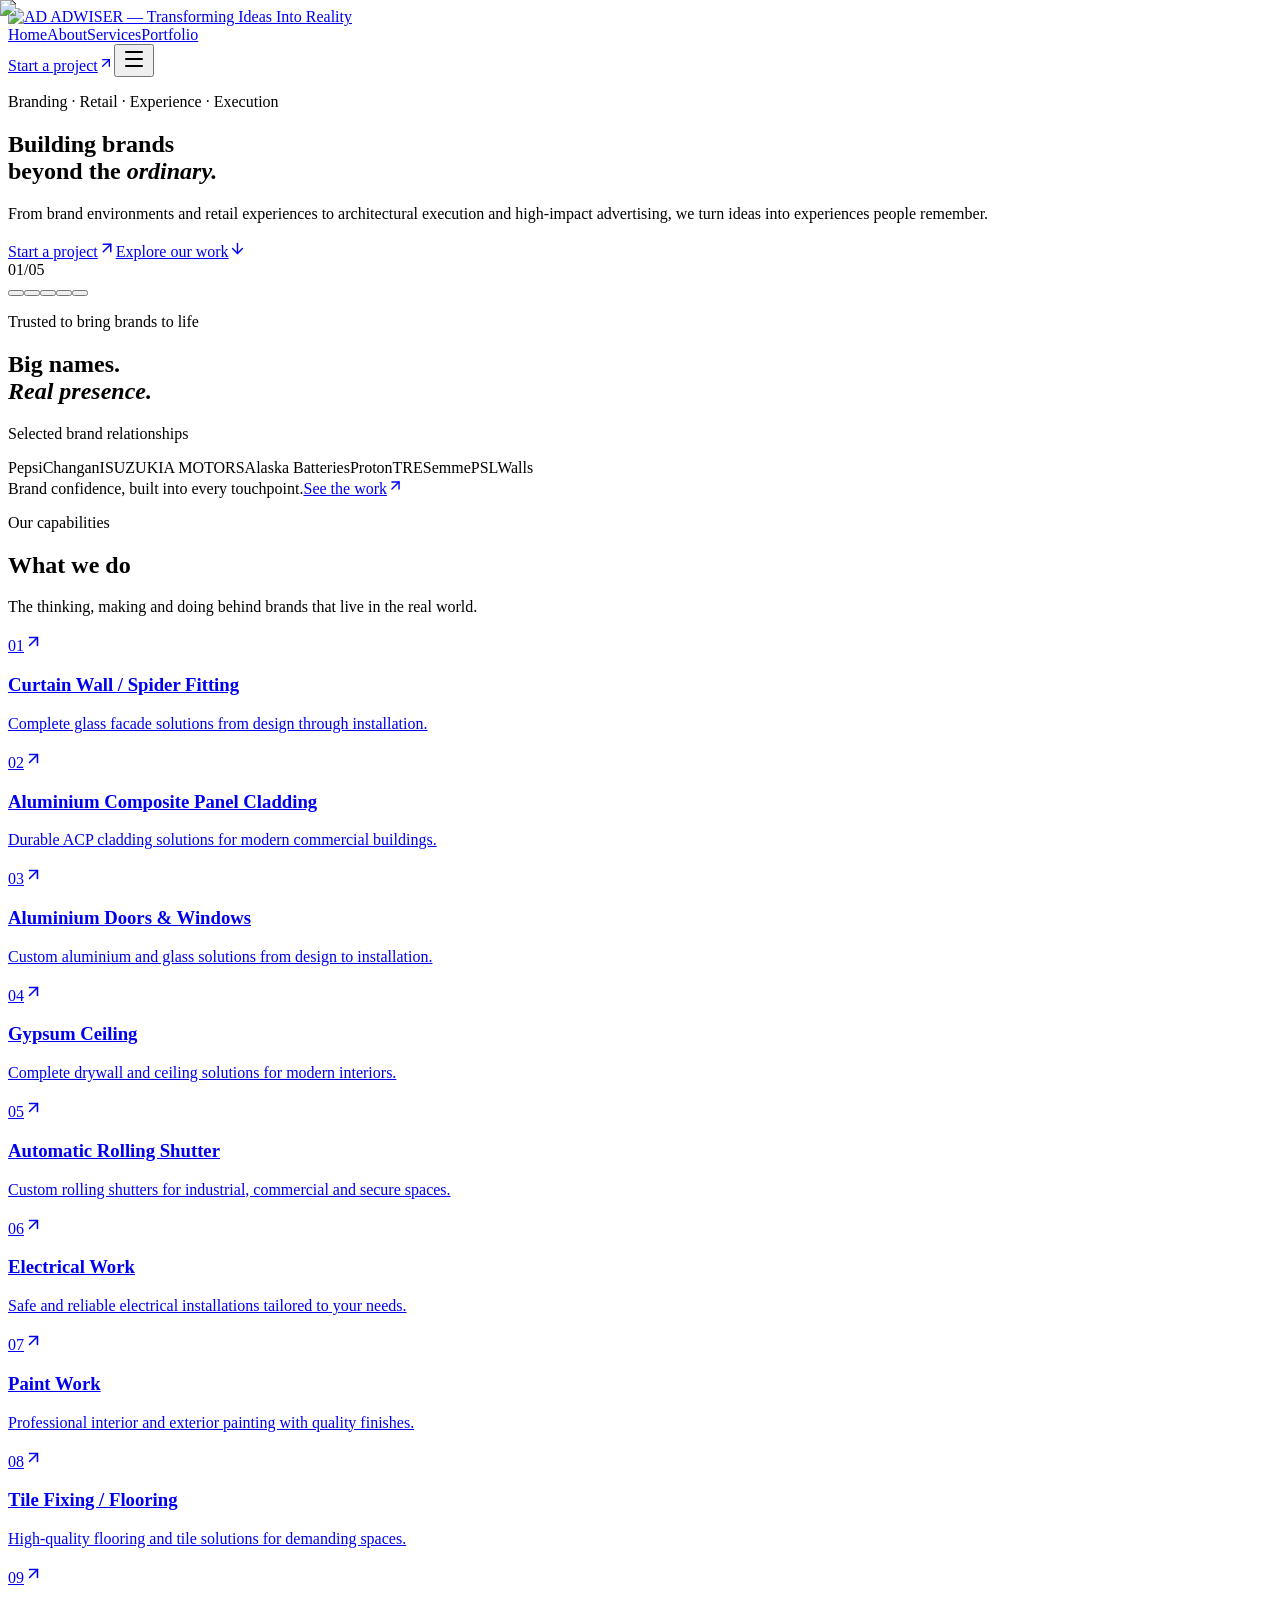
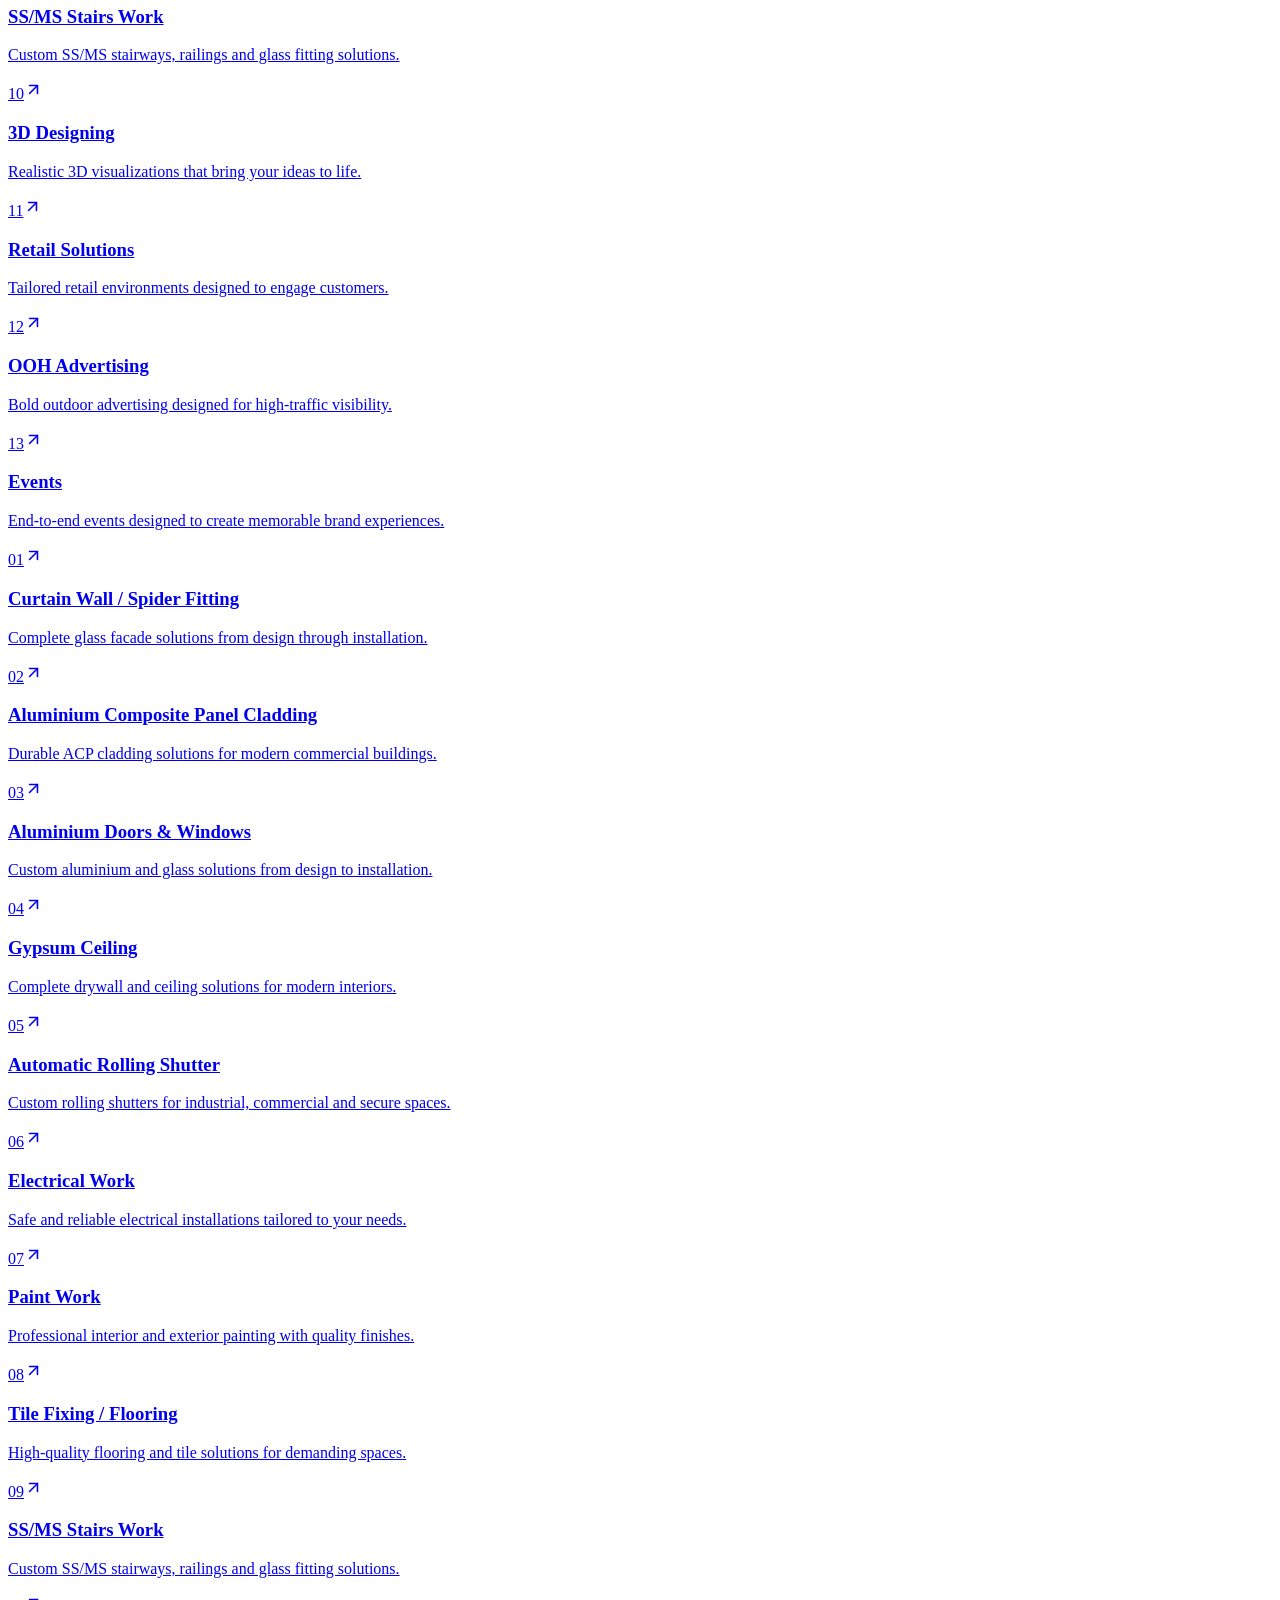
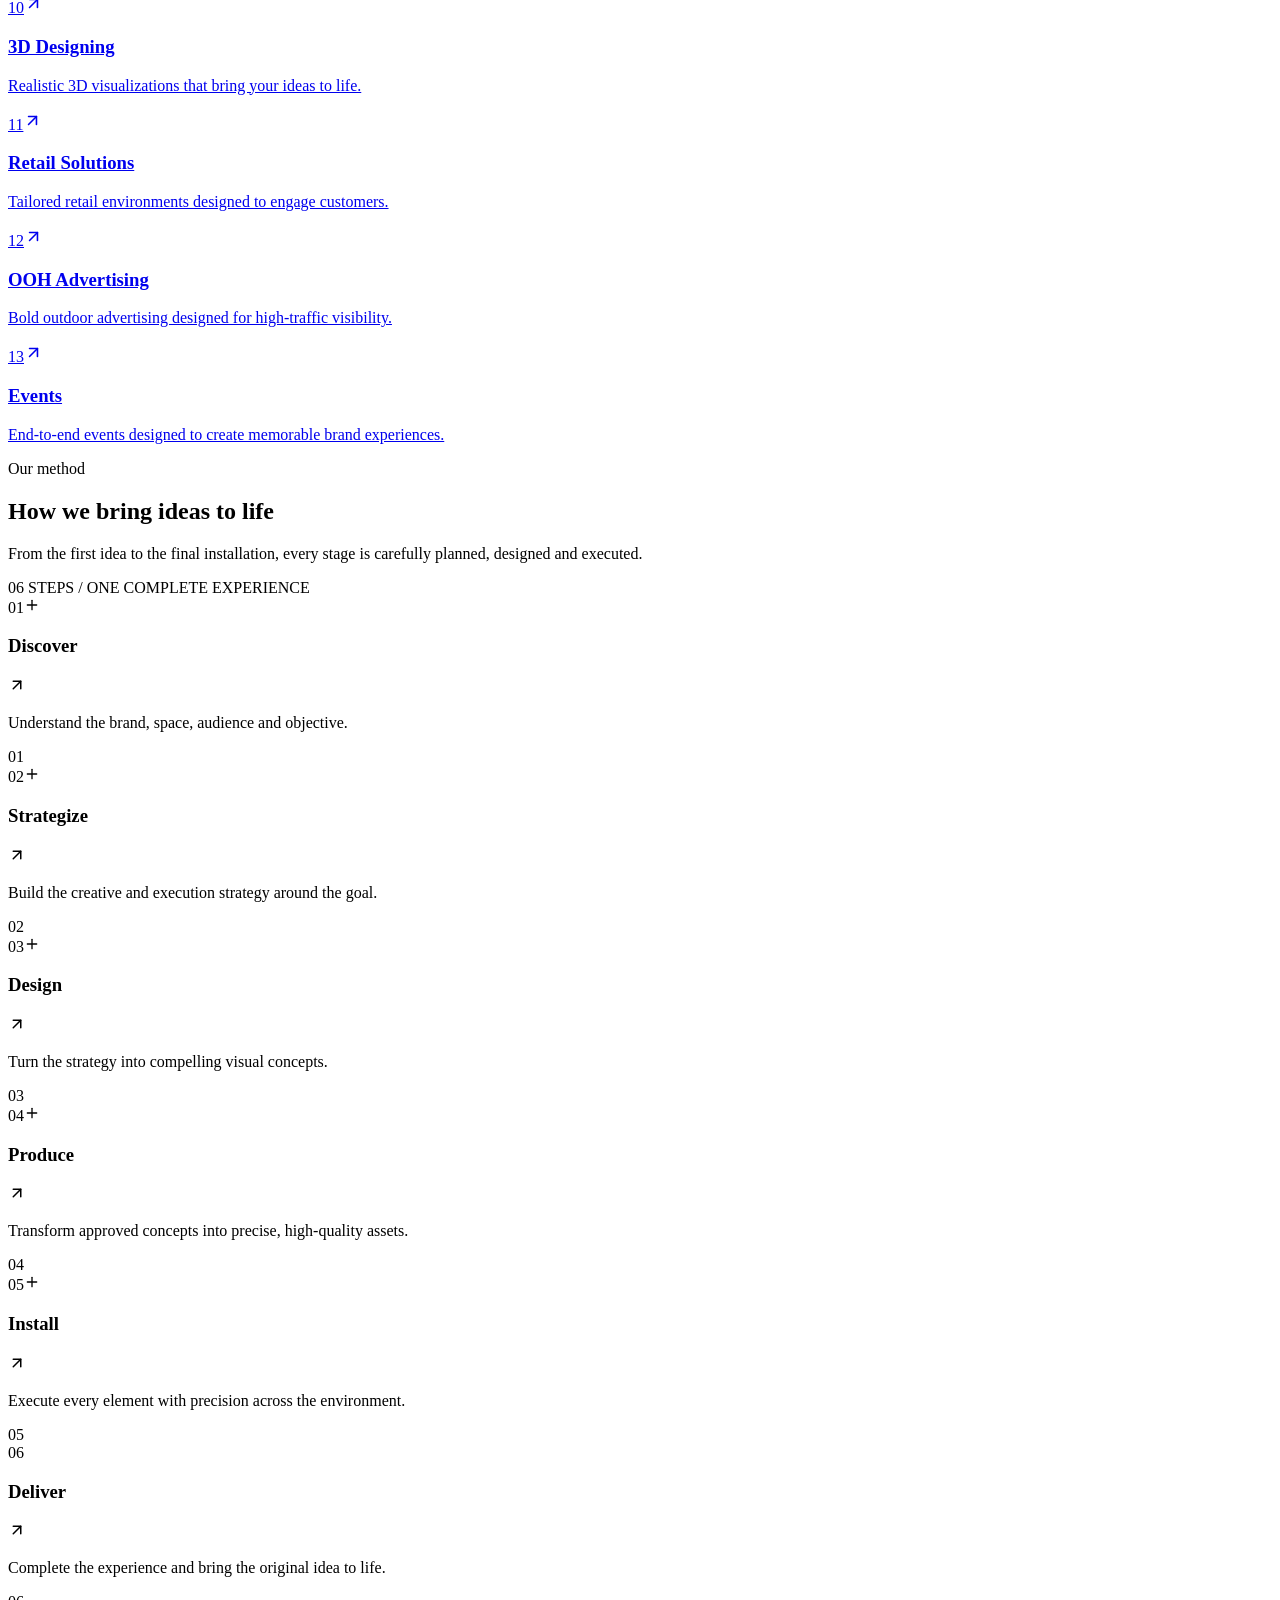
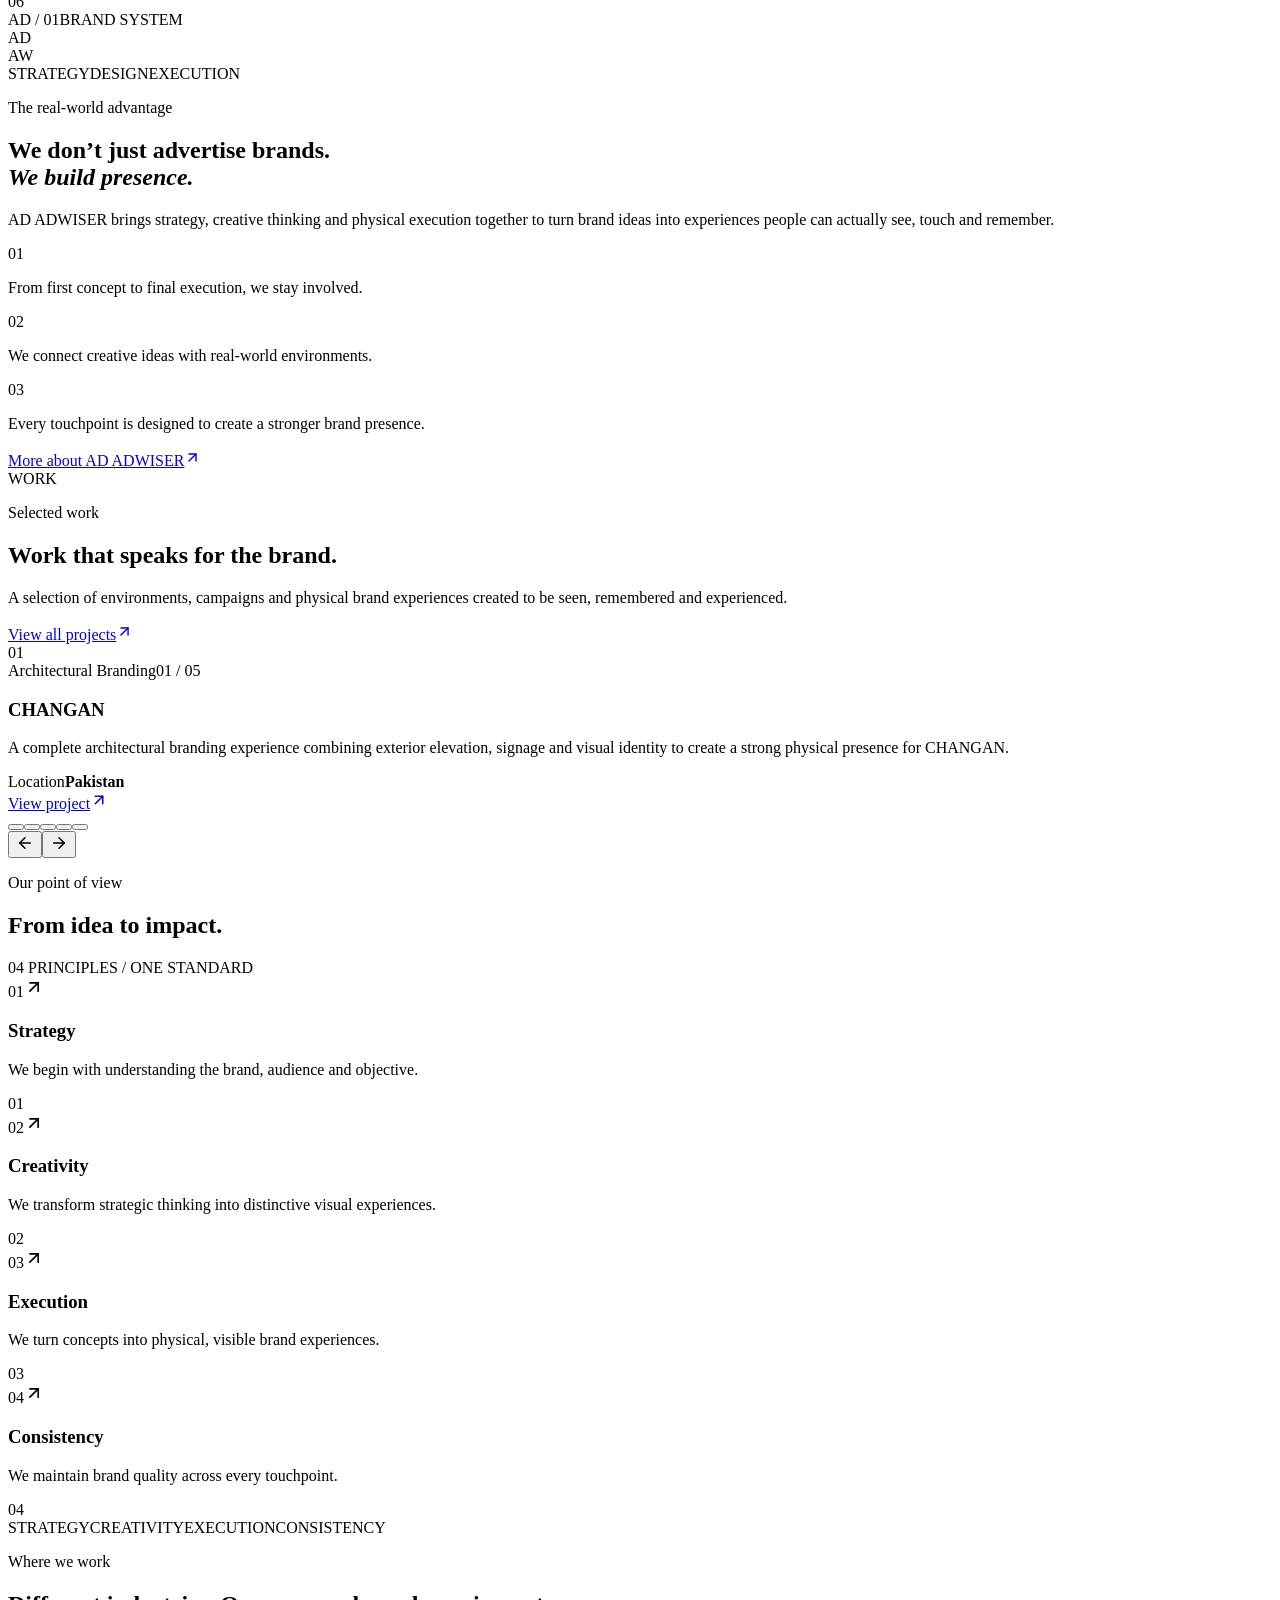
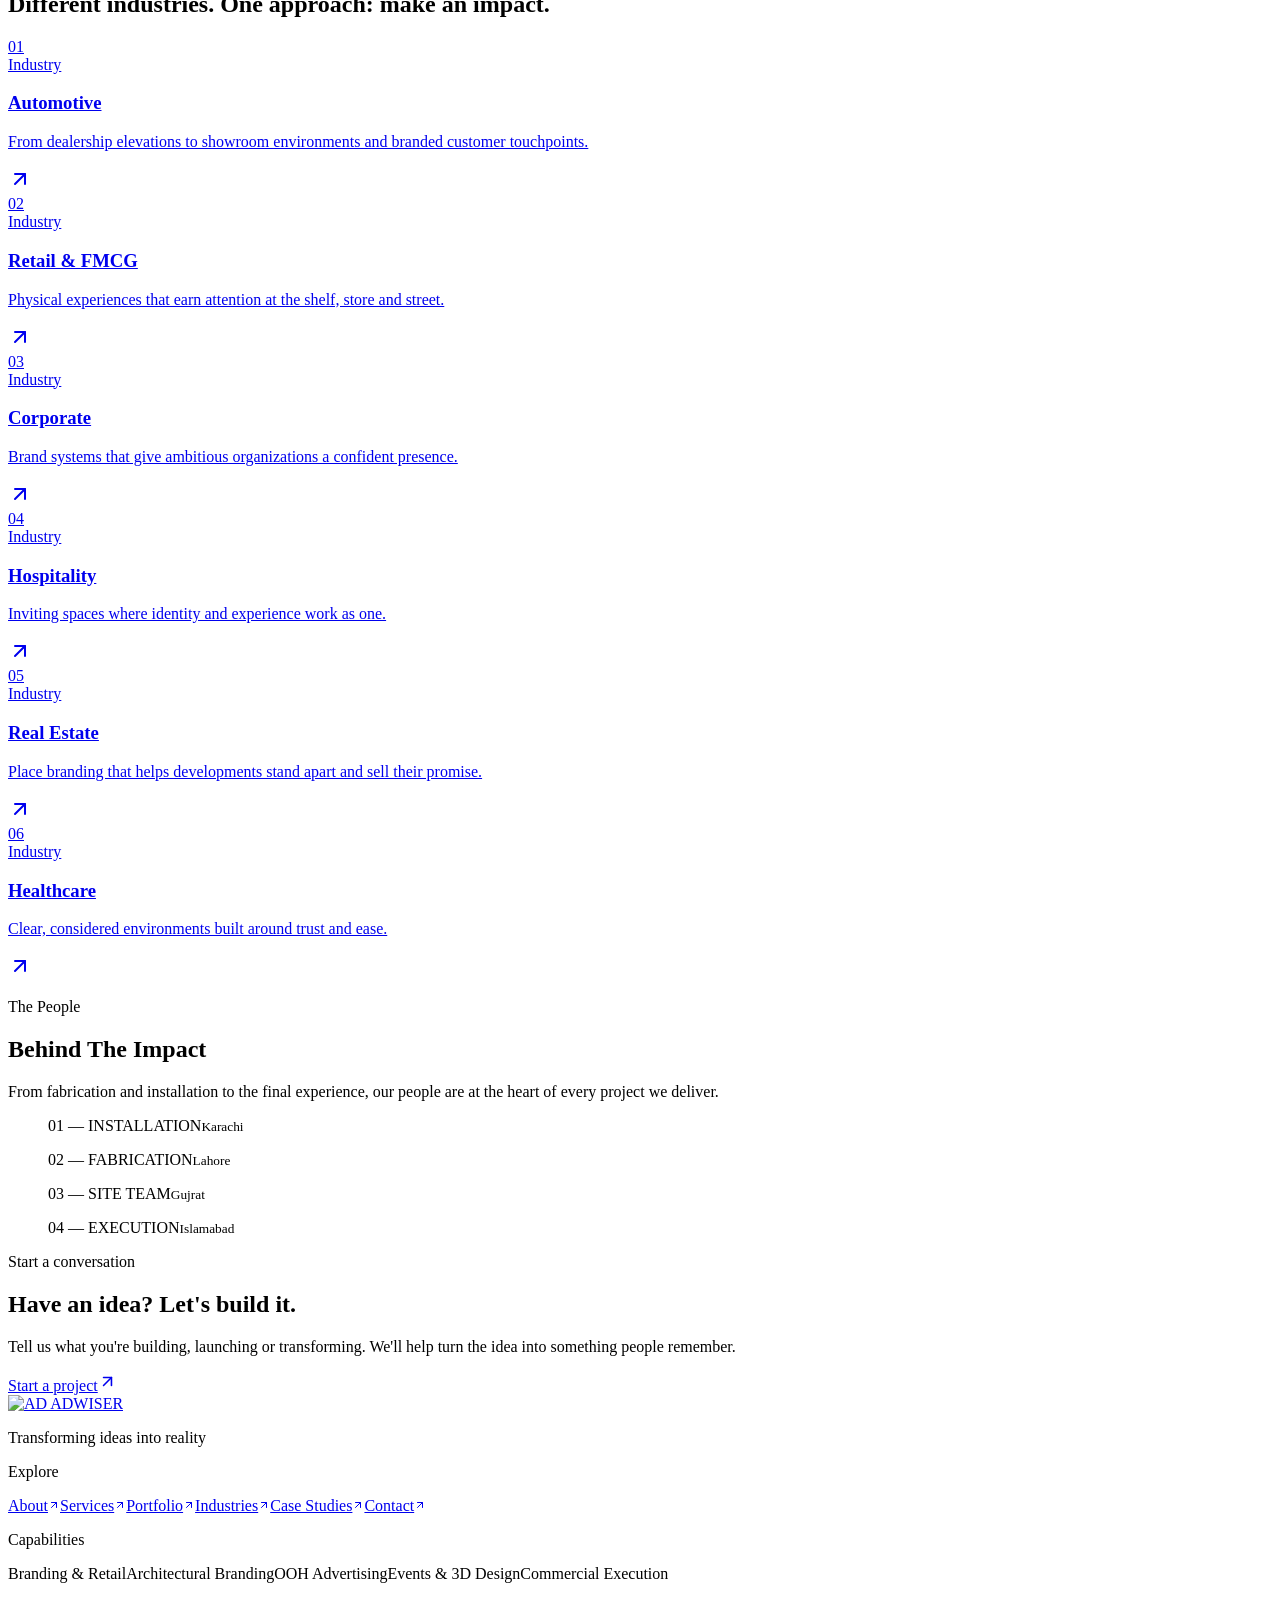
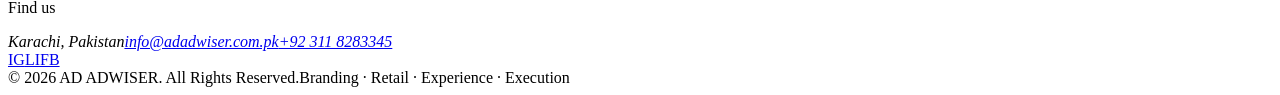
==== out/index.html @ 3381c03a "Real time images....!" ====
<!DOCTYPE html><html lang="en"><head><meta charSet="utf-8"/><meta name="viewport" content="width=device-width, initial-scale=1"/><link rel="preload" as="image" href="/logo.png"/><link rel="preload" href="/logo-dark.png" as="image"/><link rel="stylesheet" href="/_next/static/chunks/21a2x7goneg1a.css" data-precedence="next"/><link rel="preload" as="script" fetchPriority="low" href="/_next/static/chunks/3s6nzrbk-8mnv.js"/><script src="/_next/static/chunks/2eg0ks0feyohg.js" async=""></script><script src="/_next/static/chunks/1mkbuudhndal5.js" async=""></script><script src="/_next/static/chunks/1eh83f1trsv72.js" async=""></script><script src="/_next/static/chunks/turbopack-1fukme8vrc5hr.js" async=""></script><script src="/_next/static/chunks/2dqtjp3y9miu3.js" async="" crossorigin=""></script><script src="/_next/static/chunks/29d0750-fguhk.js" async="" crossorigin=""></script><meta name="theme-color" content="white" media="(prefers-color-scheme: light)"/><meta name="theme-color" content="black" media="(prefers-color-scheme: dark)"/><meta name="color-scheme" content="light dark"/><title>AD ADWISER | Branding, Retail &amp; Advertising Solutions</title><meta name="description" content="AD ADWISER transforms ideas into powerful brand experiences through branding, retail solutions, architectural execution, advertising, 3D visualization and events."/><meta name="keywords" content="branding agency Pakistan,retail experiences,architectural branding,OOH advertising,AD ADWISER"/><meta property="og:title" content="AD ADWISER | Transforming Ideas Into Reality"/><meta property="og:description" content="Premium branding, retail and built-environment execution."/><meta property="og:url" content="https://adadwiser.com.pk"/><meta property="og:site_name" content="AD ADWISER"/><meta property="og:type" content="website"/><meta name="twitter:card" content="summary"/><meta name="twitter:title" content="AD ADWISER | Transforming Ideas Into Reality"/><meta name="twitter:description" content="Premium branding, retail and built-environment execution."/><link rel="icon" href="/logo.png" media="(prefers-color-scheme: light)"/><link rel="icon" href="/logo2.png" media="(prefers-color-scheme: dark)"/><link rel="icon" href="/logo.png" type="image/svg+xml"/><link rel="apple-touch-icon" href="/.png"/><script src="/_next/static/chunks/0cz1d0mv5g_q7.js" noModule=""></script></head><body class="antialiased"><div hidden=""><!--$--><!--/$--></div><header class="site-header header-on-hero"><div class="container nav-inner"><a class="brand-lockup" aria-label="AD ADWISER home" href="/"><img src="/logo.png" alt="AD ADWISER — Transforming Ideas Into Reality"/></a><nav class="desktop-nav" aria-label="Primary navigation"><a class="active" href="/">Home</a><a class="" href="/about">About</a><a class="" href="/services">Services</a><a class="" href="/portfolio">Portfolio</a></nav><a class="button button-red nav-cta" href="/contact">Start a project<svg xmlns="http://www.w3.org/2000/svg" width="16" height="16" viewBox="0 0 24 24" fill="none" stroke="currentColor" stroke-width="2" stroke-linecap="round" stroke-linejoin="round" class="lucide lucide-arrow-up-right" aria-hidden="true"><path d="M7 7h10v10"></path><path d="M7 17 17 7"></path></svg></a><button class="mobile-menu-button" aria-label="Open menu" aria-expanded="false"><svg xmlns="http://www.w3.org/2000/svg" width="24" height="24" viewBox="0 0 24 24" fill="none" stroke="currentColor" stroke-width="2" stroke-linecap="round" stroke-linejoin="round" class="lucide lucide-menu" aria-hidden="true"><path d="M4 5h16"></path><path d="M4 12h16"></path><path d="M4 19h16"></path></svg></button></div></header><main><section class="hero"><div class="hero-slides"><div class="hero-slide is-active " style="background-image:url(https://images.unsplash.com/photo-1511818966892-d7d671e672a2?auto=format&amp;fit=crop&amp;w=2200&amp;q=90)" aria-hidden="false"></div><div class="hero-slide  " style="background-image:url(https://images.unsplash.com/photo-1561070791-2526d30994b5?auto=format&amp;fit=crop&amp;w=2200&amp;q=90)" aria-hidden="true"></div><div class="hero-slide  " style="background-image:url(https://images.unsplash.com/photo-1497366811353-6870744d04b2?auto=format&amp;fit=crop&amp;w=2200&amp;q=90)" aria-hidden="true"></div><div class="hero-slide  " style="background-image:url(https://images.unsplash.com/photo-1542744173-8e7e53415bb0?auto=format&amp;fit=crop&amp;w=2200&amp;q=90)" aria-hidden="true"></div><div class="hero-slide  " style="background-image:url(https://images.unsplash.com/photo-1556761175-b413da4baf72?auto=format&amp;fit=crop&amp;w=2200&amp;q=90)" aria-hidden="true"></div></div><div class="hero-overlay"></div><div class="blueprint-grid"></div><div class="container hero-content"><p class="eyebrow eyebrow-red">Branding · Retail · Experience · Execution</p><h1>Building brands<br/>beyond the <em>ordinary.</em></h1><p class="hero-copy">From brand environments and retail experiences to architectural execution and high-impact advertising, we turn ideas into experiences people remember.</p><div class="hero-actions"><a class="button button-red" href="/contact">Start a project<svg xmlns="http://www.w3.org/2000/svg" width="18" height="18" viewBox="0 0 24 24" fill="none" stroke="currentColor" stroke-width="2" stroke-linecap="round" stroke-linejoin="round" class="lucide lucide-arrow-up-right" aria-hidden="true"><path d="M7 7h10v10"></path><path d="M7 17 17 7"></path></svg></a><a class="text-link light-link" href="/portfolio">Explore our work<svg xmlns="http://www.w3.org/2000/svg" width="17" height="17" viewBox="0 0 24 24" fill="none" stroke="currentColor" stroke-width="2" stroke-linecap="round" stroke-linejoin="round" class="lucide lucide-arrow-down" aria-hidden="true"><path d="M12 5v14"></path><path d="m19 12-7 7-7-7"></path></svg></a></div></div><div class="hero-index">01<span>/</span>05</div><div class="hero-progress"><button type="button" class="hero - progress - item is-active " aria-label="Go to slide 1 " aria-current="true"><span></span></button><button type="button" class="hero - progress - item  " aria-label="Go to slide 2 "><span></span></button><button type="button" class="hero - progress - item  " aria-label="Go to slide 3 "><span></span></button><button type="button" class="hero - progress - item  " aria-label="Go to slide 4 "><span></span></button><button type="button" class="hero - progress - item  " aria-label="Go to slide 5 "><span></span></button></div></section><section class="client-strip"><div class="container trust-inner"><div class="trust-heading"><p class="eyebrow">Trusted to bring brands to life</p><h2>Big names.<br/><em>Real presence.</em></h2><span class="trust-rule"></span></div><div class="client-showcase"><p class="trust-note">Selected brand relationships</p><div class="client-row"><span class="client-chip chip-0"><i></i>Pepsi</span><span class="client-chip chip-1"><i></i>Changan</span><span class="client-chip chip-2"><i></i>ISUZU</span><span class="client-chip chip-3"><i></i>KIA MOTORS</span><span class="client-chip chip-0"><i></i>Alaska Batteries</span><span class="client-chip chip-1"><i></i>Proton</span><span class="client-chip chip-2"><i></i>TRESemme</span><span class="client-chip chip-3"><i></i>PSL</span><span class="client-chip chip-0"><i></i>Walls</span></div><div class="trust-bottom"><span>Brand confidence, built into every touchpoint.</span><a class="text-link" href="/portfolio">See the work<svg xmlns="http://www.w3.org/2000/svg" width="17" height="17" viewBox="0 0 24 24" fill="none" stroke="currentColor" stroke-width="2" stroke-linecap="round" stroke-linejoin="round" class="lucide lucide-arrow-up-right" aria-hidden="true"><path d="M7 7h10v10"></path><path d="M7 17 17 7"></path></svg></a></div></div></div></section><section class="section capabilities-section"><div class="container"><div class="section-heading "><p class="eyebrow">Our capabilities</p><h2>What we do</h2><p>The thinking, making and doing behind brands that live in the real world.</p></div><div class="services-marquee"><div class="services-marquee-window"><div class="services-marquee-track"><a class="service-slide" href="/services"><div class="service-slide-image"><img alt="Curtain Wall / Spider Fitting" loading="lazy" decoding="async" data-nimg="fill" style="position:absolute;height:100%;width:100%;left:0;top:0;right:0;bottom:0;color:transparent" src="/services/curtain-wall.jpg"/><div class="service-slide-overlay"></div></div><div class="service-slide-content"><div class="service-slide-top"><span>01</span><span class="service-slide-arrow"><svg xmlns="http://www.w3.org/2000/svg" width="19" height="19" viewBox="0 0 24 24" fill="none" stroke="currentColor" stroke-width="2" stroke-linecap="round" stroke-linejoin="round" class="lucide lucide-arrow-up-right" aria-hidden="true"><path d="M7 7h10v10"></path><path d="M7 17 17 7"></path></svg></span></div><div class="service-slide-bottom"><h3>Curtain Wall / Spider Fitting</h3><p>Complete glass facade solutions from design through installation.</p></div></div></a><a class="service-slide" href="/services"><div class="service-slide-image"><img alt="Aluminium Composite Panel Cladding" loading="lazy" decoding="async" data-nimg="fill" style="position:absolute;height:100%;width:100%;left:0;top:0;right:0;bottom:0;color:transparent" src="/services/aluminum-panel.jpg"/><div class="service-slide-overlay"></div></div><div class="service-slide-content"><div class="service-slide-top"><span>02</span><span class="service-slide-arrow"><svg xmlns="http://www.w3.org/2000/svg" width="19" height="19" viewBox="0 0 24 24" fill="none" stroke="currentColor" stroke-width="2" stroke-linecap="round" stroke-linejoin="round" class="lucide lucide-arrow-up-right" aria-hidden="true"><path d="M7 7h10v10"></path><path d="M7 17 17 7"></path></svg></span></div><div class="service-slide-bottom"><h3>Aluminium Composite Panel Cladding</h3><p>Durable ACP cladding solutions for modern commercial buildings.</p></div></div></a><a class="service-slide" href="/services"><div class="service-slide-image"><img alt="Aluminium Doors &amp; Windows" loading="lazy" decoding="async" data-nimg="fill" style="position:absolute;height:100%;width:100%;left:0;top:0;right:0;bottom:0;color:transparent" src="/services/aluminum-doors.jpg"/><div class="service-slide-overlay"></div></div><div class="service-slide-content"><div class="service-slide-top"><span>03</span><span class="service-slide-arrow"><svg xmlns="http://www.w3.org/2000/svg" width="19" height="19" viewBox="0 0 24 24" fill="none" stroke="currentColor" stroke-width="2" stroke-linecap="round" stroke-linejoin="round" class="lucide lucide-arrow-up-right" aria-hidden="true"><path d="M7 7h10v10"></path><path d="M7 17 17 7"></path></svg></span></div><div class="service-slide-bottom"><h3>Aluminium Doors &amp; Windows</h3><p>Custom aluminium and glass solutions from design to installation.</p></div></div></a><a class="service-slide" href="/services"><div class="service-slide-image"><img alt="Gypsum Ceiling" loading="lazy" decoding="async" data-nimg="fill" style="position:absolute;height:100%;width:100%;left:0;top:0;right:0;bottom:0;color:transparent" src="/services/gypsum-ceiling.jpg"/><div class="service-slide-overlay"></div></div><div class="service-slide-content"><div class="service-slide-top"><span>04</span><span class="service-slide-arrow"><svg xmlns="http://www.w3.org/2000/svg" width="19" height="19" viewBox="0 0 24 24" fill="none" stroke="currentColor" stroke-width="2" stroke-linecap="round" stroke-linejoin="round" class="lucide lucide-arrow-up-right" aria-hidden="true"><path d="M7 7h10v10"></path><path d="M7 17 17 7"></path></svg></span></div><div class="service-slide-bottom"><h3>Gypsum Ceiling</h3><p>Complete drywall and ceiling solutions for modern interiors.</p></div></div></a><a class="service-slide" href="/services"><div class="service-slide-image"><img alt="Automatic Rolling Shutter" loading="lazy" decoding="async" data-nimg="fill" style="position:absolute;height:100%;width:100%;left:0;top:0;right:0;bottom:0;color:transparent" src="/services/shutter.jpg"/><div class="service-slide-overlay"></div></div><div class="service-slide-content"><div class="service-slide-top"><span>05</span><span class="service-slide-arrow"><svg xmlns="http://www.w3.org/2000/svg" width="19" height="19" viewBox="0 0 24 24" fill="none" stroke="currentColor" stroke-width="2" stroke-linecap="round" stroke-linejoin="round" class="lucide lucide-arrow-up-right" aria-hidden="true"><path d="M7 7h10v10"></path><path d="M7 17 17 7"></path></svg></span></div><div class="service-slide-bottom"><h3>Automatic Rolling Shutter</h3><p>Custom rolling shutters for industrial, commercial and secure spaces.</p></div></div></a><a class="service-slide" href="/services"><div class="service-slide-image"><img alt="Electrical Work" loading="lazy" decoding="async" data-nimg="fill" style="position:absolute;height:100%;width:100%;left:0;top:0;right:0;bottom:0;color:transparent" src="/services/electrical-work.jpg"/><div class="service-slide-overlay"></div></div><div class="service-slide-content"><div class="service-slide-top"><span>06</span><span class="service-slide-arrow"><svg xmlns="http://www.w3.org/2000/svg" width="19" height="19" viewBox="0 0 24 24" fill="none" stroke="currentColor" stroke-width="2" stroke-linecap="round" stroke-linejoin="round" class="lucide lucide-arrow-up-right" aria-hidden="true"><path d="M7 7h10v10"></path><path d="M7 17 17 7"></path></svg></span></div><div class="service-slide-bottom"><h3>Electrical Work</h3><p>Safe and reliable electrical installations tailored to your needs.</p></div></div></a><a class="service-slide" href="/services"><div class="service-slide-image"><img alt="Paint Work" loading="lazy" decoding="async" data-nimg="fill" style="position:absolute;height:100%;width:100%;left:0;top:0;right:0;bottom:0;color:transparent" src="/services/paint-works.jpg"/><div class="service-slide-overlay"></div></div><div class="service-slide-content"><div class="service-slide-top"><span>07</span><span class="service-slide-arrow"><svg xmlns="http://www.w3.org/2000/svg" width="19" height="19" viewBox="0 0 24 24" fill="none" stroke="currentColor" stroke-width="2" stroke-linecap="round" stroke-linejoin="round" class="lucide lucide-arrow-up-right" aria-hidden="true"><path d="M7 7h10v10"></path><path d="M7 17 17 7"></path></svg></span></div><div class="service-slide-bottom"><h3>Paint Work</h3><p>Professional interior and exterior painting with quality finishes.</p></div></div></a><a class="service-slide" href="/services"><div class="service-slide-image"><img alt="Tile Fixing / Flooring" loading="lazy" decoding="async" data-nimg="fill" style="position:absolute;height:100%;width:100%;left:0;top:0;right:0;bottom:0;color:transparent" src="/services/tile-fixing.jpg"/><div class="service-slide-overlay"></div></div><div class="service-slide-content"><div class="service-slide-top"><span>08</span><span class="service-slide-arrow"><svg xmlns="http://www.w3.org/2000/svg" width="19" height="19" viewBox="0 0 24 24" fill="none" stroke="currentColor" stroke-width="2" stroke-linecap="round" stroke-linejoin="round" class="lucide lucide-arrow-up-right" aria-hidden="true"><path d="M7 7h10v10"></path><path d="M7 17 17 7"></path></svg></span></div><div class="service-slide-bottom"><h3>Tile Fixing / Flooring</h3><p>High-quality flooring and tile solutions for demanding spaces.</p></div></div></a><a class="service-slide" href="/services"><div class="service-slide-image"><img alt="SS/MS Stairs Work" loading="lazy" decoding="async" data-nimg="fill" style="position:absolute;height:100%;width:100%;left:0;top:0;right:0;bottom:0;color:transparent" src="/services/staircase.jpg"/><div class="service-slide-overlay"></div></div><div class="service-slide-content"><div class="service-slide-top"><span>09</span><span class="service-slide-arrow"><svg xmlns="http://www.w3.org/2000/svg" width="19" height="19" viewBox="0 0 24 24" fill="none" stroke="currentColor" stroke-width="2" stroke-linecap="round" stroke-linejoin="round" class="lucide lucide-arrow-up-right" aria-hidden="true"><path d="M7 7h10v10"></path><path d="M7 17 17 7"></path></svg></span></div><div class="service-slide-bottom"><h3>SS/MS Stairs Work</h3><p>Custom SS/MS stairways, railings and glass fitting solutions.</p></div></div></a><a class="service-slide" href="/services"><div class="service-slide-image"><img alt="3D Designing" loading="lazy" decoding="async" data-nimg="fill" style="position:absolute;height:100%;width:100%;left:0;top:0;right:0;bottom:0;color:transparent" src="https://images.unsplash.com/photo-1618221195710-dd6b41faaea6?auto=format&amp;fit=crop&amp;w=1200&amp;q=85"/><div class="service-slide-overlay"></div></div><div class="service-slide-content"><div class="service-slide-top"><span>10</span><span class="service-slide-arrow"><svg xmlns="http://www.w3.org/2000/svg" width="19" height="19" viewBox="0 0 24 24" fill="none" stroke="currentColor" stroke-width="2" stroke-linecap="round" stroke-linejoin="round" class="lucide lucide-arrow-up-right" aria-hidden="true"><path d="M7 7h10v10"></path><path d="M7 17 17 7"></path></svg></span></div><div class="service-slide-bottom"><h3>3D Designing</h3><p>Realistic 3D visualizations that bring your ideas to life.</p></div></div></a><a class="service-slide" href="/services"><div class="service-slide-image"><img alt="Retail Solutions" loading="lazy" decoding="async" data-nimg="fill" style="position:absolute;height:100%;width:100%;left:0;top:0;right:0;bottom:0;color:transparent" src="/services/retail.jpg"/><div class="service-slide-overlay"></div></div><div class="service-slide-content"><div class="service-slide-top"><span>11</span><span class="service-slide-arrow"><svg xmlns="http://www.w3.org/2000/svg" width="19" height="19" viewBox="0 0 24 24" fill="none" stroke="currentColor" stroke-width="2" stroke-linecap="round" stroke-linejoin="round" class="lucide lucide-arrow-up-right" aria-hidden="true"><path d="M7 7h10v10"></path><path d="M7 17 17 7"></path></svg></span></div><div class="service-slide-bottom"><h3>Retail Solutions</h3><p>Tailored retail environments designed to engage customers.</p></div></div></a><a class="service-slide" href="/services"><div class="service-slide-image"><img alt="OOH Advertising" loading="lazy" decoding="async" data-nimg="fill" style="position:absolute;height:100%;width:100%;left:0;top:0;right:0;bottom:0;color:transparent" src="/services/ooh.jpg"/><div class="service-slide-overlay"></div></div><div class="service-slide-content"><div class="service-slide-top"><span>12</span><span class="service-slide-arrow"><svg xmlns="http://www.w3.org/2000/svg" width="19" height="19" viewBox="0 0 24 24" fill="none" stroke="currentColor" stroke-width="2" stroke-linecap="round" stroke-linejoin="round" class="lucide lucide-arrow-up-right" aria-hidden="true"><path d="M7 7h10v10"></path><path d="M7 17 17 7"></path></svg></span></div><div class="service-slide-bottom"><h3>OOH Advertising</h3><p>Bold outdoor advertising designed for high-traffic visibility.</p></div></div></a><a class="service-slide" href="/services"><div class="service-slide-image"><img alt="Events" loading="lazy" decoding="async" data-nimg="fill" style="position:absolute;height:100%;width:100%;left:0;top:0;right:0;bottom:0;color:transparent" src="https://images.unsplash.com/photo-1492684223066-81342ee5ff30?auto=format&amp;fit=crop&amp;w=1200&amp;q=85"/><div class="service-slide-overlay"></div></div><div class="service-slide-content"><div class="service-slide-top"><span>13</span><span class="service-slide-arrow"><svg xmlns="http://www.w3.org/2000/svg" width="19" height="19" viewBox="0 0 24 24" fill="none" stroke="currentColor" stroke-width="2" stroke-linecap="round" stroke-linejoin="round" class="lucide lucide-arrow-up-right" aria-hidden="true"><path d="M7 7h10v10"></path><path d="M7 17 17 7"></path></svg></span></div><div class="service-slide-bottom"><h3>Events</h3><p>End-to-end events designed to create memorable brand experiences.</p></div></div></a><a class="service-slide" href="/services"><div class="service-slide-image"><img alt="Curtain Wall / Spider Fitting" loading="lazy" decoding="async" data-nimg="fill" style="position:absolute;height:100%;width:100%;left:0;top:0;right:0;bottom:0;color:transparent" src="/services/curtain-wall.jpg"/><div class="service-slide-overlay"></div></div><div class="service-slide-content"><div class="service-slide-top"><span>01</span><span class="service-slide-arrow"><svg xmlns="http://www.w3.org/2000/svg" width="19" height="19" viewBox="0 0 24 24" fill="none" stroke="currentColor" stroke-width="2" stroke-linecap="round" stroke-linejoin="round" class="lucide lucide-arrow-up-right" aria-hidden="true"><path d="M7 7h10v10"></path><path d="M7 17 17 7"></path></svg></span></div><div class="service-slide-bottom"><h3>Curtain Wall / Spider Fitting</h3><p>Complete glass facade solutions from design through installation.</p></div></div></a><a class="service-slide" href="/services"><div class="service-slide-image"><img alt="Aluminium Composite Panel Cladding" loading="lazy" decoding="async" data-nimg="fill" style="position:absolute;height:100%;width:100%;left:0;top:0;right:0;bottom:0;color:transparent" src="/services/aluminum-panel.jpg"/><div class="service-slide-overlay"></div></div><div class="service-slide-content"><div class="service-slide-top"><span>02</span><span class="service-slide-arrow"><svg xmlns="http://www.w3.org/2000/svg" width="19" height="19" viewBox="0 0 24 24" fill="none" stroke="currentColor" stroke-width="2" stroke-linecap="round" stroke-linejoin="round" class="lucide lucide-arrow-up-right" aria-hidden="true"><path d="M7 7h10v10"></path><path d="M7 17 17 7"></path></svg></span></div><div class="service-slide-bottom"><h3>Aluminium Composite Panel Cladding</h3><p>Durable ACP cladding solutions for modern commercial buildings.</p></div></div></a><a class="service-slide" href="/services"><div class="service-slide-image"><img alt="Aluminium Doors &amp; Windows" loading="lazy" decoding="async" data-nimg="fill" style="position:absolute;height:100%;width:100%;left:0;top:0;right:0;bottom:0;color:transparent" src="/services/aluminum-doors.jpg"/><div class="service-slide-overlay"></div></div><div class="service-slide-content"><div class="service-slide-top"><span>03</span><span class="service-slide-arrow"><svg xmlns="http://www.w3.org/2000/svg" width="19" height="19" viewBox="0 0 24 24" fill="none" stroke="currentColor" stroke-width="2" stroke-linecap="round" stroke-linejoin="round" class="lucide lucide-arrow-up-right" aria-hidden="true"><path d="M7 7h10v10"></path><path d="M7 17 17 7"></path></svg></span></div><div class="service-slide-bottom"><h3>Aluminium Doors &amp; Windows</h3><p>Custom aluminium and glass solutions from design to installation.</p></div></div></a><a class="service-slide" href="/services"><div class="service-slide-image"><img alt="Gypsum Ceiling" loading="lazy" decoding="async" data-nimg="fill" style="position:absolute;height:100%;width:100%;left:0;top:0;right:0;bottom:0;color:transparent" src="/services/gypsum-ceiling.jpg"/><div class="service-slide-overlay"></div></div><div class="service-slide-content"><div class="service-slide-top"><span>04</span><span class="service-slide-arrow"><svg xmlns="http://www.w3.org/2000/svg" width="19" height="19" viewBox="0 0 24 24" fill="none" stroke="currentColor" stroke-width="2" stroke-linecap="round" stroke-linejoin="round" class="lucide lucide-arrow-up-right" aria-hidden="true"><path d="M7 7h10v10"></path><path d="M7 17 17 7"></path></svg></span></div><div class="service-slide-bottom"><h3>Gypsum Ceiling</h3><p>Complete drywall and ceiling solutions for modern interiors.</p></div></div></a><a class="service-slide" href="/services"><div class="service-slide-image"><img alt="Automatic Rolling Shutter" loading="lazy" decoding="async" data-nimg="fill" style="position:absolute;height:100%;width:100%;left:0;top:0;right:0;bottom:0;color:transparent" src="/services/shutter.jpg"/><div class="service-slide-overlay"></div></div><div class="service-slide-content"><div class="service-slide-top"><span>05</span><span class="service-slide-arrow"><svg xmlns="http://www.w3.org/2000/svg" width="19" height="19" viewBox="0 0 24 24" fill="none" stroke="currentColor" stroke-width="2" stroke-linecap="round" stroke-linejoin="round" class="lucide lucide-arrow-up-right" aria-hidden="true"><path d="M7 7h10v10"></path><path d="M7 17 17 7"></path></svg></span></div><div class="service-slide-bottom"><h3>Automatic Rolling Shutter</h3><p>Custom rolling shutters for industrial, commercial and secure spaces.</p></div></div></a><a class="service-slide" href="/services"><div class="service-slide-image"><img alt="Electrical Work" loading="lazy" decoding="async" data-nimg="fill" style="position:absolute;height:100%;width:100%;left:0;top:0;right:0;bottom:0;color:transparent" src="/services/electrical-work.jpg"/><div class="service-slide-overlay"></div></div><div class="service-slide-content"><div class="service-slide-top"><span>06</span><span class="service-slide-arrow"><svg xmlns="http://www.w3.org/2000/svg" width="19" height="19" viewBox="0 0 24 24" fill="none" stroke="currentColor" stroke-width="2" stroke-linecap="round" stroke-linejoin="round" class="lucide lucide-arrow-up-right" aria-hidden="true"><path d="M7 7h10v10"></path><path d="M7 17 17 7"></path></svg></span></div><div class="service-slide-bottom"><h3>Electrical Work</h3><p>Safe and reliable electrical installations tailored to your needs.</p></div></div></a><a class="service-slide" href="/services"><div class="service-slide-image"><img alt="Paint Work" loading="lazy" decoding="async" data-nimg="fill" style="position:absolute;height:100%;width:100%;left:0;top:0;right:0;bottom:0;color:transparent" src="/services/paint-works.jpg"/><div class="service-slide-overlay"></div></div><div class="service-slide-content"><div class="service-slide-top"><span>07</span><span class="service-slide-arrow"><svg xmlns="http://www.w3.org/2000/svg" width="19" height="19" viewBox="0 0 24 24" fill="none" stroke="currentColor" stroke-width="2" stroke-linecap="round" stroke-linejoin="round" class="lucide lucide-arrow-up-right" aria-hidden="true"><path d="M7 7h10v10"></path><path d="M7 17 17 7"></path></svg></span></div><div class="service-slide-bottom"><h3>Paint Work</h3><p>Professional interior and exterior painting with quality finishes.</p></div></div></a><a class="service-slide" href="/services"><div class="service-slide-image"><img alt="Tile Fixing / Flooring" loading="lazy" decoding="async" data-nimg="fill" style="position:absolute;height:100%;width:100%;left:0;top:0;right:0;bottom:0;color:transparent" src="/services/tile-fixing.jpg"/><div class="service-slide-overlay"></div></div><div class="service-slide-content"><div class="service-slide-top"><span>08</span><span class="service-slide-arrow"><svg xmlns="http://www.w3.org/2000/svg" width="19" height="19" viewBox="0 0 24 24" fill="none" stroke="currentColor" stroke-width="2" stroke-linecap="round" stroke-linejoin="round" class="lucide lucide-arrow-up-right" aria-hidden="true"><path d="M7 7h10v10"></path><path d="M7 17 17 7"></path></svg></span></div><div class="service-slide-bottom"><h3>Tile Fixing / Flooring</h3><p>High-quality flooring and tile solutions for demanding spaces.</p></div></div></a><a class="service-slide" href="/services"><div class="service-slide-image"><img alt="SS/MS Stairs Work" loading="lazy" decoding="async" data-nimg="fill" style="position:absolute;height:100%;width:100%;left:0;top:0;right:0;bottom:0;color:transparent" src="/services/staircase.jpg"/><div class="service-slide-overlay"></div></div><div class="service-slide-content"><div class="service-slide-top"><span>09</span><span class="service-slide-arrow"><svg xmlns="http://www.w3.org/2000/svg" width="19" height="19" viewBox="0 0 24 24" fill="none" stroke="currentColor" stroke-width="2" stroke-linecap="round" stroke-linejoin="round" class="lucide lucide-arrow-up-right" aria-hidden="true"><path d="M7 7h10v10"></path><path d="M7 17 17 7"></path></svg></span></div><div class="service-slide-bottom"><h3>SS/MS Stairs Work</h3><p>Custom SS/MS stairways, railings and glass fitting solutions.</p></div></div></a><a class="service-slide" href="/services"><div class="service-slide-image"><img alt="3D Designing" loading="lazy" decoding="async" data-nimg="fill" style="position:absolute;height:100%;width:100%;left:0;top:0;right:0;bottom:0;color:transparent" src="https://images.unsplash.com/photo-1618221195710-dd6b41faaea6?auto=format&amp;fit=crop&amp;w=1200&amp;q=85"/><div class="service-slide-overlay"></div></div><div class="service-slide-content"><div class="service-slide-top"><span>10</span><span class="service-slide-arrow"><svg xmlns="http://www.w3.org/2000/svg" width="19" height="19" viewBox="0 0 24 24" fill="none" stroke="currentColor" stroke-width="2" stroke-linecap="round" stroke-linejoin="round" class="lucide lucide-arrow-up-right" aria-hidden="true"><path d="M7 7h10v10"></path><path d="M7 17 17 7"></path></svg></span></div><div class="service-slide-bottom"><h3>3D Designing</h3><p>Realistic 3D visualizations that bring your ideas to life.</p></div></div></a><a class="service-slide" href="/services"><div class="service-slide-image"><img alt="Retail Solutions" loading="lazy" decoding="async" data-nimg="fill" style="position:absolute;height:100%;width:100%;left:0;top:0;right:0;bottom:0;color:transparent" src="/services/retail.jpg"/><div class="service-slide-overlay"></div></div><div class="service-slide-content"><div class="service-slide-top"><span>11</span><span class="service-slide-arrow"><svg xmlns="http://www.w3.org/2000/svg" width="19" height="19" viewBox="0 0 24 24" fill="none" stroke="currentColor" stroke-width="2" stroke-linecap="round" stroke-linejoin="round" class="lucide lucide-arrow-up-right" aria-hidden="true"><path d="M7 7h10v10"></path><path d="M7 17 17 7"></path></svg></span></div><div class="service-slide-bottom"><h3>Retail Solutions</h3><p>Tailored retail environments designed to engage customers.</p></div></div></a><a class="service-slide" href="/services"><div class="service-slide-image"><img alt="OOH Advertising" loading="lazy" decoding="async" data-nimg="fill" style="position:absolute;height:100%;width:100%;left:0;top:0;right:0;bottom:0;color:transparent" src="/services/ooh.jpg"/><div class="service-slide-overlay"></div></div><div class="service-slide-content"><div class="service-slide-top"><span>12</span><span class="service-slide-arrow"><svg xmlns="http://www.w3.org/2000/svg" width="19" height="19" viewBox="0 0 24 24" fill="none" stroke="currentColor" stroke-width="2" stroke-linecap="round" stroke-linejoin="round" class="lucide lucide-arrow-up-right" aria-hidden="true"><path d="M7 7h10v10"></path><path d="M7 17 17 7"></path></svg></span></div><div class="service-slide-bottom"><h3>OOH Advertising</h3><p>Bold outdoor advertising designed for high-traffic visibility.</p></div></div></a><a class="service-slide" href="/services"><div class="service-slide-image"><img alt="Events" loading="lazy" decoding="async" data-nimg="fill" style="position:absolute;height:100%;width:100%;left:0;top:0;right:0;bottom:0;color:transparent" src="https://images.unsplash.com/photo-1492684223066-81342ee5ff30?auto=format&amp;fit=crop&amp;w=1200&amp;q=85"/><div class="service-slide-overlay"></div></div><div class="service-slide-content"><div class="service-slide-top"><span>13</span><span class="service-slide-arrow"><svg xmlns="http://www.w3.org/2000/svg" width="19" height="19" viewBox="0 0 24 24" fill="none" stroke="currentColor" stroke-width="2" stroke-linecap="round" stroke-linejoin="round" class="lucide lucide-arrow-up-right" aria-hidden="true"><path d="M7 7h10v10"></path><path d="M7 17 17 7"></path></svg></span></div><div class="service-slide-bottom"><h3>Events</h3><p>End-to-end events designed to create memorable brand experiences.</p></div></div></a></div></div></div></div></section><section class="section process-section"><div class="container"><div class="section-heading "><p class="eyebrow">Our method</p><h2>How we bring ideas to life</h2></div><div class="process-intro"><p>From the first idea to the final installation, every stage is carefully planned, designed and executed.</p><span class="process-intro-label">06 STEPS / ONE COMPLETE EXPERIENCE</span></div><div class="process-timeline"><div class="process-line"><span class="process-line-progress"></span></div><div class="process-step" style="--step-index:0"><div class="process-step-top"><span class="process-number">01</span><svg xmlns="http://www.w3.org/2000/svg" width="16" height="16" viewBox="0 0 24 24" fill="none" stroke="currentColor" stroke-width="2" stroke-linecap="round" stroke-linejoin="round" class="lucide lucide-plus process-plus" aria-hidden="true"><path d="M5 12h14"></path><path d="M12 5v14"></path></svg></div><div class="process-marker"><span></span></div><div class="process-content"><div class="process-title-row"><h3>Discover</h3><svg xmlns="http://www.w3.org/2000/svg" width="18" height="18" viewBox="0 0 24 24" fill="none" stroke="currentColor" stroke-width="2" stroke-linecap="round" stroke-linejoin="round" class="lucide lucide-arrow-up-right process-arrow" aria-hidden="true"><path d="M7 7h10v10"></path><path d="M7 17 17 7"></path></svg></div><p>Understand the brand, space, audience and objective.</p></div><span class="process-watermark">01</span></div><div class="process-step" style="--step-index:1"><div class="process-step-top"><span class="process-number">02</span><svg xmlns="http://www.w3.org/2000/svg" width="16" height="16" viewBox="0 0 24 24" fill="none" stroke="currentColor" stroke-width="2" stroke-linecap="round" stroke-linejoin="round" class="lucide lucide-plus process-plus" aria-hidden="true"><path d="M5 12h14"></path><path d="M12 5v14"></path></svg></div><div class="process-marker"><span></span></div><div class="process-content"><div class="process-title-row"><h3>Strategize</h3><svg xmlns="http://www.w3.org/2000/svg" width="18" height="18" viewBox="0 0 24 24" fill="none" stroke="currentColor" stroke-width="2" stroke-linecap="round" stroke-linejoin="round" class="lucide lucide-arrow-up-right process-arrow" aria-hidden="true"><path d="M7 7h10v10"></path><path d="M7 17 17 7"></path></svg></div><p>Build the creative and execution strategy around the goal.</p></div><span class="process-watermark">02</span></div><div class="process-step" style="--step-index:2"><div class="process-step-top"><span class="process-number">03</span><svg xmlns="http://www.w3.org/2000/svg" width="16" height="16" viewBox="0 0 24 24" fill="none" stroke="currentColor" stroke-width="2" stroke-linecap="round" stroke-linejoin="round" class="lucide lucide-plus process-plus" aria-hidden="true"><path d="M5 12h14"></path><path d="M12 5v14"></path></svg></div><div class="process-marker"><span></span></div><div class="process-content"><div class="process-title-row"><h3>Design</h3><svg xmlns="http://www.w3.org/2000/svg" width="18" height="18" viewBox="0 0 24 24" fill="none" stroke="currentColor" stroke-width="2" stroke-linecap="round" stroke-linejoin="round" class="lucide lucide-arrow-up-right process-arrow" aria-hidden="true"><path d="M7 7h10v10"></path><path d="M7 17 17 7"></path></svg></div><p>Turn the strategy into compelling visual concepts.</p></div><span class="process-watermark">03</span></div><div class="process-step" style="--step-index:3"><div class="process-step-top"><span class="process-number">04</span><svg xmlns="http://www.w3.org/2000/svg" width="16" height="16" viewBox="0 0 24 24" fill="none" stroke="currentColor" stroke-width="2" stroke-linecap="round" stroke-linejoin="round" class="lucide lucide-plus process-plus" aria-hidden="true"><path d="M5 12h14"></path><path d="M12 5v14"></path></svg></div><div class="process-marker"><span></span></div><div class="process-content"><div class="process-title-row"><h3>Produce</h3><svg xmlns="http://www.w3.org/2000/svg" width="18" height="18" viewBox="0 0 24 24" fill="none" stroke="currentColor" stroke-width="2" stroke-linecap="round" stroke-linejoin="round" class="lucide lucide-arrow-up-right process-arrow" aria-hidden="true"><path d="M7 7h10v10"></path><path d="M7 17 17 7"></path></svg></div><p>Transform approved concepts into precise, high-quality assets.</p></div><span class="process-watermark">04</span></div><div class="process-step" style="--step-index:4"><div class="process-step-top"><span class="process-number">05</span><svg xmlns="http://www.w3.org/2000/svg" width="16" height="16" viewBox="0 0 24 24" fill="none" stroke="currentColor" stroke-width="2" stroke-linecap="round" stroke-linejoin="round" class="lucide lucide-plus process-plus" aria-hidden="true"><path d="M5 12h14"></path><path d="M12 5v14"></path></svg></div><div class="process-marker"><span></span></div><div class="process-content"><div class="process-title-row"><h3>Install</h3><svg xmlns="http://www.w3.org/2000/svg" width="18" height="18" viewBox="0 0 24 24" fill="none" stroke="currentColor" stroke-width="2" stroke-linecap="round" stroke-linejoin="round" class="lucide lucide-arrow-up-right process-arrow" aria-hidden="true"><path d="M7 7h10v10"></path><path d="M7 17 17 7"></path></svg></div><p>Execute every element with precision across the environment.</p></div><span class="process-watermark">05</span></div><div class="process-step" style="--step-index:5"><div class="process-step-top"><span class="process-number">06</span></div><div class="process-marker"><span></span></div><div class="process-content"><div class="process-title-row"><h3>Deliver</h3><svg xmlns="http://www.w3.org/2000/svg" width="18" height="18" viewBox="0 0 24 24" fill="none" stroke="currentColor" stroke-width="2" stroke-linecap="round" stroke-linejoin="round" class="lucide lucide-arrow-up-right process-arrow" aria-hidden="true"><path d="M7 7h10v10"></path><path d="M7 17 17 7"></path></svg></div><p>Complete the experience and bring the original idea to life.</p></div><span class="process-watermark">06</span></div></div></div></section><section class="section intro-section"><div class="intro-grid container"><div class="intro-art"><div class="intro-art-top"><span>AD / 01</span><span>BRAND SYSTEM</span></div><div class="art-grid"></div><div class="art-circle art-circle-large"></div><div class="art-circle art-circle-small"></div><div class="art-line art-line-one"></div><div class="art-line art-line-two"></div><div class="intro-monogram">AD<br/><span>AW</span></div><div class="intro-art-bottom"><span>STRATEGY</span><span>DESIGN</span><span>EXECUTION</span></div></div><div class="intro-content"><p class="eyebrow intro-eyebrow">The real-world advantage</p><h2>We don’t just advertise brands.<br/><em>We build presence.</em></h2><p class="lead">AD ADWISER brings strategy, creative thinking and physical execution together to turn brand ideas into experiences people can actually see, touch and remember.</p><div class="intro-points"><div><span>01</span><p>From first concept to final execution, we stay involved.</p></div><div><span>02</span><p>We connect creative ideas with real-world environments.</p></div><div><span>03</span><p>Every touchpoint is designed to create a stronger brand presence.</p></div></div><a class="text-link intro-link" href="/about">More about AD ADWISER<svg xmlns="http://www.w3.org/2000/svg" width="17" height="17" viewBox="0 0 24 24" fill="none" stroke="currentColor" stroke-width="2" stroke-linecap="round" stroke-linejoin="round" class="lucide lucide-arrow-up-right" aria-hidden="true"><path d="M7 7h10v10"></path><path d="M7 17 17 7"></path></svg></a></div></div></section><section class="section work-section"><div class="work-background-word">WORK</div><div class="work-blueprint work-blueprint-one"></div><div class="container"><div class="section-heading-row work-heading"><div class="section-heading "><p class="eyebrow">Selected work</p><h2>Work that speaks for the brand.</h2><p>A selection of environments, campaigns and physical brand experiences created to be seen, remembered and experienced.</p></div><a class="text-link" href="/portfolio">View all projects<svg xmlns="http://www.w3.org/2000/svg" width="17" height="17" viewBox="0 0 24 24" fill="none" stroke="currentColor" stroke-width="2" stroke-linecap="round" stroke-linejoin="round" class="lucide lucide-arrow-up-right" aria-hidden="true"><path d="M7 7h10v10"></path><path d="M7 17 17 7"></path></svg></a></div><div class="project-showcase"><div class="project-showcase-stage"><div class="project-showcase-grid"></div><div class="project-showcase-glow"></div><div class="project-showcase-visual"><div class="project-image-stack"><div class="project-stack-image image-1"><img alt="CHANGAN project image" loading="lazy" decoding="async" data-nimg="fill" style="position:absolute;height:100%;width:100%;left:0;top:0;right:0;bottom:0;color:transparent" src="https://images.unsplash.com/photo-1562519819-016930ada31b?auto=format&amp;fit=crop&amp;w=1400&amp;q=85"/></div><div class="project-stack-image image-2"><img alt="CHANGAN project image" loading="lazy" decoding="async" data-nimg="fill" style="position:absolute;height:100%;width:100%;left:0;top:0;right:0;bottom:0;color:transparent" src="https://images.unsplash.com/photo-1486406146926-c627a92ad1ab?auto=format&amp;fit=crop&amp;w=1200&amp;q=85"/></div><div class="project-stack-image image-3"><img alt="CHANGAN project image" loading="lazy" decoding="async" data-nimg="fill" style="position:absolute;height:100%;width:100%;left:0;top:0;right:0;bottom:0;color:transparent" src="https://images.unsplash.com/photo-1497366811353-6870744d04b2?auto=format&amp;fit=crop&amp;w=1200&amp;q=85"/></div><div class="project-stack-image image-4"><img alt="CHANGAN project image" loading="lazy" decoding="async" data-nimg="fill" style="position:absolute;height:100%;width:100%;left:0;top:0;right:0;bottom:0;color:transparent" src="https://images.unsplash.com/photo-1497366754035-f200968a6e72?auto=format&amp;fit=crop&amp;w=1200&amp;q=85"/></div><div class="project-image-shadow"></div></div><div class="project-visual-number">01</div></div><div class="project-showcase-content"><div class="project-content-top"><span class="project-category">Architectural Branding</span><span class="project-index">01<!-- --> / <!-- -->05</span></div><h3>CHANGAN</h3><div class="project-content-line"></div><p>A complete architectural branding experience combining exterior elevation, signage and visual identity to create a strong physical presence for CHANGAN.</p><div class="project-location"><span>Location</span><strong>Pakistan</strong></div><a class="project-view-button" href="/portfolio"><span class="project-view-label">View project</span><span class="project-view-icon"><svg xmlns="http://www.w3.org/2000/svg" width="18" height="18" viewBox="0 0 24 24" fill="none" stroke="currentColor" stroke-width="2" stroke-linecap="round" stroke-linejoin="round" class="lucide lucide-arrow-up-right" aria-hidden="true"><path d="M7 7h10v10"></path><path d="M7 17 17 7"></path></svg></span></a></div></div><div class="project-showcase-controls"><div class="project-showcase-progress"><button type="button" class="is-active" aria-label="Show project 1"></button><button type="button" class="" aria-label="Show project 2"></button><button type="button" class="" aria-label="Show project 3"></button><button type="button" class="" aria-label="Show project 4"></button><button type="button" class="" aria-label="Show project 5"></button></div><div class="project-showcase-arrows"><button type="button" aria-label="Previous project"><svg xmlns="http://www.w3.org/2000/svg" width="18" height="18" viewBox="0 0 24 24" fill="none" stroke="currentColor" stroke-width="2" stroke-linecap="round" stroke-linejoin="round" class="lucide lucide-arrow-left" aria-hidden="true"><path d="m12 19-7-7 7-7"></path><path d="M19 12H5"></path></svg></button><button type="button" aria-label="Next project"><svg xmlns="http://www.w3.org/2000/svg" width="18" height="18" viewBox="0 0 24 24" fill="none" stroke="currentColor" stroke-width="2" stroke-linecap="round" stroke-linejoin="round" class="lucide lucide-arrow-right" aria-hidden="true"><path d="M5 12h14"></path><path d="m12 5 7 7-7 7"></path></svg></button></div></div></div></div></section><section class="dark-section principles-section"><div class="principles-bg"></div><div class="container principles-container"><div class="principles-heading"><div class="section-heading light"><p class="eyebrow">Our point of view</p><h2>From idea to impact.</h2></div><span class="principles-label">04 PRINCIPLES / ONE STANDARD</span></div><div class="principles-grid"><article class="principle"><div class="principle-top"><span class="principle-number">01</span><svg xmlns="http://www.w3.org/2000/svg" width="20" height="20" viewBox="0 0 24 24" fill="none" stroke="currentColor" stroke-width="2" stroke-linecap="round" stroke-linejoin="round" class="lucide lucide-arrow-up-right principle-arrow" aria-hidden="true"><path d="M7 7h10v10"></path><path d="M7 17 17 7"></path></svg></div><div class="principle-content"><h3>Strategy</h3><p>We begin with understanding the brand, audience and objective.</p></div><span class="principle-watermark">01</span><span class="principle-line"></span></article><article class="principle"><div class="principle-top"><span class="principle-number">02</span><svg xmlns="http://www.w3.org/2000/svg" width="20" height="20" viewBox="0 0 24 24" fill="none" stroke="currentColor" stroke-width="2" stroke-linecap="round" stroke-linejoin="round" class="lucide lucide-arrow-up-right principle-arrow" aria-hidden="true"><path d="M7 7h10v10"></path><path d="M7 17 17 7"></path></svg></div><div class="principle-content"><h3>Creativity</h3><p>We transform strategic thinking into distinctive visual experiences.</p></div><span class="principle-watermark">02</span><span class="principle-line"></span></article><article class="principle"><div class="principle-top"><span class="principle-number">03</span><svg xmlns="http://www.w3.org/2000/svg" width="20" height="20" viewBox="0 0 24 24" fill="none" stroke="currentColor" stroke-width="2" stroke-linecap="round" stroke-linejoin="round" class="lucide lucide-arrow-up-right principle-arrow" aria-hidden="true"><path d="M7 7h10v10"></path><path d="M7 17 17 7"></path></svg></div><div class="principle-content"><h3>Execution</h3><p>We turn concepts into physical, visible brand experiences.</p></div><span class="principle-watermark">03</span><span class="principle-line"></span></article><article class="principle"><div class="principle-top"><span class="principle-number">04</span><svg xmlns="http://www.w3.org/2000/svg" width="20" height="20" viewBox="0 0 24 24" fill="none" stroke="currentColor" stroke-width="2" stroke-linecap="round" stroke-linejoin="round" class="lucide lucide-arrow-up-right principle-arrow" aria-hidden="true"><path d="M7 7h10v10"></path><path d="M7 17 17 7"></path></svg></div><div class="principle-content"><h3>Consistency</h3><p>We maintain brand quality across every touchpoint.</p></div><span class="principle-watermark">04</span><span class="principle-line"></span></article></div><div class="principles-footer"><span>STRATEGY</span><i></i><span>CREATIVITY</span><i></i><span>EXECUTION</span><i></i><span>CONSISTENCY</span></div></div></section><section class="section industry-section"><div class="container"><div class="section-heading "><p class="eyebrow">Where we work</p><h2>Different industries. One approach: make an impact.</h2></div><div class="industry-list"><a class="industry-row" href="/industries"><div class="industry-number">01</div><div class="industry-info"><span>Industry</span><h3>Automotive</h3><p>From dealership elevations to showroom environments and branded customer touchpoints.</p></div><div class="industry-image"><img alt="Automotive brand environment" loading="lazy" decoding="async" data-nimg="fill" style="position:absolute;height:100%;width:100%;left:0;top:0;right:0;bottom:0;color:transparent" src="https://images.unsplash.com/photo-1560958089-b8a1929cea89?auto=format&amp;fit=crop&amp;w=1200&amp;q=85"/></div><div class="industry-arrow"><svg xmlns="http://www.w3.org/2000/svg" width="24" height="24" viewBox="0 0 24 24" fill="none" stroke="currentColor" stroke-width="2" stroke-linecap="round" stroke-linejoin="round" class="lucide lucide-arrow-up-right" aria-hidden="true"><path d="M7 7h10v10"></path><path d="M7 17 17 7"></path></svg></div></a><a class="industry-row" href="/industries"><div class="industry-number">02</div><div class="industry-info"><span>Industry</span><h3>Retail &amp; FMCG</h3><p>Physical experiences that earn attention at the shelf, store and street.</p></div><div class="industry-image"><img alt="Retail &amp; FMCG brand environment" loading="lazy" decoding="async" data-nimg="fill" style="position:absolute;height:100%;width:100%;left:0;top:0;right:0;bottom:0;color:transparent" src="https://images.unsplash.com/photo-1556740714-a8395b3bf30f?auto=format&amp;fit=crop&amp;w=1200&amp;q=85"/></div><div class="industry-arrow"><svg xmlns="http://www.w3.org/2000/svg" width="24" height="24" viewBox="0 0 24 24" fill="none" stroke="currentColor" stroke-width="2" stroke-linecap="round" stroke-linejoin="round" class="lucide lucide-arrow-up-right" aria-hidden="true"><path d="M7 7h10v10"></path><path d="M7 17 17 7"></path></svg></div></a><a class="industry-row" href="/industries"><div class="industry-number">03</div><div class="industry-info"><span>Industry</span><h3>Corporate</h3><p>Brand systems that give ambitious organizations a confident presence.</p></div><div class="industry-image"><img alt="Corporate brand environment" loading="lazy" decoding="async" data-nimg="fill" style="position:absolute;height:100%;width:100%;left:0;top:0;right:0;bottom:0;color:transparent" src="https://images.unsplash.com/photo-1497366216548-37526070297c?auto=format&amp;fit=crop&amp;w=1200&amp;q=85"/></div><div class="industry-arrow"><svg xmlns="http://www.w3.org/2000/svg" width="24" height="24" viewBox="0 0 24 24" fill="none" stroke="currentColor" stroke-width="2" stroke-linecap="round" stroke-linejoin="round" class="lucide lucide-arrow-up-right" aria-hidden="true"><path d="M7 7h10v10"></path><path d="M7 17 17 7"></path></svg></div></a><a class="industry-row" href="/industries"><div class="industry-number">04</div><div class="industry-info"><span>Industry</span><h3>Hospitality</h3><p>Inviting spaces where identity and experience work as one.</p></div><div class="industry-image"><img alt="Hospitality brand environment" loading="lazy" decoding="async" data-nimg="fill" style="position:absolute;height:100%;width:100%;left:0;top:0;right:0;bottom:0;color:transparent" src="https://images.unsplash.com/photo-1600607688969-a5bfcd646154?auto=format&amp;fit=crop&amp;w=1200&amp;q=85"/></div><div class="industry-arrow"><svg xmlns="http://www.w3.org/2000/svg" width="24" height="24" viewBox="0 0 24 24" fill="none" stroke="currentColor" stroke-width="2" stroke-linecap="round" stroke-linejoin="round" class="lucide lucide-arrow-up-right" aria-hidden="true"><path d="M7 7h10v10"></path><path d="M7 17 17 7"></path></svg></div></a><a class="industry-row" href="/industries"><div class="industry-number">05</div><div class="industry-info"><span>Industry</span><h3>Real Estate</h3><p>Place branding that helps developments stand apart and sell their promise.</p></div><div class="industry-image"><img alt="Real Estate brand environment" loading="lazy" decoding="async" data-nimg="fill" style="position:absolute;height:100%;width:100%;left:0;top:0;right:0;bottom:0;color:transparent" src="https://images.unsplash.com/photo-1545324418-cc1a3fa10c00?auto=format&amp;fit=crop&amp;w=1200&amp;q=85"/></div><div class="industry-arrow"><svg xmlns="http://www.w3.org/2000/svg" width="24" height="24" viewBox="0 0 24 24" fill="none" stroke="currentColor" stroke-width="2" stroke-linecap="round" stroke-linejoin="round" class="lucide lucide-arrow-up-right" aria-hidden="true"><path d="M7 7h10v10"></path><path d="M7 17 17 7"></path></svg></div></a><a class="industry-row" href="/industries"><div class="industry-number">06</div><div class="industry-info"><span>Industry</span><h3>Healthcare</h3><p>Clear, considered environments built around trust and ease.</p></div><div class="industry-image"><img alt="Healthcare brand environment" loading="lazy" decoding="async" data-nimg="fill" style="position:absolute;height:100%;width:100%;left:0;top:0;right:0;bottom:0;color:transparent" src="https://images.unsplash.com/photo-1586773860418-d37222d8fce3?auto=format&amp;fit=crop&amp;w=1200&amp;q=85"/></div><div class="industry-arrow"><svg xmlns="http://www.w3.org/2000/svg" width="24" height="24" viewBox="0 0 24 24" fill="none" stroke="currentColor" stroke-width="2" stroke-linecap="round" stroke-linejoin="round" class="lucide lucide-arrow-up-right" aria-hidden="true"><path d="M7 7h10v10"></path><path d="M7 17 17 7"></path></svg></div></a></div></div></section><section class="work-gallery-section"><div class="container"><div class="work-gallery-heading"><div><p class="eyebrow eyebrow-light work-gallery-h-people">The People</p><h2>Behind The Impact</h2></div><p class="work-gallery-intro">From fabrication and installation to the final experience, our people are at the heart of every project we deliver.</p></div><div class="work-gallery"><figure class="work-gallery-item gallery-image-large"><div class="work-gallery-photo"><img alt="01 — INSTALLATION" loading="lazy" decoding="async" data-nimg="fill" style="position:absolute;height:100%;width:100%;left:0;top:0;right:0;bottom:0;color:transparent" src="/about/story-installation.jpg"/></div><figcaption><span>01 — INSTALLATION</span><small>Karachi</small></figcaption></figure><figure class="work-gallery-item gallery-image-small"><div class="work-gallery-photo"><img alt="02 — FABRICATION" loading="lazy" decoding="async" data-nimg="fill" style="position:absolute;height:100%;width:100%;left:0;top:0;right:0;bottom:0;color:transparent" src="/about/story-detail.jpg"/></div><figcaption><span>02 — FABRICATION</span><small>Lahore</small></figcaption></figure><figure class="work-gallery-item gallery-image-wide"><div class="work-gallery-photo"><img alt="03 — SITE TEAM" loading="lazy" decoding="async" data-nimg="fill" style="position:absolute;height:100%;width:100%;left:0;top:0;right:0;bottom:0;color:transparent" src="/about/team-main.jpg"/></div><figcaption><span>03 — SITE TEAM</span><small>Gujrat</small></figcaption></figure><figure class="work-gallery-item gallery-image-small"><div class="work-gallery-photo"><img alt="04 — EXECUTION" loading="lazy" decoding="async" data-nimg="fill" style="position:absolute;height:100%;width:100%;left:0;top:0;right:0;bottom:0;color:transparent" src="/about/journey-main.jpg"/></div><figcaption><span>04 — EXECUTION</span><small>Islamabad</small></figcaption></figure></div></div></section><section class="cta-band"><div class="cta-orbit orbit-blue"></div><div class="cta-orbit orbit-yellow"></div><div class="cta-orbit orbit-red"></div><div class="cta-orbit orbit-green"></div><div class="cta-orbit orbit-purple"></div><div class="cta-orbit orbit-navy"></div><div class="cta-dot dot-blue"></div><div class="cta-dot dot-yellow"></div><div class="cta-dot dot-red"></div><div class="cta-dot dot-green"></div><div class="cta-dot dot-purple"></div><div class="container cta-inner"><div class="cta-content"><p class="eyebrow">Start a conversation</p><h2>Have an idea? Let&#x27;s build it.</h2><p class="cta-description">Tell us what you&#x27;re building, launching or transforming. We&#x27;ll help turn the idea into something people remember.</p><a class="cta-button" href="/contact"><span>Start a project</span><svg xmlns="http://www.w3.org/2000/svg" width="19" height="19" viewBox="0 0 24 24" fill="none" stroke="currentColor" stroke-width="2" stroke-linecap="round" stroke-linejoin="round" class="lucide lucide-arrow-up-right" aria-hidden="true"><path d="M7 7h10v10"></path><path d="M7 17 17 7"></path></svg></a></div></div></section></main><!--$--><!--/$--><footer class="site-footer"><div class="container"><div class="footer-main"><div class="footer-brand"><a class="footer-logo" href="/"><img src="/logo-dark.png" alt="AD ADWISER"/></a><p>Transforming ideas into reality</p></div><div class="footer-column"><p class="footer-label">Explore</p><nav class="footer-links"><a href="/about">About<svg xmlns="http://www.w3.org/2000/svg" width="12" height="12" viewBox="0 0 24 24" fill="none" stroke="currentColor" stroke-width="2" stroke-linecap="round" stroke-linejoin="round" class="lucide lucide-arrow-up-right" aria-hidden="true"><path d="M7 7h10v10"></path><path d="M7 17 17 7"></path></svg></a><a href="/services">Services<svg xmlns="http://www.w3.org/2000/svg" width="12" height="12" viewBox="0 0 24 24" fill="none" stroke="currentColor" stroke-width="2" stroke-linecap="round" stroke-linejoin="round" class="lucide lucide-arrow-up-right" aria-hidden="true"><path d="M7 7h10v10"></path><path d="M7 17 17 7"></path></svg></a><a href="/portfolio">Portfolio<svg xmlns="http://www.w3.org/2000/svg" width="12" height="12" viewBox="0 0 24 24" fill="none" stroke="currentColor" stroke-width="2" stroke-linecap="round" stroke-linejoin="round" class="lucide lucide-arrow-up-right" aria-hidden="true"><path d="M7 7h10v10"></path><path d="M7 17 17 7"></path></svg></a><a href="/industries">Industries<svg xmlns="http://www.w3.org/2000/svg" width="12" height="12" viewBox="0 0 24 24" fill="none" stroke="currentColor" stroke-width="2" stroke-linecap="round" stroke-linejoin="round" class="lucide lucide-arrow-up-right" aria-hidden="true"><path d="M7 7h10v10"></path><path d="M7 17 17 7"></path></svg></a><a href="/case-studies">Case Studies<svg xmlns="http://www.w3.org/2000/svg" width="12" height="12" viewBox="0 0 24 24" fill="none" stroke="currentColor" stroke-width="2" stroke-linecap="round" stroke-linejoin="round" class="lucide lucide-arrow-up-right" aria-hidden="true"><path d="M7 7h10v10"></path><path d="M7 17 17 7"></path></svg></a><a href="/contact">Contact<svg xmlns="http://www.w3.org/2000/svg" width="12" height="12" viewBox="0 0 24 24" fill="none" stroke="currentColor" stroke-width="2" stroke-linecap="round" stroke-linejoin="round" class="lucide lucide-arrow-up-right" aria-hidden="true"><path d="M7 7h10v10"></path><path d="M7 17 17 7"></path></svg></a></nav></div><div class="footer-column"><p class="footer-label">Capabilities</p><div class="footer-links footer-services"><span>Branding &amp; Retail</span><span>Architectural Branding</span><span>OOH Advertising</span><span>Events &amp; 3D Design</span><span>Commercial Execution</span></div></div><div class="footer-column"><p class="footer-label">Find us</p><address class="footer-contact">Karachi, Pakistan<a href="mailto:info@adadwiser.com.pk">info@adadwiser.com.pk</a><a href="tel:+923118283345">+92 311 8283345</a></address><div class="socials"><a href="#" aria-label="Instagram">IG</a><a href="#" aria-label="LinkedIn">LI</a><a href="#" aria-label="Facebook">FB</a></div></div></div><div class="footer-color-line"><span></span><span></span><span></span><span></span><span></span><span></span></div><div class="footer-bottom"><span>© 2026 AD ADWISER. All Rights Reserved.</span><span>Branding · Retail · Experience · Execution</span></div></div></footer><!--$!--><template data-dgst="BAILOUT_TO_CLIENT_SIDE_RENDERING"></template><!--/$--><script src="/_next/static/chunks/3s6nzrbk-8mnv.js" id="_R_" async=""></script><script>(self.__next_f=self.__next_f||[]).push([0])</script><script>self.__next_f.push([1,"1:\"$Sreact.fragment\"\n2:I[70119,[\"/_next/static/chunks/2dqtjp3y9miu3.js\"],\"Header\"]\n3:I[39756,[\"/_next/static/chunks/2dqtjp3y9miu3.js\"],\"default\"]\n4:I[37457,[\"/_next/static/chunks/2dqtjp3y9miu3.js\"],\"default\"]\n5:I[22016,[\"/_next/static/chunks/2dqtjp3y9miu3.js\",\"/_next/static/chunks/29d0750-fguhk.js\"],\"\"]\n6:I[5014,[\"/_next/static/chunks/2dqtjp3y9miu3.js\",\"/_next/static/chunks/29d0750-fguhk.js\"],\"default\"]\n7:I[2355,[\"/_next/static/chunks/2dqtjp3y9miu3.js\"],\"Analytics\"]\n15:I[68027,[\"/_next/static/chunks/2dqtjp3y9miu3.js\"],\"default\",1]\n:HL[\"/_next/static/chunks/21a2x7goneg1a.css\",\"style\"]\n:HL[\"/logo-dark.png\",\"image\"]\n0:{\"P\":null,\"c\":[\"\",\"\"],\"q\":\"\",\"i\":false,\"f\":[[[\"\",{\"children\":[\"__PAGE__\",{},\"$undefined\",\"$undefined\",4608]},\"$undefined\",\"$undefined\",4624],[[\"$\",\"$1\",\"c\",{\"children\":[[[\"$\",\"link\",\"0\",{\"rel\":\"stylesheet\",\"href\":\"/_next/static/chunks/21a2x7goneg1a.css\",\"precedence\":\"next\",\"crossOrigin\":\"$undefined\",\"nonce\":\"$undefined\"}],[\"$\",\"script\",\"script-0\",{\"src\":\"/_next/static/chunks/2dqtjp3y9miu3.js\",\"async\":true,\"nonce\":\"$undefined\"}]],[\"$\",\"html\",null,{\"lang\":\"en\",\"children\":[\"$\",\"body\",null,{\"className\":\"antialiased\",\"children\":[[\"$\",\"$L2\",null,{}],[\"$\",\"$L3\",null,{\"parallelRouterKey\":\"children\",\"error\":\"$undefined\",\"errorStyles\":\"$undefined\",\"errorScripts\":\"$undefined\",\"template\":[\"$\",\"$L4\",null,{}],\"templateStyles\":\"$undefined\",\"templateScripts\":\"$undefined\",\"notFound\":[[[\"$\",\"title\",null,{\"children\":\"404: This page could not be found.\"}],[\"$\",\"div\",null,{\"style\":{\"fontFamily\":\"system-ui,\\\"Segoe UI\\\",Roboto,Helvetica,Arial,sans-serif,\\\"Apple Color Emoji\\\",\\\"Segoe UI Emoji\\\"\",\"height\":\"100vh\",\"textAlign\":\"center\",\"display\":\"flex\",\"flexDirection\":\"column\",\"alignItems\":\"center\",\"justifyContent\":\"center\"},\"children\":[\"$\",\"div\",null,{\"children\":[[\"$\",\"style\",null,{\"dangerouslySetInnerHTML\":{\"__html\":\"body{color:#000;background:#fff;margin:0}.next-error-h1{border-right:1px solid rgba(0,0,0,.3)}@media (prefers-color-scheme:dark){body{color:#fff;background:#000}.next-error-h1{border-right:1px solid rgba(255,255,255,.3)}}\"}}],[\"$\",\"h1\",null,{\"className\":\"next-error-h1\",\"style\":{\"display\":\"inline-block\",\"margin\":\"0 20px 0 0\",\"padding\":\"0 23px 0 0\",\"fontSize\":24,\"fontWeight\":500,\"verticalAlign\":\"top\",\"lineHeight\":\"49px\"},\"children\":404}],[\"$\",\"div\",null,{\"style\":{\"display\":\"inline-block\"},\"children\":[\"$\",\"h2\",null,{\"style\":{\"fontSize\":14,\"fontWeight\":400,\"lineHeight\":\"49px\",\"margin\":0},\"children\":\"This page could not be found.\"}]}]]}]}]],[]],\"forbidden\":\"$undefined\",\"unauthorized\":\"$undefined\"}],[\"$\",\"footer\",null,{\"className\":\"site-footer\",\"children\":[\"$\",\"div\",null,{\"className\":\"container\",\"children\":[[\"$\",\"div\",null,{\"className\":\"footer-main\",\"children\":[[\"$\",\"div\",null,{\"className\":\"footer-brand\",\"children\":[[\"$\",\"$L5\",null,{\"href\":\"/\",\"className\":\"footer-logo\",\"children\":[\"$\",\"img\",null,{\"src\":\"/logo-dark.png\",\"alt\":\"AD ADWISER\"}]}],[\"$\",\"p\",null,{\"children\":\"Transforming ideas into reality\"}]]}],[\"$\",\"div\",null,{\"className\":\"footer-column\",\"children\":[[\"$\",\"p\",null,{\"className\":\"footer-label\",\"children\":\"Explore\"}],[\"$\",\"nav\",null,{\"className\":\"footer-links\",\"children\":[[\"$\",\"$L5\",\"About\",{\"href\":\"/about\",\"children\":[\"About\",[\"$\",\"$L6\",null,{\"ref\":\"$undefined\",\"icon\":{\"name\":\"arrow-up-right\",\"size\":24,\"node\":[[\"path\",{\"d\":\"M7 7h10v10\",\"key\":\"1tivn9\"}],[\"path\",{\"d\":\"M7 17 17 7\",\"key\":\"1vkiza\"}]]},\"className\":\"$undefined\",\"size\":12}]]}],[\"$\",\"$L5\",\"Services\",{\"href\":\"/services\",\"children\":[\"Services\",[\"$\",\"$L6\",null,{\"ref\":\"$undefined\",\"icon\":\"$0:f:0:1:0:props:children:1:props:children:props:children:2:props:children:props:children:0:props:children:1:props:children:1:props:children:0:props:children:1:props:icon\",\"className\":\"$undefined\",\"size\":12}]]}],[\"$\",\"$L5\",\"Portfolio\",{\"href\":\"/portfolio\",\"children\":[\"Portfolio\",[\"$\",\"$L6\",null,{\"ref\":\"$undefined\",\"icon\":\"$0:f:0:1:0:props:children:1:props:children:props:children:2:props:children:props:children:0:props:children:1:props:children:1:props:children:0:props:children:1:props:icon\",\"className\":\"$undefined\",\"size\":12}]]}],[\"$\",\"$L5\",\"Industries\",{\"href\":\"/industries\",\"children\":[\"Industries\",[\"$\",\"$L6\",null,{\"ref\":\"$undefined\",\"icon\":\"$0:f:0:1:0:props:children:1:props:children:props:children:2:props:children:props:children:0:props:children:1:props:children:1:props:children:0:props:children:1:props:icon\",\"className\":\"$undefined\",\"size\":12}]]}],[\"$\",\"$L5\",\"Case Studies\",{\"href\":\"/case-studies\",\"children\":[\"Case Studies\",[\"$\",\"$L6\",null,{\"ref\":\"$undefined\",\"icon\":\"$0:f:0:1:0:props:children:1:props:children:props:children:2:props:children:props:children:0:props:children:1:props:children:1:props:children:0:props:children:1:props:icon\",\"className\":\"$undefined\",\"size\":12}]]}],[\"$\",\"$L5\",\"Contact\",{\"href\":\"/contact\",\"children\":[\"Contact\",[\"$\",\"$L6\",null,{\"ref\":\"$undefined\",\"icon\":\"$0:f:0:1:0:props:children:1:props:children:props:children:2:props:children:props:children:0:props:children:1:props:children:1:props:children:0:props:children:1:props:icon\",\"className\":\"$undefined\",\"size\":12}]]}]]}]]}],[\"$\",\"div\",null,{\"className\":\"footer-column\",\"children\":[[\"$\",\"p\",null,{\"className\":\"footer-label\",\"children\":\"Capabilities\"}],[\"$\",\"div\",null,{\"className\":\"footer-links footer-services\",\"children\":[[\"$\",\"span\",\"Branding \u0026 Retail\",{\"children\":\"Branding \u0026 Retail\"}],[\"$\",\"span\",\"Architectural Branding\",{\"children\":\"Architectural Branding\"}],[\"$\",\"span\",\"OOH Advertising\",{\"children\":\"OOH Advertising\"}],[\"$\",\"span\",\"Events \u0026 3D Design\",{\"children\":\"Events \u0026 3D Design\"}],[\"$\",\"span\",\"Commercial Execution\",{\"children\":\"Commercial Execution\"}]]}]]}],[\"$\",\"div\",null,{\"className\":\"footer-column\",\"children\":[[\"$\",\"p\",null,{\"className\":\"footer-label\",\"children\":\"Find us\"}],[\"$\",\"address\",null,{\"className\":\"footer-contact\",\"children\":[\"Karachi, Pakistan\",[\"$\",\"a\",null,{\"href\":\"mailto:info@adadwiser.com.pk\",\"children\":\"info@adadwiser.com.pk\"}],[\"$\",\"a\",null,{\"href\":\"tel:+923118283345\",\"children\":\"+92 311 8283345\"}]]}],[\"$\",\"div\",null,{\"className\":\"socials\",\"children\":[[\"$\",\"a\",null,{\"href\":\"#\",\"aria-label\":\"Instagram\",\"children\":\"IG\"}],[\"$\",\"a\",null,{\"href\":\"#\",\"aria-label\":\"LinkedIn\",\"children\":\"LI\"}],[\"$\",\"a\",null,{\"href\":\"#\",\"aria-label\":\"Facebook\",\"children\":\"FB\"}]]}]]}]]}],[\"$\",\"div\",null,{\"className\":\"footer-color-line\",\"children\":[[\"$\",\"span\",null,{}],[\"$\",\"span\",null,{}],[\"$\",\"span\",null,{}],[\"$\",\"span\",null,{}],[\"$\",\"span\",null,{}],[\"$\",\"span\",null,{}]]}],[\"$\",\"div\",null,{\"className\":\"footer-bottom\",\"children\":[[\"$\",\"span\",null,{\"children\":\"© 2026 AD ADWISER. All Rights Reserved.\"}],[\"$\",\"span\",null,{\"children\":\"Branding · Retail · Experience · Execution\"}]]}]]}]}],[\"$\",\"$L7\",null,{}]]}]}]]}],{\"children\":[[\"$\",\"$1\",\"c\",{\"children\":[[\"$\",\"main\",null,{\"children\":[\"$L8\",\"$L9\",\"$La\",\"$Lb\",\"$Lc\",\"$Ld\",\"$Le\",\"$Lf\",\"$L10\",\"$L11\"]}],[\"$L12\"],\"$L13\"]}],{},null,false,null]},null,false,null],\"$L14\",false]],\"m\":\"$undefined\",\"G\":[\"$15\",[\"$L16\"]],\"S\":true,\"h\":null,\"r\":\"$undefined\",\"s\":\"$undefined\",\"a\":\"$undefined\",\"l\":\"$undefined\",\"p\":\"$undefined\",\"d\":\"$undefined\",\"b\":\"g8MbODUdCgDInXY5Hxs7E\"}\n17:I[46179,[\"/_next/static/chunks/2dqtjp3y9miu3.js\",\"/_next/static/chunks/29d0750-fguhk.js\"],\"Hero\"]\n18:I[14763,[\"/_next/static/chunks/2dqtjp3y9miu3.js\",\"/_next/static/chunks/29d0750-fguhk.js\"],\"ServiceList\"]\n1c:I[1971,[\"/_next/static/chunks/2dqtjp3y9miu3.js\",\"/_next/static/chunks/29d0750-fguhk.js\"],\"ProjectGrid\"]\n1d:I[5500,[\"/_next/static/chunks/2dqtjp3y9miu3.js\",\"/_next/static/chunks/29d0750-fguhk.js\"],\"Image\"]\n20:I[97367,[\"/_next/static/chunks/2dqtjp3y9miu3.js\"],\"OutletBoundary\"]\n21:\"$Sreact.suspense\"\n23:I[97367,[\"/_next/static/chunks/2dqtjp3y9miu3.js\"],\"ViewportBoundary\"]\n25:I[97367,[\"/_next/static/chunks/2dqtjp3y9miu3.js\"],\"MetadataBoundary\"]\n8:[\"$\",\"$L17\",null,{}]\n9:[\"$\",\"section\",null,{\"className\":\"client-strip\",\"children\":[\"$\",\"div\",null,{\"className\":\"container trust-inner\",\"children\":[[\"$\",\"div\",null,{\"className\":\"trust-heading\",\"children\":[[\"$\",\"p\",null,{\"className\":\"eyebrow\",\"children\":\"Trusted to bring brands to life\"}],[\"$\",\"h2\",null,{\"children\":[\"Big names.\",[\"$\",\"br\",null,{}],[\"$\",\"em\",null,{\"children\":\"Real presence.\"}]]}],[\"$\",\"span\",null,{\"className\":\"trust-rule\"}]]}],[\"$\",\"div\",null,{\"className\":\"client-showcase\",\"children\":[[\"$\",\"p\",null,{\"className\":\"trust-note\",\"children\":\"Selected brand relationships\"}],[\"$\",\"div\",null,{\"className\":\"client-row\",\"children\":[[\"$\",\"span\",\"Pepsi\",{\"className\":\"client-chip chip-0\",\"children\":[[\"$\",\"i\",null,{}],\"Pepsi\"]}],[\"$\",\"span\",\"Changan\",{\"className\":\"client-chip chip-1\",\"children\":[[\"$\",\"i\",null,{}],\"Changan\"]}],[\"$\",\"span\",\"ISUZU\",{\"className\":\"client-chip chip-2\",\"children\":[[\"$\",\"i\",null,{}],\"ISUZU\"]}],[\"$\",\"span\",\"KIA MOTORS\",{\"className\":\"client-chip chip-3\",\"children\":[[\"$\",\"i\",null,{}],\"KIA MOTORS\"]}],[\"$\",\"span\",\"Alaska Batteries\",{\"className\":\"client-chip chip-0\",\"children\":[[\"$\",\"i\",null,{}],\"Alaska Batteries\"]}],[\"$\",\"span\",\"Proton\",{\"className\":\"client-chip chip-1\",\"children\":[[\"$\",\"i\",null,{}],\"Proton\"]}],[\"$\",\"span\",\"TRESemme\",{\"className\":\"client-chip chip-2\",\"children\":[[\"$\",\"i\",null,{}],\"TRESemme\"]}],[\"$\",\"span\",\"PSL\",{\"className\":\"client-chip chip-3\",\"children\":[[\"$\",\"i\",null,{}],\"PSL\"]}],[\"$\",\"span\",\"Walls\",{\"className\":\"client-chip chip-0\",\"children\":[[\"$\",\"i\",null,{}],\"Walls\"]}]]}],[\"$\",\"div\",null,{\"className\":\"trust-bottom\",\"children\":[[\"$\",\"span\",null,{\"children\":\"Brand confidence, built into every touchpoint.\"}],[\"$\",\"$L5\",null,{\"href\":\"/portfolio\",\"className\":\"text-link\",\"children\":[\"See the work\",[\"$\",\"$L6\",null,{\"ref\":\"$undefined\",\"icon\":\"$0:f:0:1:0:props:children:1:props:children:props:children:2:props:children:props:children:0:props:children:1:props:children:1:props:children:0:props:children:1:props:icon\",\"className\":\"$undefined\",\"size\":17}]]}]]}]]}]]}]}]\na:[\"$\",\"section\",null,{\"className\":\"section capabilities-section\",\"children\":[\"$\",\"div\",null,{\"className\":\"container\",\"children\":[[\"$\",\"div\",null,{\"className\":\"section-heading \",\"children\":[[\"$\",\"p\",null,{\"className\":\"eyebrow\",\"children\":\"Our capabilities\"}],[\"$\",\"h2\",null,{\"children\":\"What we do\"}],[\"$\",\"p\",null,{\"children\":\"The thinking, making and doing behind brands that live in the real world.\"}]]}],[\"$\",\"$L18\",null,{}]]}]}]\nb:[\"$\",\"section\",null,{\"className\":\"section process-section\",\"children\":[\"$\",\"div\",null,{\"className\":\"container\",\"children\":[[\"$\",\"div\",null,{\"className\":\"section-heading \",\"children\":[[\"$\",\"p\",null,{\"className\":\"eyebrow\",\"children\":\"Our method\"}],[\"$\",\"h2\",null,{\"children\":\"How we bring ideas to life\"}],\"$undefined\"]}],[\"$\",\"div\",null,{\"className\":\"process-intro\",\"children\":[[\"$\",\"p\",null,{\"children\":\"From the first idea to the final installation, every stage is carefully planned, designed and executed.\"}],[\"$\",\"span\",null,{\"className\":\"process-intro-label\",\"children\":\"06 STEPS / ONE COMPLETE EXPERIENCE\"}]]}],[\"$\",\"div\",null,{\"className\":\"process-timeline\",\"children\":[[\"$\",\"div\",null,{\"className\":\"process-line\",\"children\":[\"$\",\"span\",null,{\"className\":\"process-line-progress\"}]}],[[\"$\",\"div\",\"01\",{\"className\":\"process-step\",\"style\":{\"--step-index\":0},\"children\":[[\"$\",\"div\",null,{\"className\":\"process-step-top\",\"children\":[[\"$\",\"span\",null,{\"className\":\"process-number\",\"children\":\"01\"}],[\"$\",\"$L6\",null,{\"ref\":\"$undefined\",\"icon\":{\"name\":\"plus\",\"size\":24,\"node\":[[\"path\",{\"d\":\"M5 12h14\",\"key\":\"1ays0h\"}],[\"path\",{\"d\":\"M12 5v14\",\"key\":\"s699le\"}]]},\"className\":\"process-plus\",\"size\":16}]]}],[\"$\",\"div\",null,{\"className\":\"process-marker\",\"children\":[\"$\",\"span\",null,{}]}],[\"$\",\"div\",null,{\"className\":\"process-content\",\"children\":[[\"$\",\"div\",null,{\"className\":\"process-title-row\",\"children\":[[\"$\",\"h3\",null,{\"children\":\"Discover\"}],[\"$\",\"$L6\",null,{\"ref\":\"$undefined\",\"icon\":\"$0:f:0:1:0:props:children:1:props:children:props:children:2:props:children:props:children:0:props:children:1:props:children:1:props:children:0:props:children:1:props:icon\",\"className\":\"process-arrow\",\"size\":18}]]}],[\"$\",\"p\",null,{\"children\":\"Understand the brand, space, audience and objective.\"}]]}],[\"$\",\"span\",null,{\"className\":\"process-watermark\",\"children\":\"01\"}]]}],[\"$\",\"div\",\"02\",{\"className\":\"process-step\",\"style\":{\"--step-index\":1},\"children\":[[\"$\",\"div\",null,{\"className\":\"process-step-top\",\"children\":[[\"$\",\"span\",null,{\"className\":\"process-number\",\"children\":\"02\"}],[\"$\",\"$L6\",null,{\"ref\":\"$undefined\",\"icon\":\"$b:props:children:props:children:2:props:children:1:0:props:children:0:props:children:1:props:icon\",\"className\":\"process-plus\",\"size\":16}]]}],[\"$\",\"div\",null,{\"className\":\"process-marker\",\"children\":[\"$\",\"span\",null,{}]}],[\"$\",\"div\",null,{\"className\":\"process-content\",\"children\":[[\"$\",\"div\",null,{\"className\":\"process-title-row\",\"children\":[[\"$\",\"h3\",null,{\"children\":\"Strategize\"}],[\"$\",\"$L6\",null,{\"ref\":\"$undefined\",\"icon\":\"$0:f:0:1:0:props:children:1:props:children:props:children:2:props:children:props:children:0:props:children:1:props:children:1:props:children:0:props:children:1:props:icon\",\"className\":\"process-arrow\",\"size\":18}]]}],[\"$\",\"p\",null,{\"children\":\"Build the creative and execution strategy around the goal.\"}]]}],[\"$\",\"span\",null,{\"className\":\"process-watermark\",\"children\":\"02\"}]]}],[\"$\",\"div\",\"03\",{\"className\":\"process-step\",\"style\":{\"--step-index\":2},\"children\":[[\"$\",\"div\",null,{\"className\":\"process-step-top\",\"children\":[[\"$\",\"span\",null,{\"className\":\"process-number\",\"children\":\"03\"}],[\"$\",\"$L6\",null,{\"ref\":\"$undefined\",\"icon\":\"$b:props:children:props:children:2:props:children:1:0:props:children:0:props:children:1:props:icon\",\"className\":\"process-plus\",\"size\":16}]]}],[\"$\",\"div\",null,{\"className\":\"process-marker\",\"children\":[\"$\",\"span\",null,{}]}],[\"$\",\"div\",null,{\"className\":\"process-content\",\"children\":[[\"$\",\"div\",null,{\"className\":\"process-title-row\",\"children\":[[\"$\",\"h3\",null,{\"children\":\"Design\"}],[\"$\",\"$L6\",null,{\"ref\":\"$undefined\",\"icon\":\"$0:f:0:1:0:props:children:1:props:children:props:children:2:props:children:props:children:0:props:children:1:props:children:1:props:children:0:props:children:1:props:icon\",\"className\":\"process-arrow\",\"size\":18}]]}],[\"$\",\"p\",null,{\"children\":\"Turn the strategy into compelling visual concepts.\"}]]}],[\"$\",\"span\",null,{\"className\":\"process-watermark\",\"children\":\"03\"}]]}],[\"$\",\"div\",\"04\",{\"className\":\"process-step\",\"style\":{\"--step-index\":3},\"children\":[[\"$\",\"div\",null,{\"className\":\"process-step-top\",\"children\":[[\"$\",\"span\",null,{\"className\":\"process-number\",\"children\":\"04\"}],[\"$\",\"$L6\",null,{\"ref\":\"$undefined\",\"icon\":\"$b:props:children:props:children:2:props:children:1:0:props:children:0:props:children:1:props:icon\",\"className\":\"process-plus\",\"size\":16}]]}],[\"$\",\"div\",null,{\"className\":\"process-marker\",\"children\":[\"$\",\"span\",null,{}]}],[\"$\",\"div\",null,{\"className\":\"process-content\",\"children\":[[\"$\",\"div\",null,{\"className\":\"process-title-row\",\"children\":[[\"$\",\"h3\",null,{\"children\":\"Produce\"}],[\"$\",\"$L6\",null,{\"ref\":\"$undefined\",\"icon\":\"$0:f:0:1:0:props:children:1:props:children:props:children:2:props:children:props:children:0:props:children:1:props:children:1:props:children:0:props:children:1:props:icon\",\"className\":\"process-arrow\",\"size\":18}]]}],[\"$\",\"p\",null,{\"children\":\"Transform approved concepts into precise, high-quality assets.\"}]]}],[\"$\",\"span\",null,{\"className\":\"process-watermark\",\"children\":\"04\"}]]}],[\"$\",\"div\",\"05\",{\"className\":\"process-step\",\"style\":{\"--step-index\":4},\"children\":[[\"$\",\"div\",null,{\"className\":\"process-step-top\",\"children\":[[\"$\",\"span\",null,{\"className\":\"process-number\",\"children\":\"05\"}],[\"$\",\"$L6\",null,{\"ref\":\"$undefined\",\"icon\":\"$b:props:children:props:children:2:props:children:1:0:props:children:0:props:children:1:props:icon\",\"className\":\"process-plus\",\"size\":16}]]}],[\"$\",\"div\",null,{\"className\":\"process-marker\",\"children\":[\"$\",\"span\",null,{}]}],[\"$\",\"div\",null,{\"className\":\"process-content\",\"children\":[[\"$\",\"div\",null,{\"className\":\"process-title-row\",\"children\":[[\"$\",\"h3\",null,{\"children\":\"Install\"}],[\"$\",\"$L6\",null,{\"ref\":\"$undefined\",\"icon\":\"$0:f:0:1:0:props:children:1:props:children:props:children:2:props:children:props:children:0:props:children:1:props:children:1:props:children:0:props:children:1:props:icon\",\"className\":\"process-arrow\",\"size\":18}]]}],[\"$\",\"p\",null,{\"children\":\"Execute every element with precision across the environment.\"}]]}],[\"$\",\"span\",null,{\"className\":\"process-watermark\",\"children\":\"05\"}]]}],[\"$\",\"div\",\"06\",{\"className\":\"process-step\",\"style\":{\"--step-index\":5},\"children\":[[\"$\",\"div\",null,{\"className\":\"process-step-top\",\"children\":[[\"$\",\"span\",null,{\"className\":\"process-number\",\"children\":\"06\"}],false]}],[\"$\",\"div\",null,{\"className\":\"process-marker\",\"children\":\"$L19\"}],\"$L1a\",\"$L1b\"]}]]]}]]}]}]\nc:[\"$\",\"section\",null,{\"className\":\"section intro-section\",\"children\":[\"$\",\"div\",null,{\"className\":\"intro-grid container\",\"children\":[[\"$\",\"div\",null,{\"className\":\"intro-art\",\"children\":[[\"$\",\"div\",null,{\"className\":\"intro-art-top\",\"children\":[[\"$\",\"span\",null,{\"children\":\"AD / 01\"}],[\"$\",\"span\",null,{\"children\":\"BRAND SYSTEM\"}]]}],[\"$\",\"div\",null,{\"className\":\"art-grid\"}],[\"$\",\"div\",null,{\"className\":\"art-circle art-circle-large\"}],[\"$\",\"div\",null,{\"className\":\"art-circle art-circle-small\"}],[\"$\",\"div\",null,{\"className\":\"art-line art-line-one\"}],[\"$\",\"div\",null,{\"className\":\"art-line art-line-two\"}],[\"$\",\"div\",null,{\"className\":\"intro-monogram\",\"children\":[\"AD\",[\"$\",\"br\",null,{}],[\"$\",\"span\",null,{\"children\":\"AW\"}]]}],[\"$\",\"div\",null,{\"className\":\"intro-art-bottom\",\"children\":[[\"$\",\"span\",null,{\"children\":\"STRATEGY\"}],[\"$\",\"span\",null,{\"children\":\"DESIGN\"}],[\"$\",\"span\",null,{\"children\":\"EXECUTION\"}]]}]]}],[\"$\",\"div\",null,{\"className\":\"intro-content\",\"children\":[[\"$\",\"p\",null,{\"className\":\"eyebrow intro-eyebrow\",\"children\":\"The real-world advantage\"}],[\"$\",\"h2\",null,{\"children\":[\"We don’t just advertise brands.\",[\"$\",\"br\",null,{}],[\"$\",\"em\",null,{\"children\":\"We build presence.\"}]]}],[\"$\",\"p\",null,{\"className\":\"lead\",\"children\":\"AD ADWISER brings strategy, creative thinking and physical execution together to turn brand ideas into experiences people can actually see, touch and remember.\"}],[\"$\",\"div\",null,{\"className\":\"intro-points\",\"children\":[[\"$\",\"div\",null,{\"children\":[[\"$\",\"span\",null,{\"children\":\"01\"}],[\"$\",\"p\",null,{\"children\":\"From first concept to final execution, we stay involved.\"}]]}],[\"$\",\"div\",null,{\"children\":[[\"$\",\"span\",null,{\"children\":\"02\"}],[\"$\",\"p\",null,{\"children\":\"We connect creative ideas with real-world environments.\"}]]}],[\"$\",\"div\",null,{\"children\":[[\"$\",\"span\",null,{\"children\":\"03\"}],[\"$\",\"p\",null,{\"children\":\"Every touchpoint is designed to create a stronger brand presence.\"}]]}]]}],[\"$\",\"$L5\",null,{\"href\":\"/about\",\"className\":\"text-link intro-link\",\"children\":[\"More about AD ADWISER\",[\"$\",\"$L6\",null,{\"ref\":\"$undefined\",\"icon\":\"$0:f:0:1:0:props:children:1:props:children:props:children:2:props:children:props:children:0:props:children:1:props:children:1:props:children:0:props:children:1:props:icon\",\"className\":\"$undefined\",\"size\":17}]]}]]}]]}]}]\n"])</script><script>self.__next_f.push([1,"d:[\"$\",\"section\",null,{\"className\":\"section work-section\",\"children\":[[\"$\",\"div\",null,{\"className\":\"work-background-word\",\"children\":\"WORK\"}],[\"$\",\"div\",null,{\"className\":\"work-blueprint work-blueprint-one\"}],[\"$\",\"div\",null,{\"className\":\"container\",\"children\":[[\"$\",\"div\",null,{\"className\":\"section-heading-row work-heading\",\"children\":[[\"$\",\"div\",null,{\"className\":\"section-heading \",\"children\":[[\"$\",\"p\",null,{\"className\":\"eyebrow\",\"children\":\"Selected work\"}],[\"$\",\"h2\",null,{\"children\":\"Work that speaks for the brand.\"}],[\"$\",\"p\",null,{\"children\":\"A selection of environments, campaigns and physical brand experiences created to be seen, remembered and experienced.\"}]]}],[\"$\",\"$L5\",null,{\"href\":\"/portfolio\",\"className\":\"text-link\",\"children\":[\"View all projects\",[\"$\",\"$L6\",null,{\"ref\":\"$undefined\",\"icon\":\"$0:f:0:1:0:props:children:1:props:children:props:children:2:props:children:props:children:0:props:children:1:props:children:1:props:children:0:props:children:1:props:icon\",\"className\":\"$undefined\",\"size\":17}]]}]]}],[\"$\",\"$L1c\",null,{\"limit\":5}]]}]]}]\ne:[\"$\",\"section\",null,{\"className\":\"dark-section principles-section\",\"children\":[[\"$\",\"div\",null,{\"className\":\"principles-bg\"}],[\"$\",\"div\",null,{\"className\":\"container principles-container\",\"children\":[[\"$\",\"div\",null,{\"className\":\"principles-heading\",\"children\":[[\"$\",\"div\",null,{\"className\":\"section-heading light\",\"children\":[[\"$\",\"p\",null,{\"className\":\"eyebrow\",\"children\":\"Our point of view\"}],[\"$\",\"h2\",null,{\"children\":\"From idea to impact.\"}],\"$undefined\"]}],[\"$\",\"span\",null,{\"className\":\"principles-label\",\"children\":\"04 PRINCIPLES / ONE STANDARD\"}]]}],[\"$\",\"div\",null,{\"className\":\"principles-grid\",\"children\":[[\"$\",\"article\",\"01\",{\"className\":\"principle\",\"children\":[[\"$\",\"div\",null,{\"className\":\"principle-top\",\"children\":[[\"$\",\"span\",null,{\"className\":\"principle-number\",\"children\":\"01\"}],[\"$\",\"$L6\",null,{\"ref\":\"$undefined\",\"icon\":\"$0:f:0:1:0:props:children:1:props:children:props:children:2:props:children:props:children:0:props:children:1:props:children:1:props:children:0:props:children:1:props:icon\",\"className\":\"principle-arrow\",\"size\":20}]]}],[\"$\",\"div\",null,{\"className\":\"principle-content\",\"children\":[[\"$\",\"h3\",null,{\"children\":\"Strategy\"}],[\"$\",\"p\",null,{\"children\":\"We begin with understanding the brand, audience and objective.\"}]]}],[\"$\",\"span\",null,{\"className\":\"principle-watermark\",\"children\":\"01\"}],[\"$\",\"span\",null,{\"className\":\"principle-line\"}]]}],[\"$\",\"article\",\"02\",{\"className\":\"principle\",\"children\":[[\"$\",\"div\",null,{\"className\":\"principle-top\",\"children\":[[\"$\",\"span\",null,{\"className\":\"principle-number\",\"children\":\"02\"}],[\"$\",\"$L6\",null,{\"ref\":\"$undefined\",\"icon\":\"$0:f:0:1:0:props:children:1:props:children:props:children:2:props:children:props:children:0:props:children:1:props:children:1:props:children:0:props:children:1:props:icon\",\"className\":\"principle-arrow\",\"size\":20}]]}],[\"$\",\"div\",null,{\"className\":\"principle-content\",\"children\":[[\"$\",\"h3\",null,{\"children\":\"Creativity\"}],[\"$\",\"p\",null,{\"children\":\"We transform strategic thinking into distinctive visual experiences.\"}]]}],[\"$\",\"span\",null,{\"className\":\"principle-watermark\",\"children\":\"02\"}],[\"$\",\"span\",null,{\"className\":\"principle-line\"}]]}],[\"$\",\"article\",\"03\",{\"className\":\"principle\",\"children\":[[\"$\",\"div\",null,{\"className\":\"principle-top\",\"children\":[[\"$\",\"span\",null,{\"className\":\"principle-number\",\"children\":\"03\"}],[\"$\",\"$L6\",null,{\"ref\":\"$undefined\",\"icon\":\"$0:f:0:1:0:props:children:1:props:children:props:children:2:props:children:props:children:0:props:children:1:props:children:1:props:children:0:props:children:1:props:icon\",\"className\":\"principle-arrow\",\"size\":20}]]}],[\"$\",\"div\",null,{\"className\":\"principle-content\",\"children\":[[\"$\",\"h3\",null,{\"children\":\"Execution\"}],[\"$\",\"p\",null,{\"children\":\"We turn concepts into physical, visible brand experiences.\"}]]}],[\"$\",\"span\",null,{\"className\":\"principle-watermark\",\"children\":\"03\"}],[\"$\",\"span\",null,{\"className\":\"principle-line\"}]]}],[\"$\",\"article\",\"04\",{\"className\":\"principle\",\"children\":[[\"$\",\"div\",null,{\"className\":\"principle-top\",\"children\":[[\"$\",\"span\",null,{\"className\":\"principle-number\",\"children\":\"04\"}],[\"$\",\"$L6\",null,{\"ref\":\"$undefined\",\"icon\":\"$0:f:0:1:0:props:children:1:props:children:props:children:2:props:children:props:children:0:props:children:1:props:children:1:props:children:0:props:children:1:props:icon\",\"className\":\"principle-arrow\",\"size\":20}]]}],[\"$\",\"div\",null,{\"className\":\"principle-content\",\"children\":[[\"$\",\"h3\",null,{\"children\":\"Consistency\"}],[\"$\",\"p\",null,{\"children\":\"We maintain brand quality across every touchpoint.\"}]]}],[\"$\",\"span\",null,{\"className\":\"principle-watermark\",\"children\":\"04\"}],[\"$\",\"span\",null,{\"className\":\"principle-line\"}]]}]]}],[\"$\",\"div\",null,{\"className\":\"principles-footer\",\"children\":[[\"$\",\"span\",null,{\"children\":\"STRATEGY\"}],[\"$\",\"i\",null,{}],[\"$\",\"span\",null,{\"children\":\"CREATIVITY\"}],[\"$\",\"i\",null,{}],[\"$\",\"span\",null,{\"children\":\"EXECUTION\"}],[\"$\",\"i\",null,{}],[\"$\",\"span\",null,{\"children\":\"CONSISTENCY\"}]]}]]}]]}]\nf:[\"$\",\"section\",null,{\"className\":\"section industry-section\",\"children\":[\"$\",\"div\",null,{\"className\":\"container\",\"children\":[[\"$\",\"div\",null,{\"className\":\"section-heading \",\"children\":[[\"$\",\"p\",null,{\"className\":\"eyebrow\",\"children\":\"Where we work\"}],[\"$\",\"h2\",null,{\"children\":\"Different industries. One approach: make an impact.\"}],\"$undefined\"]}],[\"$\",\"div\",null,{\"className\":\"industry-list\",\"children\":[[\"$\",\"$L5\",\"Automotive\",{\"href\":\"/industries\",\"className\":\"industry-row\",\"children\":[[\"$\",\"div\",null,{\"className\":\"industry-number\",\"children\":\"01\"}],[\"$\",\"div\",null,{\"className\":\"industry-info\",\"children\":[[\"$\",\"span\",null,{\"children\":\"Industry\"}],[\"$\",\"h3\",null,{\"children\":\"Automotive\"}],[\"$\",\"p\",null,{\"children\":\"From dealership elevations to showroom environments and branded customer touchpoints.\"}]]}],[\"$\",\"div\",null,{\"className\":\"industry-image\",\"children\":[\"$\",\"$L1d\",null,{\"src\":\"https://images.unsplash.com/photo-1560958089-b8a1929cea89?auto=format\u0026fit=crop\u0026w=1200\u0026q=85\",\"alt\":\"Automotive brand environment\",\"fill\":true,\"sizes\":\"(max-width: 900px) 40vw, 280px\"}]}],[\"$\",\"div\",null,{\"className\":\"industry-arrow\",\"children\":[\"$\",\"$L6\",null,{\"ref\":\"$undefined\",\"icon\":\"$0:f:0:1:0:props:children:1:props:children:props:children:2:props:children:props:children:0:props:children:1:props:children:1:props:children:0:props:children:1:props:icon\",\"className\":\"$undefined\",\"size\":24}]}]]}],[\"$\",\"$L5\",\"Retail \u0026 FMCG\",{\"href\":\"/industries\",\"className\":\"industry-row\",\"children\":[[\"$\",\"div\",null,{\"className\":\"industry-number\",\"children\":\"02\"}],[\"$\",\"div\",null,{\"className\":\"industry-info\",\"children\":[[\"$\",\"span\",null,{\"children\":\"Industry\"}],[\"$\",\"h3\",null,{\"children\":\"Retail \u0026 FMCG\"}],[\"$\",\"p\",null,{\"children\":\"Physical experiences that earn attention at the shelf, store and street.\"}]]}],[\"$\",\"div\",null,{\"className\":\"industry-image\",\"children\":[\"$\",\"$L1d\",null,{\"src\":\"https://images.unsplash.com/photo-1556740714-a8395b3bf30f?auto=format\u0026fit=crop\u0026w=1200\u0026q=85\",\"alt\":\"Retail \u0026 FMCG brand environment\",\"fill\":true,\"sizes\":\"(max-width: 900px) 40vw, 280px\"}]}],[\"$\",\"div\",null,{\"className\":\"industry-arrow\",\"children\":[\"$\",\"$L6\",null,{\"ref\":\"$undefined\",\"icon\":\"$0:f:0:1:0:props:children:1:props:children:props:children:2:props:children:props:children:0:props:children:1:props:children:1:props:children:0:props:children:1:props:icon\",\"className\":\"$undefined\",\"size\":24}]}]]}],[\"$\",\"$L5\",\"Corporate\",{\"href\":\"/industries\",\"className\":\"industry-row\",\"children\":[[\"$\",\"div\",null,{\"className\":\"industry-number\",\"children\":\"03\"}],[\"$\",\"div\",null,{\"className\":\"industry-info\",\"children\":[[\"$\",\"span\",null,{\"children\":\"Industry\"}],[\"$\",\"h3\",null,{\"children\":\"Corporate\"}],[\"$\",\"p\",null,{\"children\":\"Brand systems that give ambitious organizations a confident presence.\"}]]}],[\"$\",\"div\",null,{\"className\":\"industry-image\",\"children\":[\"$\",\"$L1d\",null,{\"src\":\"https://images.unsplash.com/photo-1497366216548-37526070297c?auto=format\u0026fit=crop\u0026w=1200\u0026q=85\",\"alt\":\"Corporate brand environment\",\"fill\":true,\"sizes\":\"(max-width: 900px) 40vw, 280px\"}]}],[\"$\",\"div\",null,{\"className\":\"industry-arrow\",\"children\":[\"$\",\"$L6\",null,{\"ref\":\"$undefined\",\"icon\":\"$0:f:0:1:0:props:children:1:props:children:props:children:2:props:children:props:children:0:props:children:1:props:children:1:props:children:0:props:children:1:props:icon\",\"className\":\"$undefined\",\"size\":24}]}]]}],[\"$\",\"$L5\",\"Hospitality\",{\"href\":\"/industries\",\"className\":\"industry-row\",\"children\":[[\"$\",\"div\",null,{\"className\":\"industry-number\",\"children\":\"04\"}],[\"$\",\"div\",null,{\"className\":\"industry-info\",\"children\":[[\"$\",\"span\",null,{\"children\":\"Industry\"}],[\"$\",\"h3\",null,{\"children\":\"Hospitality\"}],[\"$\",\"p\",null,{\"children\":\"Inviting spaces where identity and experience work as one.\"}]]}],[\"$\",\"div\",null,{\"className\":\"industry-image\",\"children\":[\"$\",\"$L1d\",null,{\"src\":\"https://images.unsplash.com/photo-1600607688969-a5bfcd646154?auto=format\u0026fit=crop\u0026w=1200\u0026q=85\",\"alt\":\"Hospitality brand environment\",\"fill\":true,\"sizes\":\"(max-width: 900px) 40vw, 280px\"}]}],[\"$\",\"div\",null,{\"className\":\"industry-arrow\",\"children\":[\"$\",\"$L6\",null,{\"ref\":\"$undefined\",\"icon\":\"$0:f:0:1:0:props:children:1:props:children:props:children:2:props:children:props:children:0:props:children:1:props:children:1:props:children:0:props:children:1:props:icon\",\"className\":\"$undefined\",\"size\":24}]}]]}],[\"$\",\"$L5\",\"Real Estate\",{\"href\":\"/industries\",\"className\":\"industry-row\",\"children\":[[\"$\",\"div\",null,{\"className\":\"industry-number\",\"children\":\"05\"}],[\"$\",\"div\",null,{\"className\":\"industry-info\",\"children\":[[\"$\",\"span\",null,{\"children\":\"Industry\"}],[\"$\",\"h3\",null,{\"children\":\"Real Estate\"}],[\"$\",\"p\",null,{\"children\":\"Place branding that helps developments stand apart and sell their promise.\"}]]}],[\"$\",\"div\",null,{\"className\":\"industry-image\",\"children\":[\"$\",\"$L1d\",null,{\"src\":\"https://images.unsplash.com/photo-1545324418-cc1a3fa10c00?auto=format\u0026fit=crop\u0026w=1200\u0026q=85\",\"alt\":\"Real Estate brand environment\",\"fill\":true,\"sizes\":\"(max-width: 900px) 40vw, 280px\"}]}],[\"$\",\"div\",null,{\"className\":\"industry-arrow\",\"children\":[\"$\",\"$L6\",null,{\"ref\":\"$undefined\",\"icon\":\"$0:f:0:1:0:props:children:1:props:children:props:children:2:props:children:props:children:0:props:children:1:props:children:1:props:children:0:props:children:1:props:icon\",\"className\":\"$undefined\",\"size\":24}]}]]}],[\"$\",\"$L5\",\"Healthcare\",{\"href\":\"/industries\",\"className\":\"industry-row\",\"children\":[[\"$\",\"div\",null,{\"className\":\"industry-number\",\"children\":\"06\"}],[\"$\",\"div\",null,{\"className\":\"industry-info\",\"children\":[[\"$\",\"span\",null,{\"children\":\"Industry\"}],[\"$\",\"h3\",null,{\"children\":\"Healthcare\"}],[\"$\",\"p\",null,{\"children\":\"Clear, considered environments built around trust and ease.\"}]]}],\"$L1e\",\"$L1f\"]}]]}]]}]}]\n27:I[27201,[\"/_next/static/chunks/2dqtjp3y9miu3.js\"],\"IconMark\"]\n10:[\"$\",\"section\",null,{\"className\":\"work-gallery-section\",\"children\":[\"$\",\"div\",null,{\"className\":\"container\",\"children\":[[\"$\",\"div\",null,{\"className\":\"work-gallery-heading\",\"children\":[[\"$\",\"div\",null,{\"children\":[[\"$\",\"p\",null,{\"className\":\"eyebrow eyebrow-light work-gallery-h-people\",\"children\":\"The People\"}],[\"$\",\"h2\",null,{\"children\":\"Behind The Impact\"}]]}],[\"$\",\"p\",null,{\"className\":\"work-gallery-intro\",\"children\":\"From fabrication and installation to the final experience, our people are at the heart of every project we deliver.\"}]]}],[\"$\",\"div\",null,{\"className\":\"work-gallery\",\"children\":[[\"$\",\"figure\",\"/about/story-installation.jpg\",{\"className\":\"work-gallery-item gallery-image-large\",\"children\":[[\"$\",\"div\",null,{\"className\":\"work-gallery-photo\",\"children\":[\"$\",\"$L1d\",null,{\"src\":\"/about/story-installation.jpg\",\"alt\":\"01 — INSTALLATION\",\"fill\":true,\"sizes\":\"(max-width: 768px) 100vw, 50vw\"}]}],[\"$\",\"figcaption\",null,{\"children\":[[\"$\",\"span\",null,{\"children\":\"01 — INSTALLATION\"}],[\"$\",\"small\",null,{\"children\":\"Karachi\"}]]}]]}],[\"$\",\"figure\",\"/about/story-detail.jpg\",{\"className\":\"work-gallery-item gallery-image-small\",\"children\":[[\"$\",\"div\",null,{\"className\":\"work-gallery-photo\",\"children\":[\"$\",\"$L1d\",null,{\"src\":\"/about/story-detail.jpg\",\"alt\":\"02 — FABRICATION\",\"fill\":true,\"sizes\":\"(max-width: 768px) 100vw, 50vw\"}]}],[\"$\",\"figcaption\",null,{\"children\":[[\"$\",\"span\",null,{\"children\":\"02 — FABRICATION\"}],[\"$\",\"small\",null,{\"children\":\"Lahore\"}]]}]]}],[\"$\",\"figure\",\"/about/team-main.jpg\",{\"className\":\"work-gallery-item gallery-image-wide\",\"children\":[[\"$\",\"div\",null,{\"className\":\"work-gallery-photo\",\"children\":[\"$\",\"$L1d\",null,{\"src\":\"/about/team-main.jpg\",\"alt\":\"03 — SITE TEAM\",\"fill\":true,\"sizes\":\"(max-width: 768px) 100vw, 50vw\"}]}],[\"$\",\"figcaption\",null,{\"children\":[[\"$\",\"span\",null,{\"children\":\"03 — SITE TEAM\"}],[\"$\",\"small\",null,{\"children\":\"Gujrat\"}]]}]]}],[\"$\",\"figure\",\"/about/journey-main.jpg\",{\"className\":\"work-gallery-item gallery-image-small\",\"children\":[[\"$\",\"div\",null,{\"className\":\"work-gallery-photo\",\"children\":[\"$\",\"$L1d\",null,{\"src\":\"/about/journey-main.jpg\",\"alt\":\"04 — EXECUTION\",\"fill\":true,\"sizes\":\"(max-width: 768px) 100vw, 50vw\"}]}],[\"$\",\"figcaption\",null,{\"children\":[[\"$\",\"span\",null,{\"children\":\"04 — EXECUTION\"}],[\"$\",\"small\",null,{\"children\":\"Islamabad\"}]]}]]}]]}]]}]}]\n11:[\"$\",\"section\",null,{\"className\":\"cta-band\",\"children\":[[\"$\",\"div\",null,{\"className\":\"cta-orbit orbit-blue\"}],[\"$\",\"div\",null,{\"className\":\"cta-orbit orbit-yellow\"}],[\"$\",\"div\",null,{\"className\":\"cta-orbit orbit-red\"}],[\"$\",\"div\",null,{\"className\":\"cta-orbit orbit-green\"}],[\"$\",\"div\",null,{\"className\":\"cta-orbit orbit-purple\"}],[\"$\",\"div\",null,{\"className\":\"cta-orbit orbit-navy\"}],[\"$\",\"div\",null,{\"className\":\"cta-dot dot-blue\"}],[\"$\",\"div\",null,{\"className\":\"cta-dot dot-yellow\"}],[\"$\",\"div\",null,{\"className\":\"cta-dot dot-red\"}],[\"$\",\"div\",null,{\"className\":\"cta-dot dot-green\"}],[\"$\",\"div\",null,{\"className\":\"cta-dot dot-purple\"}],[\"$\",\"div\",null,{\"className\":\"container cta-inner\",\"children\":[\"$\",\"div\",null,{\"className\":\"cta-content\",\"children\":[[\"$\",\"p\",null,{\"className\":\"eyebrow\",\"children\":\"Start a conversation\"}],[\"$\",\"h2\",null,{\"children\":\"Have an idea? Let's build it.\"}],[\"$\",\"p\",null,{\"className\":\"cta-description\",\"children\":\"Tell us what you're building, launching or transforming. We'll help turn the idea into something people remember.\"}],[\"$\",\"$L5\",null,{\"href\":\"/contact\",\"className\":\"cta-button\",\"children\":[[\"$\",\"span\",null,{\"children\":\"Start a project\"}],[\"$\",\"$L6\",null,{\"ref\":\"$undefined\",\"icon\":\"$0:f:0:1:0:props:children:1:props:children:props:children:2:props:children:props:children:0:props:children:1:props:children:1:props:children:0:props:children:1:props:icon\",\"className\":\"$undefined\",\"size\":19}]]}]]}]}]]}]\n12:[\"$\",\"script\",\"script-0\",{\"src\":\"/_next/static/chunks/29d0750-fguhk.js\",\"async\":true,\"nonce\":\"$undefined\"}]\n13:[\"$\",\"$L20\",null,{\"children\":[\"$\",\"$21\",null,{\"name\":\"Next.MetadataOutlet\",\"children\":\"$@22\"}]}]\n14:[\"$\",\"$1\",\"h\",{\"children\":[null,[\"$\",\"$L23\",null,{\"children\":\"$L24\"}],[\"$\",\"div\",null,{\"hidden\":true,\"children\":[\"$\",\"$L25\",null,{\"children\":[\"$\",\"$21\",null,{\"name\":\"Next.Metadata\",\"children\":\"$L26\"}]}]}],null]}]\n16:[\"$\",\"link\",\"0\",{\"rel\":\"stylesheet\",\"href\":\"/_next/static/chunks/21a2x7goneg1a.css\",\"precedence\":\"next\",\"crossOrigin\":\"$undefined\",\"nonce\":\"$undefined\"}]\n19:[\"$\",\"span\",null,{}]\n1a:[\"$\",\"div\",null,{\"className\":\"process-content\",\"children\":[[\"$\",\"div\",null,{\"className\":\"process-title-row\",\"children\":[[\"$\",\"h3\",null,{\"children\":\"Deliver\"}],[\"$\",\"$L6\",null,{\"ref\":\"$undefined\",\"icon\":\"$0:f:0:1:0:props:children:1:props:children:props:children:2:props:children:props:children:0:props:children:1:props:children:1:props:children:0:props:children:1:props:icon\",\"className\":\"process-arrow\",\"size\":18}]]}],[\"$\",\"p\",null,{\"children\":\"Complete the experience and bring the original idea to life.\"}]]}]\n1b:[\"$\",\"span\",null,{\"className\":\"process-watermark\",\"children\":\"06\"}]\n1e:[\"$\",\"div\",null,{\"className\":\"industry-image\",\"children\":[\"$\",\"$L1d\",null,{\"src\":\"https://images.unsplash.com/photo-1586773860418-d37222d8fce3?auto=format\u0026fit=crop\u0026w=1200\u0026q=85\",\"alt\":\"Healthcare brand environment\",\"fill\":true,\"sizes\":\"(max-width: 900px) 40vw, 280px\"}]}]\n1f:[\"$\",\"div\",null,{\"className\":\"industry-arrow\",\"children\":[\"$\",\"$L6\",null,{\"ref\":\"$undefined\",\"icon\":\"$0:f:0:1:0:props:children:1:props:children:props:children:2:props:children:props:children:0:props:children:1:props:children:1:props:children:0:props:children:1:props:icon\",\"className\":\"$undefined\",\"size\":24}]}]\n24:[[\"$\",\"meta\",\"0\",{\"charSet\":\"utf-8\"}],[\"$\",\"meta\",\"1\",{\"name\":\"viewport\",\"content\":\"width=device-width, initial-scale=1\"}],[\"$\",\"meta\",\"2\",{\"name\":\"theme-color\",\"content\":\"white\",\"media\":\"(prefers-color-scheme: light)\"}],[\"$\",\"meta\",\"3\",{\"name\":\"theme-color\",\"content\":\"black\",\"media\":\"(prefers-color-scheme: dark)\"}],[\"$\",\"meta\",\"4\",{\"name\":\"color-scheme\",\"content\":\"light dark\"}]]\n22:null\n"])</script><script>self.__next_f.push([1,"26:[[\"$\",\"title\",\"0\",{\"children\":\"AD ADWISER | Branding, Retail \u0026 Advertising Solutions\"}],[\"$\",\"meta\",\"1\",{\"name\":\"description\",\"content\":\"AD ADWISER transforms ideas into powerful brand experiences through branding, retail solutions, architectural execution, advertising, 3D visualization and events.\"}],[\"$\",\"meta\",\"2\",{\"name\":\"keywords\",\"content\":\"branding agency Pakistan,retail experiences,architectural branding,OOH advertising,AD ADWISER\"}],[\"$\",\"meta\",\"3\",{\"property\":\"og:title\",\"content\":\"AD ADWISER | Transforming Ideas Into Reality\"}],[\"$\",\"meta\",\"4\",{\"property\":\"og:description\",\"content\":\"Premium branding, retail and built-environment execution.\"}],[\"$\",\"meta\",\"5\",{\"property\":\"og:url\",\"content\":\"https://adadwiser.com.pk\"}],[\"$\",\"meta\",\"6\",{\"property\":\"og:site_name\",\"content\":\"AD ADWISER\"}],[\"$\",\"meta\",\"7\",{\"property\":\"og:type\",\"content\":\"website\"}],[\"$\",\"meta\",\"8\",{\"name\":\"twitter:card\",\"content\":\"summary\"}],[\"$\",\"meta\",\"9\",{\"name\":\"twitter:title\",\"content\":\"AD ADWISER | Transforming Ideas Into Reality\"}],[\"$\",\"meta\",\"10\",{\"name\":\"twitter:description\",\"content\":\"Premium branding, retail and built-environment execution.\"}],[\"$\",\"link\",\"11\",{\"rel\":\"icon\",\"href\":\"/logo.png\",\"media\":\"(prefers-color-scheme: light)\"}],[\"$\",\"link\",\"12\",{\"rel\":\"icon\",\"href\":\"/logo2.png\",\"media\":\"(prefers-color-scheme: dark)\"}],[\"$\",\"link\",\"13\",{\"rel\":\"icon\",\"href\":\"/logo.png\",\"type\":\"image/svg+xml\"}],[\"$\",\"link\",\"14\",{\"rel\":\"apple-touch-icon\",\"href\":\"/.png\"}],[\"$\",\"$L27\",\"15\",{}]]\n"])</script></body></html>
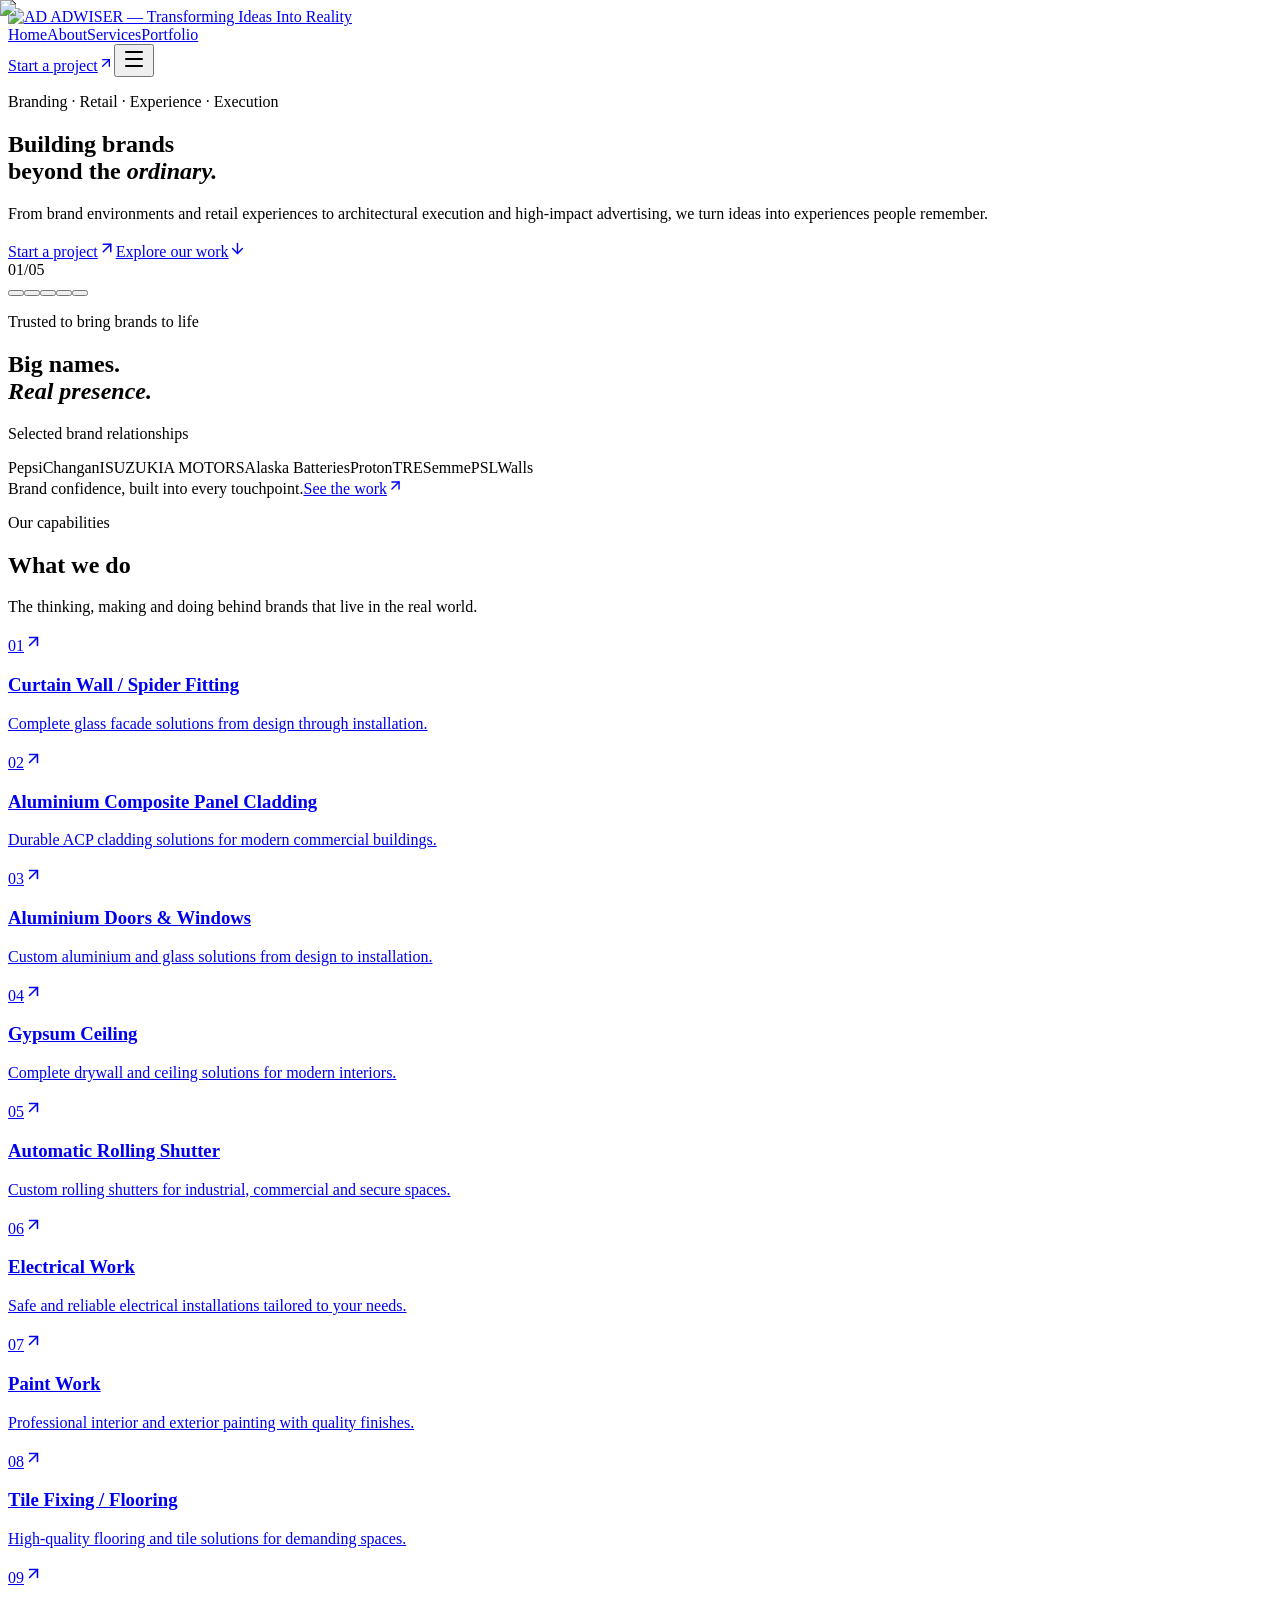
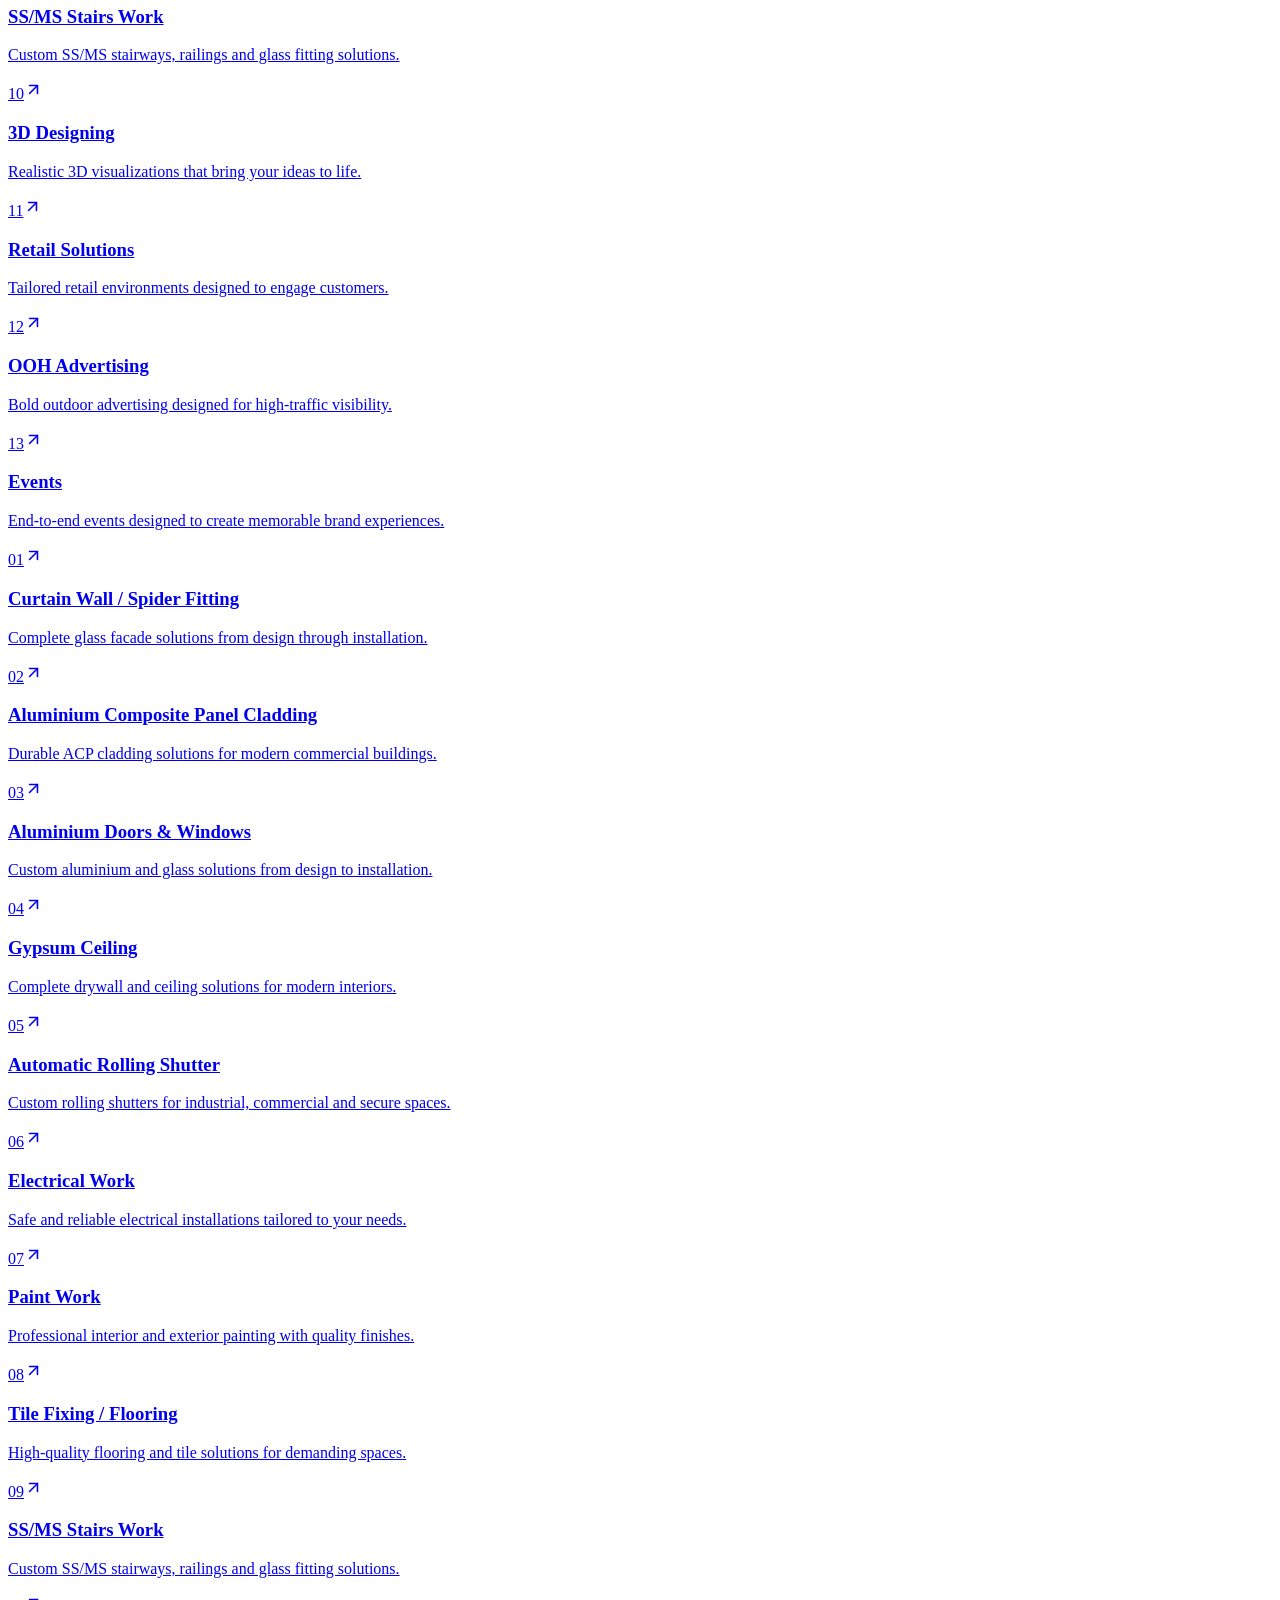
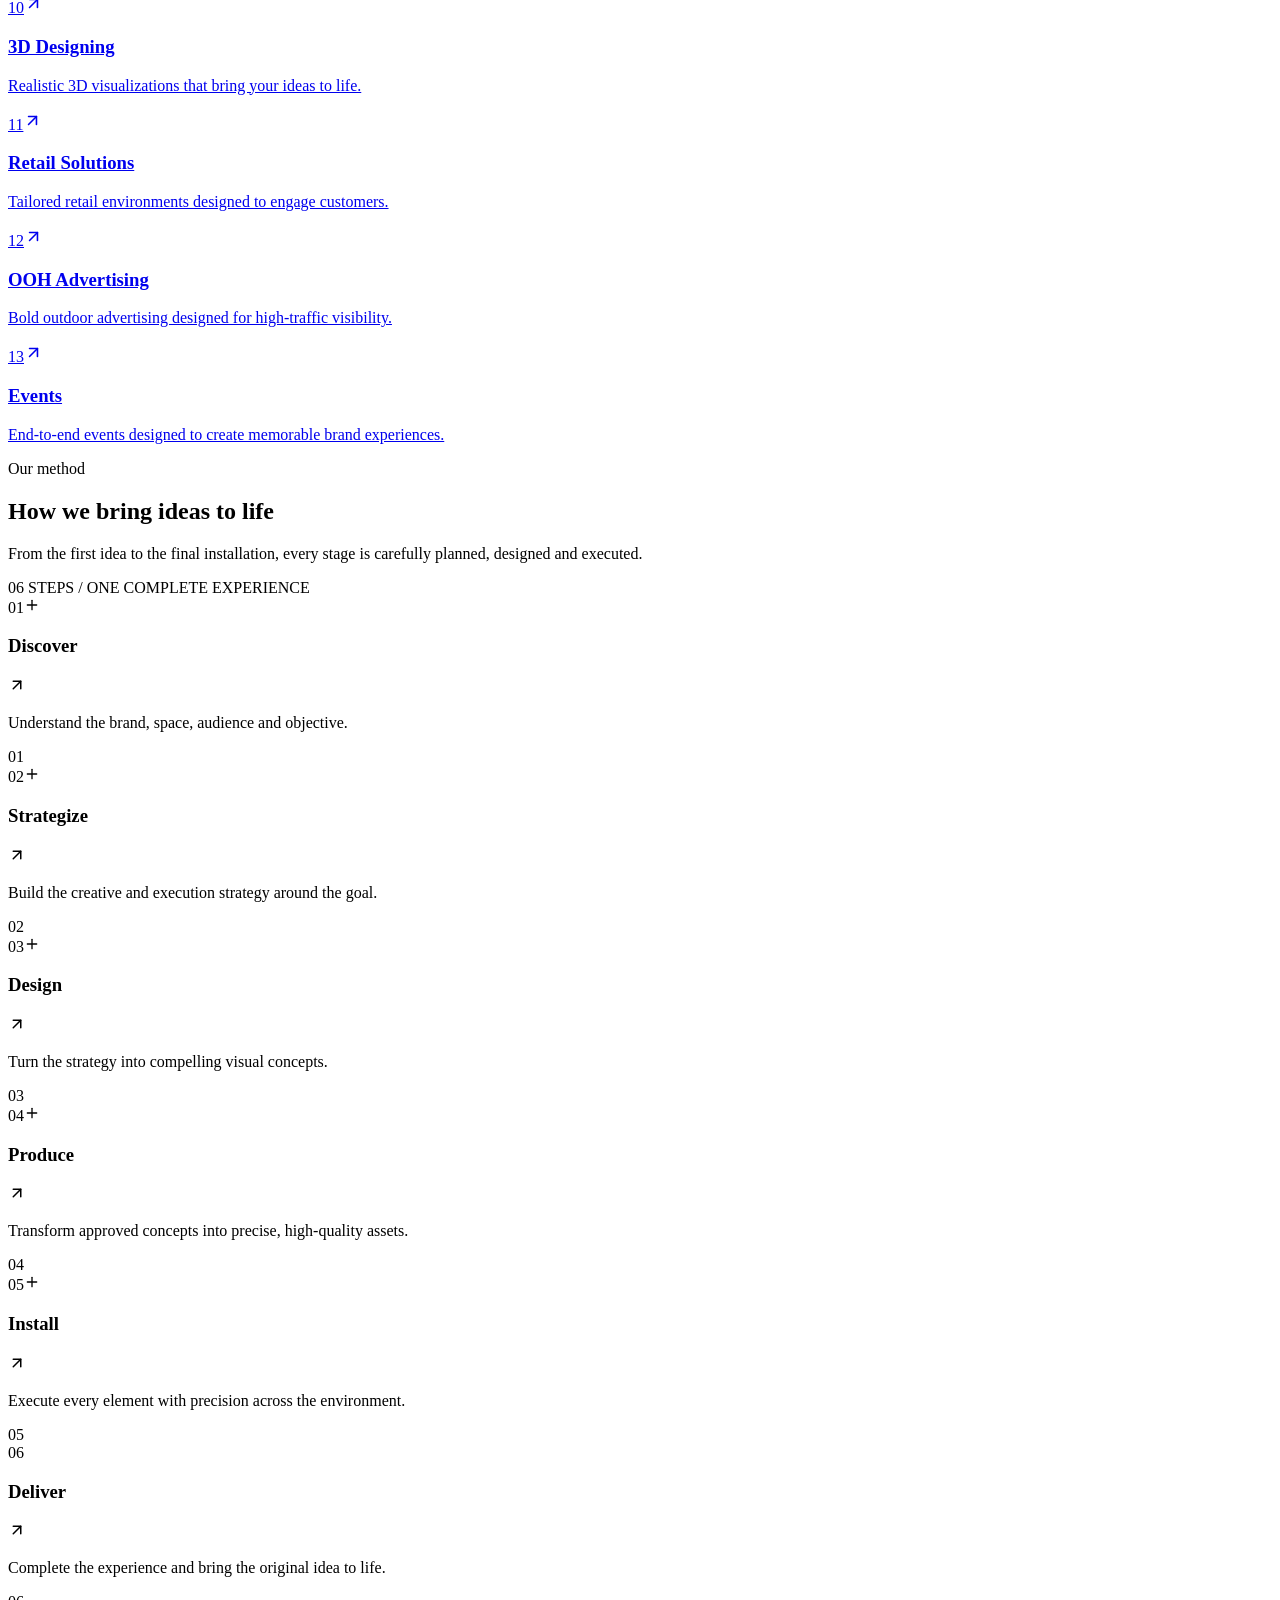
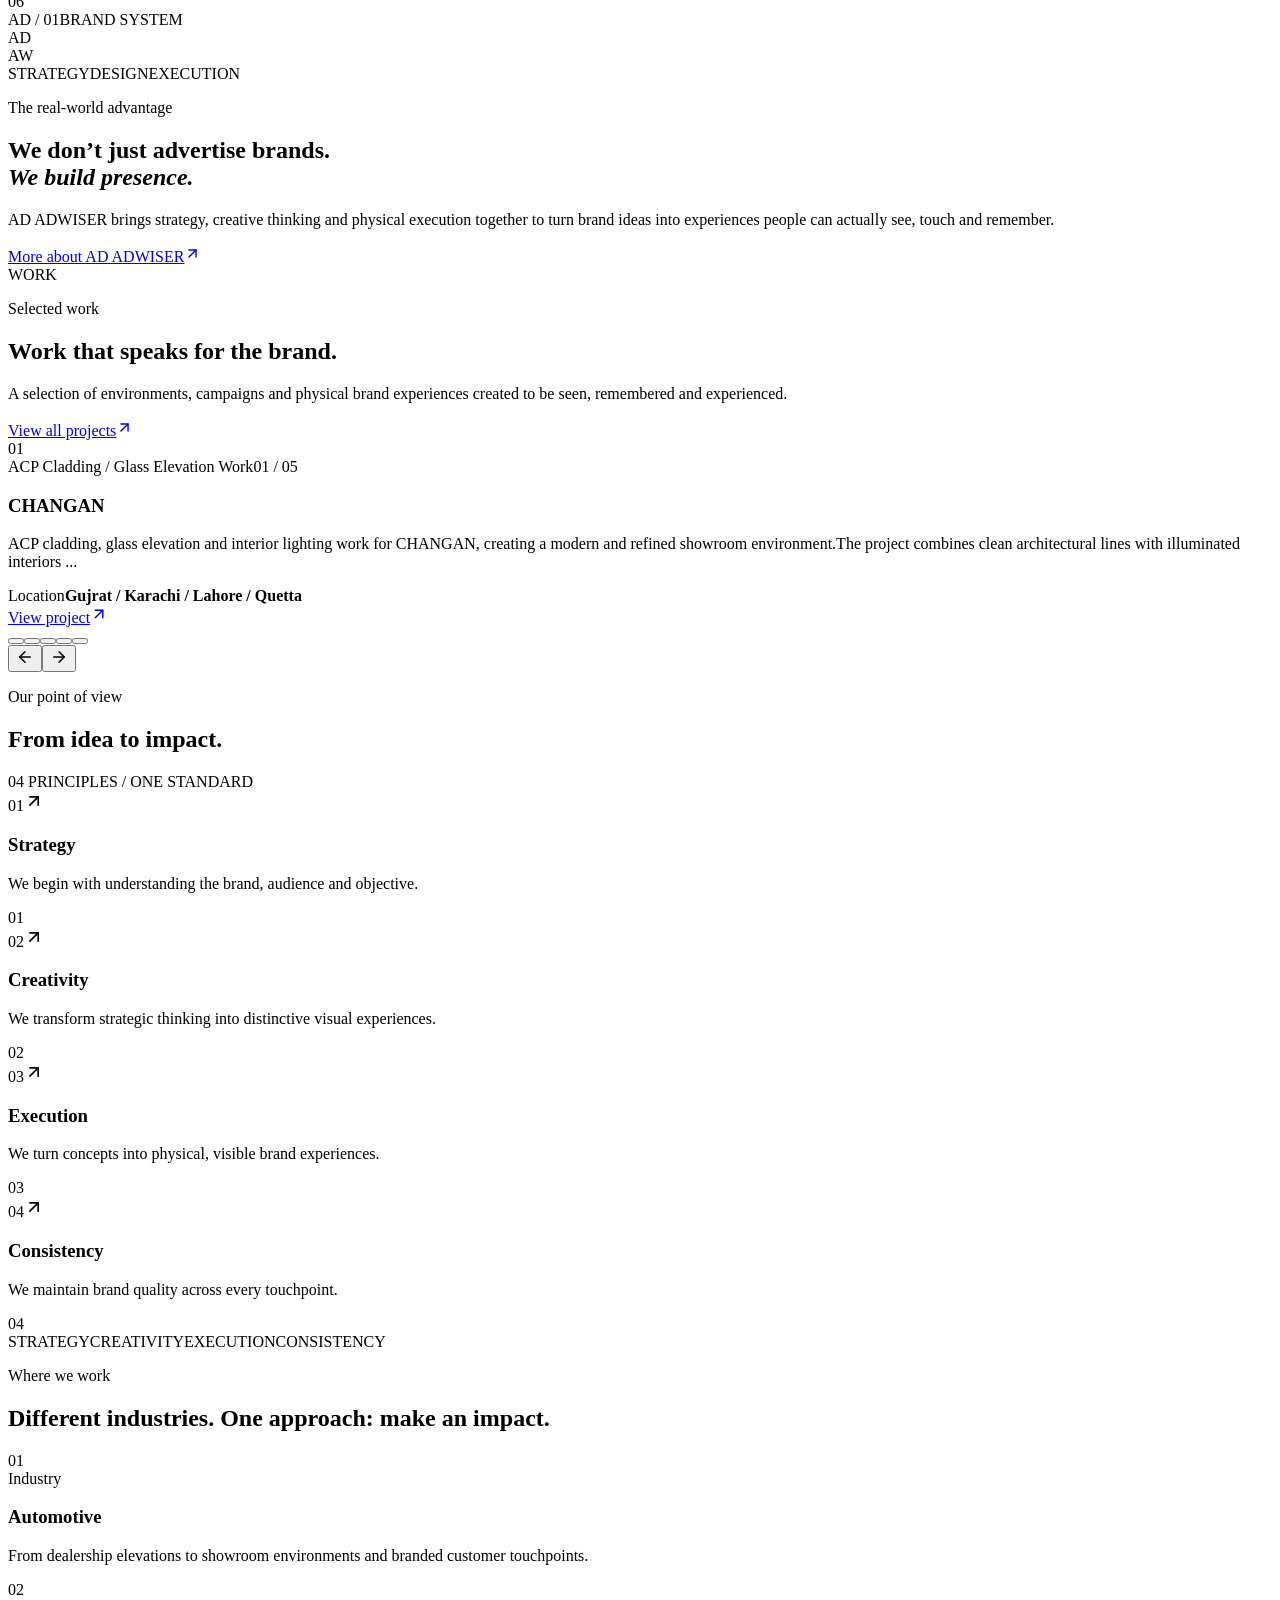
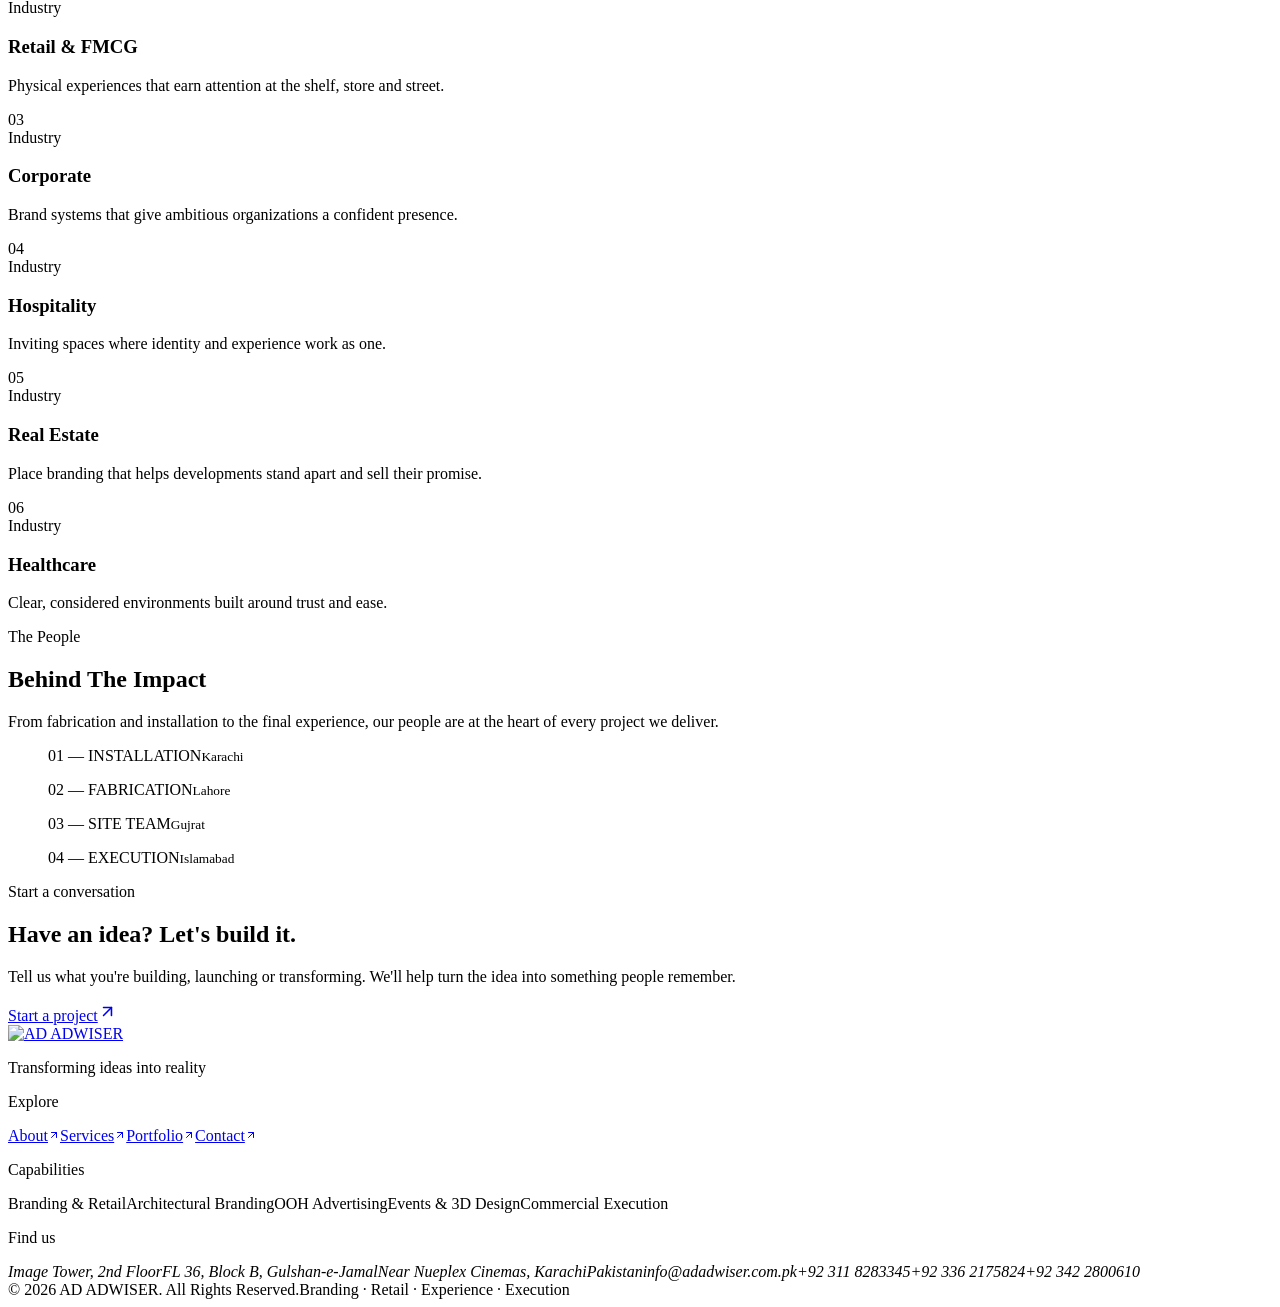
==== commit 89809029: "Build.....!" ====
--- a/out/index.html
+++ b/out/index.html
@@ -1 +1 @@
-<!DOCTYPE html><html lang="en"><head><meta charSet="utf-8"/><meta name="viewport" content="width=device-width, initial-scale=1"/><link rel="preload" as="image" href="/logo.png"/><link rel="preload" href="/logo-dark.png" as="image"/><link rel="stylesheet" href="/_next/static/chunks/21a2x7goneg1a.css" data-precedence="next"/><link rel="preload" as="script" fetchPriority="low" href="/_next/static/chunks/3s6nzrbk-8mnv.js"/><script src="/_next/static/chunks/2eg0ks0feyohg.js" async=""></script><script src="/_next/static/chunks/1mkbuudhndal5.js" async=""></script><script src="/_next/static/chunks/1eh83f1trsv72.js" async=""></script><script src="/_next/static/chunks/turbopack-1fukme8vrc5hr.js" async=""></script><script src="/_next/static/chunks/2dqtjp3y9miu3.js" async="" crossorigin=""></script><script src="/_next/static/chunks/29d0750-fguhk.js" async="" crossorigin=""></script><meta name="theme-color" content="white" media="(prefers-color-scheme: light)"/><meta name="theme-color" content="black" media="(prefers-color-scheme: dark)"/><meta name="color-scheme" content="light dark"/><title>AD ADWISER | Branding, Retail &amp; Advertising Solutions</title><meta name="description" content="AD ADWISER transforms ideas into powerful brand experiences through branding, retail solutions, architectural execution, advertising, 3D visualization and events."/><meta name="keywords" content="branding agency Pakistan,retail experiences,architectural branding,OOH advertising,AD ADWISER"/><meta property="og:title" content="AD ADWISER | Transforming Ideas Into Reality"/><meta property="og:description" content="Premium branding, retail and built-environment execution."/><meta property="og:url" content="https://adadwiser.com.pk"/><meta property="og:site_name" content="AD ADWISER"/><meta property="og:type" content="website"/><meta name="twitter:card" content="summary"/><meta name="twitter:title" content="AD ADWISER | Transforming Ideas Into Reality"/><meta name="twitter:description" content="Premium branding, retail and built-environment execution."/><link rel="icon" href="/logo.png" media="(prefers-color-scheme: light)"/><link rel="icon" href="/logo2.png" media="(prefers-color-scheme: dark)"/><link rel="icon" href="/logo.png" type="image/svg+xml"/><link rel="apple-touch-icon" href="/.png"/><script src="/_next/static/chunks/0cz1d0mv5g_q7.js" noModule=""></script></head><body class="antialiased"><div hidden=""><!--$--><!--/$--></div><header class="site-header header-on-hero"><div class="container nav-inner"><a class="brand-lockup" aria-label="AD ADWISER home" href="/"><img src="/logo.png" alt="AD ADWISER — Transforming Ideas Into Reality"/></a><nav class="desktop-nav" aria-label="Primary navigation"><a class="active" href="/">Home</a><a class="" href="/about">About</a><a class="" href="/services">Services</a><a class="" href="/portfolio">Portfolio</a></nav><a class="button button-red nav-cta" href="/contact">Start a project<svg xmlns="http://www.w3.org/2000/svg" width="16" height="16" viewBox="0 0 24 24" fill="none" stroke="currentColor" stroke-width="2" stroke-linecap="round" stroke-linejoin="round" class="lucide lucide-arrow-up-right" aria-hidden="true"><path d="M7 7h10v10"></path><path d="M7 17 17 7"></path></svg></a><button class="mobile-menu-button" aria-label="Open menu" aria-expanded="false"><svg xmlns="http://www.w3.org/2000/svg" width="24" height="24" viewBox="0 0 24 24" fill="none" stroke="currentColor" stroke-width="2" stroke-linecap="round" stroke-linejoin="round" class="lucide lucide-menu" aria-hidden="true"><path d="M4 5h16"></path><path d="M4 12h16"></path><path d="M4 19h16"></path></svg></button></div></header><main><section class="hero"><div class="hero-slides"><div class="hero-slide is-active " style="background-image:url(https://images.unsplash.com/photo-1511818966892-d7d671e672a2?auto=format&amp;fit=crop&amp;w=2200&amp;q=90)" aria-hidden="false"></div><div class="hero-slide  " style="background-image:url(https://images.unsplash.com/photo-1561070791-2526d30994b5?auto=format&amp;fit=crop&amp;w=2200&amp;q=90)" aria-hidden="true"></div><div class="hero-slide  " style="background-image:url(https://images.unsplash.com/photo-1497366811353-6870744d04b2?auto=format&amp;fit=crop&amp;w=2200&amp;q=90)" aria-hidden="true"></div><div class="hero-slide  " style="background-image:url(https://images.unsplash.com/photo-1542744173-8e7e53415bb0?auto=format&amp;fit=crop&amp;w=2200&amp;q=90)" aria-hidden="true"></div><div class="hero-slide  " style="background-image:url(https://images.unsplash.com/photo-1556761175-b413da4baf72?auto=format&amp;fit=crop&amp;w=2200&amp;q=90)" aria-hidden="true"></div></div><div class="hero-overlay"></div><div class="blueprint-grid"></div><div class="container hero-content"><p class="eyebrow eyebrow-red">Branding · Retail · Experience · Execution</p><h1>Building brands<br/>beyond the <em>ordinary.</em></h1><p class="hero-copy">From brand environments and retail experiences to architectural execution and high-impact advertising, we turn ideas into experiences people remember.</p><div class="hero-actions"><a class="button button-red" href="/contact">Start a project<svg xmlns="http://www.w3.org/2000/svg" width="18" height="18" viewBox="0 0 24 24" fill="none" stroke="currentColor" stroke-width="2" stroke-linecap="round" stroke-linejoin="round" class="lucide lucide-arrow-up-right" aria-hidden="true"><path d="M7 7h10v10"></path><path d="M7 17 17 7"></path></svg></a><a class="text-link light-link" href="/portfolio">Explore our work<svg xmlns="http://www.w3.org/2000/svg" width="17" height="17" viewBox="0 0 24 24" fill="none" stroke="currentColor" stroke-width="2" stroke-linecap="round" stroke-linejoin="round" class="lucide lucide-arrow-down" aria-hidden="true"><path d="M12 5v14"></path><path d="m19 12-7 7-7-7"></path></svg></a></div></div><div class="hero-index">01<span>/</span>05</div><div class="hero-progress"><button type="button" class="hero - progress - item is-active " aria-label="Go to slide 1 " aria-current="true"><span></span></button><button type="button" class="hero - progress - item  " aria-label="Go to slide 2 "><span></span></button><button type="button" class="hero - progress - item  " aria-label="Go to slide 3 "><span></span></button><button type="button" class="hero - progress - item  " aria-label="Go to slide 4 "><span></span></button><button type="button" class="hero - progress - item  " aria-label="Go to slide 5 "><span></span></button></div></section><section class="client-strip"><div class="container trust-inner"><div class="trust-heading"><p class="eyebrow">Trusted to bring brands to life</p><h2>Big names.<br/><em>Real presence.</em></h2><span class="trust-rule"></span></div><div class="client-showcase"><p class="trust-note">Selected brand relationships</p><div class="client-row"><span class="client-chip chip-0"><i></i>Pepsi</span><span class="client-chip chip-1"><i></i>Changan</span><span class="client-chip chip-2"><i></i>ISUZU</span><span class="client-chip chip-3"><i></i>KIA MOTORS</span><span class="client-chip chip-0"><i></i>Alaska Batteries</span><span class="client-chip chip-1"><i></i>Proton</span><span class="client-chip chip-2"><i></i>TRESemme</span><span class="client-chip chip-3"><i></i>PSL</span><span class="client-chip chip-0"><i></i>Walls</span></div><div class="trust-bottom"><span>Brand confidence, built into every touchpoint.</span><a class="text-link" href="/portfolio">See the work<svg xmlns="http://www.w3.org/2000/svg" width="17" height="17" viewBox="0 0 24 24" fill="none" stroke="currentColor" stroke-width="2" stroke-linecap="round" stroke-linejoin="round" class="lucide lucide-arrow-up-right" aria-hidden="true"><path d="M7 7h10v10"></path><path d="M7 17 17 7"></path></svg></a></div></div></div></section><section class="section capabilities-section"><div class="container"><div class="section-heading "><p class="eyebrow">Our capabilities</p><h2>What we do</h2><p>The thinking, making and doing behind brands that live in the real world.</p></div><div class="services-marquee"><div class="services-marquee-window"><div class="services-marquee-track"><a class="service-slide" href="/services"><div class="service-slide-image"><img alt="Curtain Wall / Spider Fitting" loading="lazy" decoding="async" data-nimg="fill" style="position:absolute;height:100%;width:100%;left:0;top:0;right:0;bottom:0;color:transparent" src="/services/curtain-wall.jpg"/><div class="service-slide-overlay"></div></div><div class="service-slide-content"><div class="service-slide-top"><span>01</span><span class="service-slide-arrow"><svg xmlns="http://www.w3.org/2000/svg" width="19" height="19" viewBox="0 0 24 24" fill="none" stroke="currentColor" stroke-width="2" stroke-linecap="round" stroke-linejoin="round" class="lucide lucide-arrow-up-right" aria-hidden="true"><path d="M7 7h10v10"></path><path d="M7 17 17 7"></path></svg></span></div><div class="service-slide-bottom"><h3>Curtain Wall / Spider Fitting</h3><p>Complete glass facade solutions from design through installation.</p></div></div></a><a class="service-slide" href="/services"><div class="service-slide-image"><img alt="Aluminium Composite Panel Cladding" loading="lazy" decoding="async" data-nimg="fill" style="position:absolute;height:100%;width:100%;left:0;top:0;right:0;bottom:0;color:transparent" src="/services/aluminum-panel.jpg"/><div class="service-slide-overlay"></div></div><div class="service-slide-content"><div class="service-slide-top"><span>02</span><span class="service-slide-arrow"><svg xmlns="http://www.w3.org/2000/svg" width="19" height="19" viewBox="0 0 24 24" fill="none" stroke="currentColor" stroke-width="2" stroke-linecap="round" stroke-linejoin="round" class="lucide lucide-arrow-up-right" aria-hidden="true"><path d="M7 7h10v10"></path><path d="M7 17 17 7"></path></svg></span></div><div class="service-slide-bottom"><h3>Aluminium Composite Panel Cladding</h3><p>Durable ACP cladding solutions for modern commercial buildings.</p></div></div></a><a class="service-slide" href="/services"><div class="service-slide-image"><img alt="Aluminium Doors &amp; Windows" loading="lazy" decoding="async" data-nimg="fill" style="position:absolute;height:100%;width:100%;left:0;top:0;right:0;bottom:0;color:transparent" src="/services/aluminum-doors.jpg"/><div class="service-slide-overlay"></div></div><div class="service-slide-content"><div class="service-slide-top"><span>03</span><span class="service-slide-arrow"><svg xmlns="http://www.w3.org/2000/svg" width="19" height="19" viewBox="0 0 24 24" fill="none" stroke="currentColor" stroke-width="2" stroke-linecap="round" stroke-linejoin="round" class="lucide lucide-arrow-up-right" aria-hidden="true"><path d="M7 7h10v10"></path><path d="M7 17 17 7"></path></svg></span></div><div class="service-slide-bottom"><h3>Aluminium Doors &amp; Windows</h3><p>Custom aluminium and glass solutions from design to installation.</p></div></div></a><a class="service-slide" href="/services"><div class="service-slide-image"><img alt="Gypsum Ceiling" loading="lazy" decoding="async" data-nimg="fill" style="position:absolute;height:100%;width:100%;left:0;top:0;right:0;bottom:0;color:transparent" src="/services/gypsum-ceiling.jpg"/><div class="service-slide-overlay"></div></div><div class="service-slide-content"><div class="service-slide-top"><span>04</span><span class="service-slide-arrow"><svg xmlns="http://www.w3.org/2000/svg" width="19" height="19" viewBox="0 0 24 24" fill="none" stroke="currentColor" stroke-width="2" stroke-linecap="round" stroke-linejoin="round" class="lucide lucide-arrow-up-right" aria-hidden="true"><path d="M7 7h10v10"></path><path d="M7 17 17 7"></path></svg></span></div><div class="service-slide-bottom"><h3>Gypsum Ceiling</h3><p>Complete drywall and ceiling solutions for modern interiors.</p></div></div></a><a class="service-slide" href="/services"><div class="service-slide-image"><img alt="Automatic Rolling Shutter" loading="lazy" decoding="async" data-nimg="fill" style="position:absolute;height:100%;width:100%;left:0;top:0;right:0;bottom:0;color:transparent" src="/services/shutter.jpg"/><div class="service-slide-overlay"></div></div><div class="service-slide-content"><div class="service-slide-top"><span>05</span><span class="service-slide-arrow"><svg xmlns="http://www.w3.org/2000/svg" width="19" height="19" viewBox="0 0 24 24" fill="none" stroke="currentColor" stroke-width="2" stroke-linecap="round" stroke-linejoin="round" class="lucide lucide-arrow-up-right" aria-hidden="true"><path d="M7 7h10v10"></path><path d="M7 17 17 7"></path></svg></span></div><div class="service-slide-bottom"><h3>Automatic Rolling Shutter</h3><p>Custom rolling shutters for industrial, commercial and secure spaces.</p></div></div></a><a class="service-slide" href="/services"><div class="service-slide-image"><img alt="Electrical Work" loading="lazy" decoding="async" data-nimg="fill" style="position:absolute;height:100%;width:100%;left:0;top:0;right:0;bottom:0;color:transparent" src="/services/electrical-work.jpg"/><div class="service-slide-overlay"></div></div><div class="service-slide-content"><div class="service-slide-top"><span>06</span><span class="service-slide-arrow"><svg xmlns="http://www.w3.org/2000/svg" width="19" height="19" viewBox="0 0 24 24" fill="none" stroke="currentColor" stroke-width="2" stroke-linecap="round" stroke-linejoin="round" class="lucide lucide-arrow-up-right" aria-hidden="true"><path d="M7 7h10v10"></path><path d="M7 17 17 7"></path></svg></span></div><div class="service-slide-bottom"><h3>Electrical Work</h3><p>Safe and reliable electrical installations tailored to your needs.</p></div></div></a><a class="service-slide" href="/services"><div class="service-slide-image"><img alt="Paint Work" loading="lazy" decoding="async" data-nimg="fill" style="position:absolute;height:100%;width:100%;left:0;top:0;right:0;bottom:0;color:transparent" src="/services/paint-works.jpg"/><div class="service-slide-overlay"></div></div><div class="service-slide-content"><div class="service-slide-top"><span>07</span><span class="service-slide-arrow"><svg xmlns="http://www.w3.org/2000/svg" width="19" height="19" viewBox="0 0 24 24" fill="none" stroke="currentColor" stroke-width="2" stroke-linecap="round" stroke-linejoin="round" class="lucide lucide-arrow-up-right" aria-hidden="true"><path d="M7 7h10v10"></path><path d="M7 17 17 7"></path></svg></span></div><div class="service-slide-bottom"><h3>Paint Work</h3><p>Professional interior and exterior painting with quality finishes.</p></div></div></a><a class="service-slide" href="/services"><div class="service-slide-image"><img alt="Tile Fixing / Flooring" loading="lazy" decoding="async" data-nimg="fill" style="position:absolute;height:100%;width:100%;left:0;top:0;right:0;bottom:0;color:transparent" src="/services/tile-fixing.jpg"/><div class="service-slide-overlay"></div></div><div class="service-slide-content"><div class="service-slide-top"><span>08</span><span class="service-slide-arrow"><svg xmlns="http://www.w3.org/2000/svg" width="19" height="19" viewBox="0 0 24 24" fill="none" stroke="currentColor" stroke-width="2" stroke-linecap="round" stroke-linejoin="round" class="lucide lucide-arrow-up-right" aria-hidden="true"><path d="M7 7h10v10"></path><path d="M7 17 17 7"></path></svg></span></div><div class="service-slide-bottom"><h3>Tile Fixing / Flooring</h3><p>High-quality flooring and tile solutions for demanding spaces.</p></div></div></a><a class="service-slide" href="/services"><div class="service-slide-image"><img alt="SS/MS Stairs Work" loading="lazy" decoding="async" data-nimg="fill" style="position:absolute;height:100%;width:100%;left:0;top:0;right:0;bottom:0;color:transparent" src="/services/staircase.jpg"/><div class="service-slide-overlay"></div></div><div class="service-slide-content"><div class="service-slide-top"><span>09</span><span class="service-slide-arrow"><svg xmlns="http://www.w3.org/2000/svg" width="19" height="19" viewBox="0 0 24 24" fill="none" stroke="currentColor" stroke-width="2" stroke-linecap="round" stroke-linejoin="round" class="lucide lucide-arrow-up-right" aria-hidden="true"><path d="M7 7h10v10"></path><path d="M7 17 17 7"></path></svg></span></div><div class="service-slide-bottom"><h3>SS/MS Stairs Work</h3><p>Custom SS/MS stairways, railings and glass fitting solutions.</p></div></div></a><a class="service-slide" href="/services"><div class="service-slide-image"><img alt="3D Designing" loading="lazy" decoding="async" data-nimg="fill" style="position:absolute;height:100%;width:100%;left:0;top:0;right:0;bottom:0;color:transparent" src="https://images.unsplash.com/photo-1618221195710-dd6b41faaea6?auto=format&amp;fit=crop&amp;w=1200&amp;q=85"/><div class="service-slide-overlay"></div></div><div class="service-slide-content"><div class="service-slide-top"><span>10</span><span class="service-slide-arrow"><svg xmlns="http://www.w3.org/2000/svg" width="19" height="19" viewBox="0 0 24 24" fill="none" stroke="currentColor" stroke-width="2" stroke-linecap="round" stroke-linejoin="round" class="lucide lucide-arrow-up-right" aria-hidden="true"><path d="M7 7h10v10"></path><path d="M7 17 17 7"></path></svg></span></div><div class="service-slide-bottom"><h3>3D Designing</h3><p>Realistic 3D visualizations that bring your ideas to life.</p></div></div></a><a class="service-slide" href="/services"><div class="service-slide-image"><img alt="Retail Solutions" loading="lazy" decoding="async" data-nimg="fill" style="position:absolute;height:100%;width:100%;left:0;top:0;right:0;bottom:0;color:transparent" src="/services/retail.jpg"/><div class="service-slide-overlay"></div></div><div class="service-slide-content"><div class="service-slide-top"><span>11</span><span class="service-slide-arrow"><svg xmlns="http://www.w3.org/2000/svg" width="19" height="19" viewBox="0 0 24 24" fill="none" stroke="currentColor" stroke-width="2" stroke-linecap="round" stroke-linejoin="round" class="lucide lucide-arrow-up-right" aria-hidden="true"><path d="M7 7h10v10"></path><path d="M7 17 17 7"></path></svg></span></div><div class="service-slide-bottom"><h3>Retail Solutions</h3><p>Tailored retail environments designed to engage customers.</p></div></div></a><a class="service-slide" href="/services"><div class="service-slide-image"><img alt="OOH Advertising" loading="lazy" decoding="async" data-nimg="fill" style="position:absolute;height:100%;width:100%;left:0;top:0;right:0;bottom:0;color:transparent" src="/services/ooh.jpg"/><div class="service-slide-overlay"></div></div><div class="service-slide-content"><div class="service-slide-top"><span>12</span><span class="service-slide-arrow"><svg xmlns="http://www.w3.org/2000/svg" width="19" height="19" viewBox="0 0 24 24" fill="none" stroke="currentColor" stroke-width="2" stroke-linecap="round" stroke-linejoin="round" class="lucide lucide-arrow-up-right" aria-hidden="true"><path d="M7 7h10v10"></path><path d="M7 17 17 7"></path></svg></span></div><div class="service-slide-bottom"><h3>OOH Advertising</h3><p>Bold outdoor advertising designed for high-traffic visibility.</p></div></div></a><a class="service-slide" href="/services"><div class="service-slide-image"><img alt="Events" loading="lazy" decoding="async" data-nimg="fill" style="position:absolute;height:100%;width:100%;left:0;top:0;right:0;bottom:0;color:transparent" src="https://images.unsplash.com/photo-1492684223066-81342ee5ff30?auto=format&amp;fit=crop&amp;w=1200&amp;q=85"/><div class="service-slide-overlay"></div></div><div class="service-slide-content"><div class="service-slide-top"><span>13</span><span class="service-slide-arrow"><svg xmlns="http://www.w3.org/2000/svg" width="19" height="19" viewBox="0 0 24 24" fill="none" stroke="currentColor" stroke-width="2" stroke-linecap="round" stroke-linejoin="round" class="lucide lucide-arrow-up-right" aria-hidden="true"><path d="M7 7h10v10"></path><path d="M7 17 17 7"></path></svg></span></div><div class="service-slide-bottom"><h3>Events</h3><p>End-to-end events designed to create memorable brand experiences.</p></div></div></a><a class="service-slide" href="/services"><div class="service-slide-image"><img alt="Curtain Wall / Spider Fitting" loading="lazy" decoding="async" data-nimg="fill" style="position:absolute;height:100%;width:100%;left:0;top:0;right:0;bottom:0;color:transparent" src="/services/curtain-wall.jpg"/><div class="service-slide-overlay"></div></div><div class="service-slide-content"><div class="service-slide-top"><span>01</span><span class="service-slide-arrow"><svg xmlns="http://www.w3.org/2000/svg" width="19" height="19" viewBox="0 0 24 24" fill="none" stroke="currentColor" stroke-width="2" stroke-linecap="round" stroke-linejoin="round" class="lucide lucide-arrow-up-right" aria-hidden="true"><path d="M7 7h10v10"></path><path d="M7 17 17 7"></path></svg></span></div><div class="service-slide-bottom"><h3>Curtain Wall / Spider Fitting</h3><p>Complete glass facade solutions from design through installation.</p></div></div></a><a class="service-slide" href="/services"><div class="service-slide-image"><img alt="Aluminium Composite Panel Cladding" loading="lazy" decoding="async" data-nimg="fill" style="position:absolute;height:100%;width:100%;left:0;top:0;right:0;bottom:0;color:transparent" src="/services/aluminum-panel.jpg"/><div class="service-slide-overlay"></div></div><div class="service-slide-content"><div class="service-slide-top"><span>02</span><span class="service-slide-arrow"><svg xmlns="http://www.w3.org/2000/svg" width="19" height="19" viewBox="0 0 24 24" fill="none" stroke="currentColor" stroke-width="2" stroke-linecap="round" stroke-linejoin="round" class="lucide lucide-arrow-up-right" aria-hidden="true"><path d="M7 7h10v10"></path><path d="M7 17 17 7"></path></svg></span></div><div class="service-slide-bottom"><h3>Aluminium Composite Panel Cladding</h3><p>Durable ACP cladding solutions for modern commercial buildings.</p></div></div></a><a class="service-slide" href="/services"><div class="service-slide-image"><img alt="Aluminium Doors &amp; Windows" loading="lazy" decoding="async" data-nimg="fill" style="position:absolute;height:100%;width:100%;left:0;top:0;right:0;bottom:0;color:transparent" src="/services/aluminum-doors.jpg"/><div class="service-slide-overlay"></div></div><div class="service-slide-content"><div class="service-slide-top"><span>03</span><span class="service-slide-arrow"><svg xmlns="http://www.w3.org/2000/svg" width="19" height="19" viewBox="0 0 24 24" fill="none" stroke="currentColor" stroke-width="2" stroke-linecap="round" stroke-linejoin="round" class="lucide lucide-arrow-up-right" aria-hidden="true"><path d="M7 7h10v10"></path><path d="M7 17 17 7"></path></svg></span></div><div class="service-slide-bottom"><h3>Aluminium Doors &amp; Windows</h3><p>Custom aluminium and glass solutions from design to installation.</p></div></div></a><a class="service-slide" href="/services"><div class="service-slide-image"><img alt="Gypsum Ceiling" loading="lazy" decoding="async" data-nimg="fill" style="position:absolute;height:100%;width:100%;left:0;top:0;right:0;bottom:0;color:transparent" src="/services/gypsum-ceiling.jpg"/><div class="service-slide-overlay"></div></div><div class="service-slide-content"><div class="service-slide-top"><span>04</span><span class="service-slide-arrow"><svg xmlns="http://www.w3.org/2000/svg" width="19" height="19" viewBox="0 0 24 24" fill="none" stroke="currentColor" stroke-width="2" stroke-linecap="round" stroke-linejoin="round" class="lucide lucide-arrow-up-right" aria-hidden="true"><path d="M7 7h10v10"></path><path d="M7 17 17 7"></path></svg></span></div><div class="service-slide-bottom"><h3>Gypsum Ceiling</h3><p>Complete drywall and ceiling solutions for modern interiors.</p></div></div></a><a class="service-slide" href="/services"><div class="service-slide-image"><img alt="Automatic Rolling Shutter" loading="lazy" decoding="async" data-nimg="fill" style="position:absolute;height:100%;width:100%;left:0;top:0;right:0;bottom:0;color:transparent" src="/services/shutter.jpg"/><div class="service-slide-overlay"></div></div><div class="service-slide-content"><div class="service-slide-top"><span>05</span><span class="service-slide-arrow"><svg xmlns="http://www.w3.org/2000/svg" width="19" height="19" viewBox="0 0 24 24" fill="none" stroke="currentColor" stroke-width="2" stroke-linecap="round" stroke-linejoin="round" class="lucide lucide-arrow-up-right" aria-hidden="true"><path d="M7 7h10v10"></path><path d="M7 17 17 7"></path></svg></span></div><div class="service-slide-bottom"><h3>Automatic Rolling Shutter</h3><p>Custom rolling shutters for industrial, commercial and secure spaces.</p></div></div></a><a class="service-slide" href="/services"><div class="service-slide-image"><img alt="Electrical Work" loading="lazy" decoding="async" data-nimg="fill" style="position:absolute;height:100%;width:100%;left:0;top:0;right:0;bottom:0;color:transparent" src="/services/electrical-work.jpg"/><div class="service-slide-overlay"></div></div><div class="service-slide-content"><div class="service-slide-top"><span>06</span><span class="service-slide-arrow"><svg xmlns="http://www.w3.org/2000/svg" width="19" height="19" viewBox="0 0 24 24" fill="none" stroke="currentColor" stroke-width="2" stroke-linecap="round" stroke-linejoin="round" class="lucide lucide-arrow-up-right" aria-hidden="true"><path d="M7 7h10v10"></path><path d="M7 17 17 7"></path></svg></span></div><div class="service-slide-bottom"><h3>Electrical Work</h3><p>Safe and reliable electrical installations tailored to your needs.</p></div></div></a><a class="service-slide" href="/services"><div class="service-slide-image"><img alt="Paint Work" loading="lazy" decoding="async" data-nimg="fill" style="position:absolute;height:100%;width:100%;left:0;top:0;right:0;bottom:0;color:transparent" src="/services/paint-works.jpg"/><div class="service-slide-overlay"></div></div><div class="service-slide-content"><div class="service-slide-top"><span>07</span><span class="service-slide-arrow"><svg xmlns="http://www.w3.org/2000/svg" width="19" height="19" viewBox="0 0 24 24" fill="none" stroke="currentColor" stroke-width="2" stroke-linecap="round" stroke-linejoin="round" class="lucide lucide-arrow-up-right" aria-hidden="true"><path d="M7 7h10v10"></path><path d="M7 17 17 7"></path></svg></span></div><div class="service-slide-bottom"><h3>Paint Work</h3><p>Professional interior and exterior painting with quality finishes.</p></div></div></a><a class="service-slide" href="/services"><div class="service-slide-image"><img alt="Tile Fixing / Flooring" loading="lazy" decoding="async" data-nimg="fill" style="position:absolute;height:100%;width:100%;left:0;top:0;right:0;bottom:0;color:transparent" src="/services/tile-fixing.jpg"/><div class="service-slide-overlay"></div></div><div class="service-slide-content"><div class="service-slide-top"><span>08</span><span class="service-slide-arrow"><svg xmlns="http://www.w3.org/2000/svg" width="19" height="19" viewBox="0 0 24 24" fill="none" stroke="currentColor" stroke-width="2" stroke-linecap="round" stroke-linejoin="round" class="lucide lucide-arrow-up-right" aria-hidden="true"><path d="M7 7h10v10"></path><path d="M7 17 17 7"></path></svg></span></div><div class="service-slide-bottom"><h3>Tile Fixing / Flooring</h3><p>High-quality flooring and tile solutions for demanding spaces.</p></div></div></a><a class="service-slide" href="/services"><div class="service-slide-image"><img alt="SS/MS Stairs Work" loading="lazy" decoding="async" data-nimg="fill" style="position:absolute;height:100%;width:100%;left:0;top:0;right:0;bottom:0;color:transparent" src="/services/staircase.jpg"/><div class="service-slide-overlay"></div></div><div class="service-slide-content"><div class="service-slide-top"><span>09</span><span class="service-slide-arrow"><svg xmlns="http://www.w3.org/2000/svg" width="19" height="19" viewBox="0 0 24 24" fill="none" stroke="currentColor" stroke-width="2" stroke-linecap="round" stroke-linejoin="round" class="lucide lucide-arrow-up-right" aria-hidden="true"><path d="M7 7h10v10"></path><path d="M7 17 17 7"></path></svg></span></div><div class="service-slide-bottom"><h3>SS/MS Stairs Work</h3><p>Custom SS/MS stairways, railings and glass fitting solutions.</p></div></div></a><a class="service-slide" href="/services"><div class="service-slide-image"><img alt="3D Designing" loading="lazy" decoding="async" data-nimg="fill" style="position:absolute;height:100%;width:100%;left:0;top:0;right:0;bottom:0;color:transparent" src="https://images.unsplash.com/photo-1618221195710-dd6b41faaea6?auto=format&amp;fit=crop&amp;w=1200&amp;q=85"/><div class="service-slide-overlay"></div></div><div class="service-slide-content"><div class="service-slide-top"><span>10</span><span class="service-slide-arrow"><svg xmlns="http://www.w3.org/2000/svg" width="19" height="19" viewBox="0 0 24 24" fill="none" stroke="currentColor" stroke-width="2" stroke-linecap="round" stroke-linejoin="round" class="lucide lucide-arrow-up-right" aria-hidden="true"><path d="M7 7h10v10"></path><path d="M7 17 17 7"></path></svg></span></div><div class="service-slide-bottom"><h3>3D Designing</h3><p>Realistic 3D visualizations that bring your ideas to life.</p></div></div></a><a class="service-slide" href="/services"><div class="service-slide-image"><img alt="Retail Solutions" loading="lazy" decoding="async" data-nimg="fill" style="position:absolute;height:100%;width:100%;left:0;top:0;right:0;bottom:0;color:transparent" src="/services/retail.jpg"/><div class="service-slide-overlay"></div></div><div class="service-slide-content"><div class="service-slide-top"><span>11</span><span class="service-slide-arrow"><svg xmlns="http://www.w3.org/2000/svg" width="19" height="19" viewBox="0 0 24 24" fill="none" stroke="currentColor" stroke-width="2" stroke-linecap="round" stroke-linejoin="round" class="lucide lucide-arrow-up-right" aria-hidden="true"><path d="M7 7h10v10"></path><path d="M7 17 17 7"></path></svg></span></div><div class="service-slide-bottom"><h3>Retail Solutions</h3><p>Tailored retail environments designed to engage customers.</p></div></div></a><a class="service-slide" href="/services"><div class="service-slide-image"><img alt="OOH Advertising" loading="lazy" decoding="async" data-nimg="fill" style="position:absolute;height:100%;width:100%;left:0;top:0;right:0;bottom:0;color:transparent" src="/services/ooh.jpg"/><div class="service-slide-overlay"></div></div><div class="service-slide-content"><div class="service-slide-top"><span>12</span><span class="service-slide-arrow"><svg xmlns="http://www.w3.org/2000/svg" width="19" height="19" viewBox="0 0 24 24" fill="none" stroke="currentColor" stroke-width="2" stroke-linecap="round" stroke-linejoin="round" class="lucide lucide-arrow-up-right" aria-hidden="true"><path d="M7 7h10v10"></path><path d="M7 17 17 7"></path></svg></span></div><div class="service-slide-bottom"><h3>OOH Advertising</h3><p>Bold outdoor advertising designed for high-traffic visibility.</p></div></div></a><a class="service-slide" href="/services"><div class="service-slide-image"><img alt="Events" loading="lazy" decoding="async" data-nimg="fill" style="position:absolute;height:100%;width:100%;left:0;top:0;right:0;bottom:0;color:transparent" src="https://images.unsplash.com/photo-1492684223066-81342ee5ff30?auto=format&amp;fit=crop&amp;w=1200&amp;q=85"/><div class="service-slide-overlay"></div></div><div class="service-slide-content"><div class="service-slide-top"><span>13</span><span class="service-slide-arrow"><svg xmlns="http://www.w3.org/2000/svg" width="19" height="19" viewBox="0 0 24 24" fill="none" stroke="currentColor" stroke-width="2" stroke-linecap="round" stroke-linejoin="round" class="lucide lucide-arrow-up-right" aria-hidden="true"><path d="M7 7h10v10"></path><path d="M7 17 17 7"></path></svg></span></div><div class="service-slide-bottom"><h3>Events</h3><p>End-to-end events designed to create memorable brand experiences.</p></div></div></a></div></div></div></div></section><section class="section process-section"><div class="container"><div class="section-heading "><p class="eyebrow">Our method</p><h2>How we bring ideas to life</h2></div><div class="process-intro"><p>From the first idea to the final installation, every stage is carefully planned, designed and executed.</p><span class="process-intro-label">06 STEPS / ONE COMPLETE EXPERIENCE</span></div><div class="process-timeline"><div class="process-line"><span class="process-line-progress"></span></div><div class="process-step" style="--step-index:0"><div class="process-step-top"><span class="process-number">01</span><svg xmlns="http://www.w3.org/2000/svg" width="16" height="16" viewBox="0 0 24 24" fill="none" stroke="currentColor" stroke-width="2" stroke-linecap="round" stroke-linejoin="round" class="lucide lucide-plus process-plus" aria-hidden="true"><path d="M5 12h14"></path><path d="M12 5v14"></path></svg></div><div class="process-marker"><span></span></div><div class="process-content"><div class="process-title-row"><h3>Discover</h3><svg xmlns="http://www.w3.org/2000/svg" width="18" height="18" viewBox="0 0 24 24" fill="none" stroke="currentColor" stroke-width="2" stroke-linecap="round" stroke-linejoin="round" class="lucide lucide-arrow-up-right process-arrow" aria-hidden="true"><path d="M7 7h10v10"></path><path d="M7 17 17 7"></path></svg></div><p>Understand the brand, space, audience and objective.</p></div><span class="process-watermark">01</span></div><div class="process-step" style="--step-index:1"><div class="process-step-top"><span class="process-number">02</span><svg xmlns="http://www.w3.org/2000/svg" width="16" height="16" viewBox="0 0 24 24" fill="none" stroke="currentColor" stroke-width="2" stroke-linecap="round" stroke-linejoin="round" class="lucide lucide-plus process-plus" aria-hidden="true"><path d="M5 12h14"></path><path d="M12 5v14"></path></svg></div><div class="process-marker"><span></span></div><div class="process-content"><div class="process-title-row"><h3>Strategize</h3><svg xmlns="http://www.w3.org/2000/svg" width="18" height="18" viewBox="0 0 24 24" fill="none" stroke="currentColor" stroke-width="2" stroke-linecap="round" stroke-linejoin="round" class="lucide lucide-arrow-up-right process-arrow" aria-hidden="true"><path d="M7 7h10v10"></path><path d="M7 17 17 7"></path></svg></div><p>Build the creative and execution strategy around the goal.</p></div><span class="process-watermark">02</span></div><div class="process-step" style="--step-index:2"><div class="process-step-top"><span class="process-number">03</span><svg xmlns="http://www.w3.org/2000/svg" width="16" height="16" viewBox="0 0 24 24" fill="none" stroke="currentColor" stroke-width="2" stroke-linecap="round" stroke-linejoin="round" class="lucide lucide-plus process-plus" aria-hidden="true"><path d="M5 12h14"></path><path d="M12 5v14"></path></svg></div><div class="process-marker"><span></span></div><div class="process-content"><div class="process-title-row"><h3>Design</h3><svg xmlns="http://www.w3.org/2000/svg" width="18" height="18" viewBox="0 0 24 24" fill="none" stroke="currentColor" stroke-width="2" stroke-linecap="round" stroke-linejoin="round" class="lucide lucide-arrow-up-right process-arrow" aria-hidden="true"><path d="M7 7h10v10"></path><path d="M7 17 17 7"></path></svg></div><p>Turn the strategy into compelling visual concepts.</p></div><span class="process-watermark">03</span></div><div class="process-step" style="--step-index:3"><div class="process-step-top"><span class="process-number">04</span><svg xmlns="http://www.w3.org/2000/svg" width="16" height="16" viewBox="0 0 24 24" fill="none" stroke="currentColor" stroke-width="2" stroke-linecap="round" stroke-linejoin="round" class="lucide lucide-plus process-plus" aria-hidden="true"><path d="M5 12h14"></path><path d="M12 5v14"></path></svg></div><div class="process-marker"><span></span></div><div class="process-content"><div class="process-title-row"><h3>Produce</h3><svg xmlns="http://www.w3.org/2000/svg" width="18" height="18" viewBox="0 0 24 24" fill="none" stroke="currentColor" stroke-width="2" stroke-linecap="round" stroke-linejoin="round" class="lucide lucide-arrow-up-right process-arrow" aria-hidden="true"><path d="M7 7h10v10"></path><path d="M7 17 17 7"></path></svg></div><p>Transform approved concepts into precise, high-quality assets.</p></div><span class="process-watermark">04</span></div><div class="process-step" style="--step-index:4"><div class="process-step-top"><span class="process-number">05</span><svg xmlns="http://www.w3.org/2000/svg" width="16" height="16" viewBox="0 0 24 24" fill="none" stroke="currentColor" stroke-width="2" stroke-linecap="round" stroke-linejoin="round" class="lucide lucide-plus process-plus" aria-hidden="true"><path d="M5 12h14"></path><path d="M12 5v14"></path></svg></div><div class="process-marker"><span></span></div><div class="process-content"><div class="process-title-row"><h3>Install</h3><svg xmlns="http://www.w3.org/2000/svg" width="18" height="18" viewBox="0 0 24 24" fill="none" stroke="currentColor" stroke-width="2" stroke-linecap="round" stroke-linejoin="round" class="lucide lucide-arrow-up-right process-arrow" aria-hidden="true"><path d="M7 7h10v10"></path><path d="M7 17 17 7"></path></svg></div><p>Execute every element with precision across the environment.</p></div><span class="process-watermark">05</span></div><div class="process-step" style="--step-index:5"><div class="process-step-top"><span class="process-number">06</span></div><div class="process-marker"><span></span></div><div class="process-content"><div class="process-title-row"><h3>Deliver</h3><svg xmlns="http://www.w3.org/2000/svg" width="18" height="18" viewBox="0 0 24 24" fill="none" stroke="currentColor" stroke-width="2" stroke-linecap="round" stroke-linejoin="round" class="lucide lucide-arrow-up-right process-arrow" aria-hidden="true"><path d="M7 7h10v10"></path><path d="M7 17 17 7"></path></svg></div><p>Complete the experience and bring the original idea to life.</p></div><span class="process-watermark">06</span></div></div></div></section><section class="section intro-section"><div class="intro-grid container"><div class="intro-art"><div class="intro-art-top"><span>AD / 01</span><span>BRAND SYSTEM</span></div><div class="art-grid"></div><div class="art-circle art-circle-large"></div><div class="art-circle art-circle-small"></div><div class="art-line art-line-one"></div><div class="art-line art-line-two"></div><div class="intro-monogram">AD<br/><span>AW</span></div><div class="intro-art-bottom"><span>STRATEGY</span><span>DESIGN</span><span>EXECUTION</span></div></div><div class="intro-content"><p class="eyebrow intro-eyebrow">The real-world advantage</p><h2>We don’t just advertise brands.<br/><em>We build presence.</em></h2><p class="lead">AD ADWISER brings strategy, creative thinking and physical execution together to turn brand ideas into experiences people can actually see, touch and remember.</p><div class="intro-points"><div><span>01</span><p>From first concept to final execution, we stay involved.</p></div><div><span>02</span><p>We connect creative ideas with real-world environments.</p></div><div><span>03</span><p>Every touchpoint is designed to create a stronger brand presence.</p></div></div><a class="text-link intro-link" href="/about">More about AD ADWISER<svg xmlns="http://www.w3.org/2000/svg" width="17" height="17" viewBox="0 0 24 24" fill="none" stroke="currentColor" stroke-width="2" stroke-linecap="round" stroke-linejoin="round" class="lucide lucide-arrow-up-right" aria-hidden="true"><path d="M7 7h10v10"></path><path d="M7 17 17 7"></path></svg></a></div></div></section><section class="section work-section"><div class="work-background-word">WORK</div><div class="work-blueprint work-blueprint-one"></div><div class="container"><div class="section-heading-row work-heading"><div class="section-heading "><p class="eyebrow">Selected work</p><h2>Work that speaks for the brand.</h2><p>A selection of environments, campaigns and physical brand experiences created to be seen, remembered and experienced.</p></div><a class="text-link" href="/portfolio">View all projects<svg xmlns="http://www.w3.org/2000/svg" width="17" height="17" viewBox="0 0 24 24" fill="none" stroke="currentColor" stroke-width="2" stroke-linecap="round" stroke-linejoin="round" class="lucide lucide-arrow-up-right" aria-hidden="true"><path d="M7 7h10v10"></path><path d="M7 17 17 7"></path></svg></a></div><div class="project-showcase"><div class="project-showcase-stage"><div class="project-showcase-grid"></div><div class="project-showcase-glow"></div><div class="project-showcase-visual"><div class="project-image-stack"><div class="project-stack-image image-1"><img alt="CHANGAN project image" loading="lazy" decoding="async" data-nimg="fill" style="position:absolute;height:100%;width:100%;left:0;top:0;right:0;bottom:0;color:transparent" src="https://images.unsplash.com/photo-1562519819-016930ada31b?auto=format&amp;fit=crop&amp;w=1400&amp;q=85"/></div><div class="project-stack-image image-2"><img alt="CHANGAN project image" loading="lazy" decoding="async" data-nimg="fill" style="position:absolute;height:100%;width:100%;left:0;top:0;right:0;bottom:0;color:transparent" src="https://images.unsplash.com/photo-1486406146926-c627a92ad1ab?auto=format&amp;fit=crop&amp;w=1200&amp;q=85"/></div><div class="project-stack-image image-3"><img alt="CHANGAN project image" loading="lazy" decoding="async" data-nimg="fill" style="position:absolute;height:100%;width:100%;left:0;top:0;right:0;bottom:0;color:transparent" src="https://images.unsplash.com/photo-1497366811353-6870744d04b2?auto=format&amp;fit=crop&amp;w=1200&amp;q=85"/></div><div class="project-stack-image image-4"><img alt="CHANGAN project image" loading="lazy" decoding="async" data-nimg="fill" style="position:absolute;height:100%;width:100%;left:0;top:0;right:0;bottom:0;color:transparent" src="https://images.unsplash.com/photo-1497366754035-f200968a6e72?auto=format&amp;fit=crop&amp;w=1200&amp;q=85"/></div><div class="project-image-shadow"></div></div><div class="project-visual-number">01</div></div><div class="project-showcase-content"><div class="project-content-top"><span class="project-category">Architectural Branding</span><span class="project-index">01<!-- --> / <!-- -->05</span></div><h3>CHANGAN</h3><div class="project-content-line"></div><p>A complete architectural branding experience combining exterior elevation, signage and visual identity to create a strong physical presence for CHANGAN.</p><div class="project-location"><span>Location</span><strong>Pakistan</strong></div><a class="project-view-button" href="/portfolio"><span class="project-view-label">View project</span><span class="project-view-icon"><svg xmlns="http://www.w3.org/2000/svg" width="18" height="18" viewBox="0 0 24 24" fill="none" stroke="currentColor" stroke-width="2" stroke-linecap="round" stroke-linejoin="round" class="lucide lucide-arrow-up-right" aria-hidden="true"><path d="M7 7h10v10"></path><path d="M7 17 17 7"></path></svg></span></a></div></div><div class="project-showcase-controls"><div class="project-showcase-progress"><button type="button" class="is-active" aria-label="Show project 1"></button><button type="button" class="" aria-label="Show project 2"></button><button type="button" class="" aria-label="Show project 3"></button><button type="button" class="" aria-label="Show project 4"></button><button type="button" class="" aria-label="Show project 5"></button></div><div class="project-showcase-arrows"><button type="button" aria-label="Previous project"><svg xmlns="http://www.w3.org/2000/svg" width="18" height="18" viewBox="0 0 24 24" fill="none" stroke="currentColor" stroke-width="2" stroke-linecap="round" stroke-linejoin="round" class="lucide lucide-arrow-left" aria-hidden="true"><path d="m12 19-7-7 7-7"></path><path d="M19 12H5"></path></svg></button><button type="button" aria-label="Next project"><svg xmlns="http://www.w3.org/2000/svg" width="18" height="18" viewBox="0 0 24 24" fill="none" stroke="currentColor" stroke-width="2" stroke-linecap="round" stroke-linejoin="round" class="lucide lucide-arrow-right" aria-hidden="true"><path d="M5 12h14"></path><path d="m12 5 7 7-7 7"></path></svg></button></div></div></div></div></section><section class="dark-section principles-section"><div class="principles-bg"></div><div class="container principles-container"><div class="principles-heading"><div class="section-heading light"><p class="eyebrow">Our point of view</p><h2>From idea to impact.</h2></div><span class="principles-label">04 PRINCIPLES / ONE STANDARD</span></div><div class="principles-grid"><article class="principle"><div class="principle-top"><span class="principle-number">01</span><svg xmlns="http://www.w3.org/2000/svg" width="20" height="20" viewBox="0 0 24 24" fill="none" stroke="currentColor" stroke-width="2" stroke-linecap="round" stroke-linejoin="round" class="lucide lucide-arrow-up-right principle-arrow" aria-hidden="true"><path d="M7 7h10v10"></path><path d="M7 17 17 7"></path></svg></div><div class="principle-content"><h3>Strategy</h3><p>We begin with understanding the brand, audience and objective.</p></div><span class="principle-watermark">01</span><span class="principle-line"></span></article><article class="principle"><div class="principle-top"><span class="principle-number">02</span><svg xmlns="http://www.w3.org/2000/svg" width="20" height="20" viewBox="0 0 24 24" fill="none" stroke="currentColor" stroke-width="2" stroke-linecap="round" stroke-linejoin="round" class="lucide lucide-arrow-up-right principle-arrow" aria-hidden="true"><path d="M7 7h10v10"></path><path d="M7 17 17 7"></path></svg></div><div class="principle-content"><h3>Creativity</h3><p>We transform strategic thinking into distinctive visual experiences.</p></div><span class="principle-watermark">02</span><span class="principle-line"></span></article><article class="principle"><div class="principle-top"><span class="principle-number">03</span><svg xmlns="http://www.w3.org/2000/svg" width="20" height="20" viewBox="0 0 24 24" fill="none" stroke="currentColor" stroke-width="2" stroke-linecap="round" stroke-linejoin="round" class="lucide lucide-arrow-up-right principle-arrow" aria-hidden="true"><path d="M7 7h10v10"></path><path d="M7 17 17 7"></path></svg></div><div class="principle-content"><h3>Execution</h3><p>We turn concepts into physical, visible brand experiences.</p></div><span class="principle-watermark">03</span><span class="principle-line"></span></article><article class="principle"><div class="principle-top"><span class="principle-number">04</span><svg xmlns="http://www.w3.org/2000/svg" width="20" height="20" viewBox="0 0 24 24" fill="none" stroke="currentColor" stroke-width="2" stroke-linecap="round" stroke-linejoin="round" class="lucide lucide-arrow-up-right principle-arrow" aria-hidden="true"><path d="M7 7h10v10"></path><path d="M7 17 17 7"></path></svg></div><div class="principle-content"><h3>Consistency</h3><p>We maintain brand quality across every touchpoint.</p></div><span class="principle-watermark">04</span><span class="principle-line"></span></article></div><div class="principles-footer"><span>STRATEGY</span><i></i><span>CREATIVITY</span><i></i><span>EXECUTION</span><i></i><span>CONSISTENCY</span></div></div></section><section class="section industry-section"><div class="container"><div class="section-heading "><p class="eyebrow">Where we work</p><h2>Different industries. One approach: make an impact.</h2></div><div class="industry-list"><a class="industry-row" href="/industries"><div class="industry-number">01</div><div class="industry-info"><span>Industry</span><h3>Automotive</h3><p>From dealership elevations to showroom environments and branded customer touchpoints.</p></div><div class="industry-image"><img alt="Automotive brand environment" loading="lazy" decoding="async" data-nimg="fill" style="position:absolute;height:100%;width:100%;left:0;top:0;right:0;bottom:0;color:transparent" src="https://images.unsplash.com/photo-1560958089-b8a1929cea89?auto=format&amp;fit=crop&amp;w=1200&amp;q=85"/></div><div class="industry-arrow"><svg xmlns="http://www.w3.org/2000/svg" width="24" height="24" viewBox="0 0 24 24" fill="none" stroke="currentColor" stroke-width="2" stroke-linecap="round" stroke-linejoin="round" class="lucide lucide-arrow-up-right" aria-hidden="true"><path d="M7 7h10v10"></path><path d="M7 17 17 7"></path></svg></div></a><a class="industry-row" href="/industries"><div class="industry-number">02</div><div class="industry-info"><span>Industry</span><h3>Retail &amp; FMCG</h3><p>Physical experiences that earn attention at the shelf, store and street.</p></div><div class="industry-image"><img alt="Retail &amp; FMCG brand environment" loading="lazy" decoding="async" data-nimg="fill" style="position:absolute;height:100%;width:100%;left:0;top:0;right:0;bottom:0;color:transparent" src="https://images.unsplash.com/photo-1556740714-a8395b3bf30f?auto=format&amp;fit=crop&amp;w=1200&amp;q=85"/></div><div class="industry-arrow"><svg xmlns="http://www.w3.org/2000/svg" width="24" height="24" viewBox="0 0 24 24" fill="none" stroke="currentColor" stroke-width="2" stroke-linecap="round" stroke-linejoin="round" class="lucide lucide-arrow-up-right" aria-hidden="true"><path d="M7 7h10v10"></path><path d="M7 17 17 7"></path></svg></div></a><a class="industry-row" href="/industries"><div class="industry-number">03</div><div class="industry-info"><span>Industry</span><h3>Corporate</h3><p>Brand systems that give ambitious organizations a confident presence.</p></div><div class="industry-image"><img alt="Corporate brand environment" loading="lazy" decoding="async" data-nimg="fill" style="position:absolute;height:100%;width:100%;left:0;top:0;right:0;bottom:0;color:transparent" src="https://images.unsplash.com/photo-1497366216548-37526070297c?auto=format&amp;fit=crop&amp;w=1200&amp;q=85"/></div><div class="industry-arrow"><svg xmlns="http://www.w3.org/2000/svg" width="24" height="24" viewBox="0 0 24 24" fill="none" stroke="currentColor" stroke-width="2" stroke-linecap="round" stroke-linejoin="round" class="lucide lucide-arrow-up-right" aria-hidden="true"><path d="M7 7h10v10"></path><path d="M7 17 17 7"></path></svg></div></a><a class="industry-row" href="/industries"><div class="industry-number">04</div><div class="industry-info"><span>Industry</span><h3>Hospitality</h3><p>Inviting spaces where identity and experience work as one.</p></div><div class="industry-image"><img alt="Hospitality brand environment" loading="lazy" decoding="async" data-nimg="fill" style="position:absolute;height:100%;width:100%;left:0;top:0;right:0;bottom:0;color:transparent" src="https://images.unsplash.com/photo-1600607688969-a5bfcd646154?auto=format&amp;fit=crop&amp;w=1200&amp;q=85"/></div><div class="industry-arrow"><svg xmlns="http://www.w3.org/2000/svg" width="24" height="24" viewBox="0 0 24 24" fill="none" stroke="currentColor" stroke-width="2" stroke-linecap="round" stroke-linejoin="round" class="lucide lucide-arrow-up-right" aria-hidden="true"><path d="M7 7h10v10"></path><path d="M7 17 17 7"></path></svg></div></a><a class="industry-row" href="/industries"><div class="industry-number">05</div><div class="industry-info"><span>Industry</span><h3>Real Estate</h3><p>Place branding that helps developments stand apart and sell their promise.</p></div><div class="industry-image"><img alt="Real Estate brand environment" loading="lazy" decoding="async" data-nimg="fill" style="position:absolute;height:100%;width:100%;left:0;top:0;right:0;bottom:0;color:transparent" src="https://images.unsplash.com/photo-1545324418-cc1a3fa10c00?auto=format&amp;fit=crop&amp;w=1200&amp;q=85"/></div><div class="industry-arrow"><svg xmlns="http://www.w3.org/2000/svg" width="24" height="24" viewBox="0 0 24 24" fill="none" stroke="currentColor" stroke-width="2" stroke-linecap="round" stroke-linejoin="round" class="lucide lucide-arrow-up-right" aria-hidden="true"><path d="M7 7h10v10"></path><path d="M7 17 17 7"></path></svg></div></a><a class="industry-row" href="/industries"><div class="industry-number">06</div><div class="industry-info"><span>Industry</span><h3>Healthcare</h3><p>Clear, considered environments built around trust and ease.</p></div><div class="industry-image"><img alt="Healthcare brand environment" loading="lazy" decoding="async" data-nimg="fill" style="position:absolute;height:100%;width:100%;left:0;top:0;right:0;bottom:0;color:transparent" src="https://images.unsplash.com/photo-1586773860418-d37222d8fce3?auto=format&amp;fit=crop&amp;w=1200&amp;q=85"/></div><div class="industry-arrow"><svg xmlns="http://www.w3.org/2000/svg" width="24" height="24" viewBox="0 0 24 24" fill="none" stroke="currentColor" stroke-width="2" stroke-linecap="round" stroke-linejoin="round" class="lucide lucide-arrow-up-right" aria-hidden="true"><path d="M7 7h10v10"></path><path d="M7 17 17 7"></path></svg></div></a></div></div></section><section class="work-gallery-section"><div class="container"><div class="work-gallery-heading"><div><p class="eyebrow eyebrow-light work-gallery-h-people">The People</p><h2>Behind The Impact</h2></div><p class="work-gallery-intro">From fabrication and installation to the final experience, our people are at the heart of every project we deliver.</p></div><div class="work-gallery"><figure class="work-gallery-item gallery-image-large"><div class="work-gallery-photo"><img alt="01 — INSTALLATION" loading="lazy" decoding="async" data-nimg="fill" style="position:absolute;height:100%;width:100%;left:0;top:0;right:0;bottom:0;color:transparent" src="/about/story-installation.jpg"/></div><figcaption><span>01 — INSTALLATION</span><small>Karachi</small></figcaption></figure><figure class="work-gallery-item gallery-image-small"><div class="work-gallery-photo"><img alt="02 — FABRICATION" loading="lazy" decoding="async" data-nimg="fill" style="position:absolute;height:100%;width:100%;left:0;top:0;right:0;bottom:0;color:transparent" src="/about/story-detail.jpg"/></div><figcaption><span>02 — FABRICATION</span><small>Lahore</small></figcaption></figure><figure class="work-gallery-item gallery-image-wide"><div class="work-gallery-photo"><img alt="03 — SITE TEAM" loading="lazy" decoding="async" data-nimg="fill" style="position:absolute;height:100%;width:100%;left:0;top:0;right:0;bottom:0;color:transparent" src="/about/team-main.jpg"/></div><figcaption><span>03 — SITE TEAM</span><small>Gujrat</small></figcaption></figure><figure class="work-gallery-item gallery-image-small"><div class="work-gallery-photo"><img alt="04 — EXECUTION" loading="lazy" decoding="async" data-nimg="fill" style="position:absolute;height:100%;width:100%;left:0;top:0;right:0;bottom:0;color:transparent" src="/about/journey-main.jpg"/></div><figcaption><span>04 — EXECUTION</span><small>Islamabad</small></figcaption></figure></div></div></section><section class="cta-band"><div class="cta-orbit orbit-blue"></div><div class="cta-orbit orbit-yellow"></div><div class="cta-orbit orbit-red"></div><div class="cta-orbit orbit-green"></div><div class="cta-orbit orbit-purple"></div><div class="cta-orbit orbit-navy"></div><div class="cta-dot dot-blue"></div><div class="cta-dot dot-yellow"></div><div class="cta-dot dot-red"></div><div class="cta-dot dot-green"></div><div class="cta-dot dot-purple"></div><div class="container cta-inner"><div class="cta-content"><p class="eyebrow">Start a conversation</p><h2>Have an idea? Let&#x27;s build it.</h2><p class="cta-description">Tell us what you&#x27;re building, launching or transforming. We&#x27;ll help turn the idea into something people remember.</p><a class="cta-button" href="/contact"><span>Start a project</span><svg xmlns="http://www.w3.org/2000/svg" width="19" height="19" viewBox="0 0 24 24" fill="none" stroke="currentColor" stroke-width="2" stroke-linecap="round" stroke-linejoin="round" class="lucide lucide-arrow-up-right" aria-hidden="true"><path d="M7 7h10v10"></path><path d="M7 17 17 7"></path></svg></a></div></div></section></main><!--$--><!--/$--><footer class="site-footer"><div class="container"><div class="footer-main"><div class="footer-brand"><a class="footer-logo" href="/"><img src="/logo-dark.png" alt="AD ADWISER"/></a><p>Transforming ideas into reality</p></div><div class="footer-column"><p class="footer-label">Explore</p><nav class="footer-links"><a href="/about">About<svg xmlns="http://www.w3.org/2000/svg" width="12" height="12" viewBox="0 0 24 24" fill="none" stroke="currentColor" stroke-width="2" stroke-linecap="round" stroke-linejoin="round" class="lucide lucide-arrow-up-right" aria-hidden="true"><path d="M7 7h10v10"></path><path d="M7 17 17 7"></path></svg></a><a href="/services">Services<svg xmlns="http://www.w3.org/2000/svg" width="12" height="12" viewBox="0 0 24 24" fill="none" stroke="currentColor" stroke-width="2" stroke-linecap="round" stroke-linejoin="round" class="lucide lucide-arrow-up-right" aria-hidden="true"><path d="M7 7h10v10"></path><path d="M7 17 17 7"></path></svg></a><a href="/portfolio">Portfolio<svg xmlns="http://www.w3.org/2000/svg" width="12" height="12" viewBox="0 0 24 24" fill="none" stroke="currentColor" stroke-width="2" stroke-linecap="round" stroke-linejoin="round" class="lucide lucide-arrow-up-right" aria-hidden="true"><path d="M7 7h10v10"></path><path d="M7 17 17 7"></path></svg></a><a href="/industries">Industries<svg xmlns="http://www.w3.org/2000/svg" width="12" height="12" viewBox="0 0 24 24" fill="none" stroke="currentColor" stroke-width="2" stroke-linecap="round" stroke-linejoin="round" class="lucide lucide-arrow-up-right" aria-hidden="true"><path d="M7 7h10v10"></path><path d="M7 17 17 7"></path></svg></a><a href="/case-studies">Case Studies<svg xmlns="http://www.w3.org/2000/svg" width="12" height="12" viewBox="0 0 24 24" fill="none" stroke="currentColor" stroke-width="2" stroke-linecap="round" stroke-linejoin="round" class="lucide lucide-arrow-up-right" aria-hidden="true"><path d="M7 7h10v10"></path><path d="M7 17 17 7"></path></svg></a><a href="/contact">Contact<svg xmlns="http://www.w3.org/2000/svg" width="12" height="12" viewBox="0 0 24 24" fill="none" stroke="currentColor" stroke-width="2" stroke-linecap="round" stroke-linejoin="round" class="lucide lucide-arrow-up-right" aria-hidden="true"><path d="M7 7h10v10"></path><path d="M7 17 17 7"></path></svg></a></nav></div><div class="footer-column"><p class="footer-label">Capabilities</p><div class="footer-links footer-services"><span>Branding &amp; Retail</span><span>Architectural Branding</span><span>OOH Advertising</span><span>Events &amp; 3D Design</span><span>Commercial Execution</span></div></div><div class="footer-column"><p class="footer-label">Find us</p><address class="footer-contact">Karachi, Pakistan<a href="mailto:info@adadwiser.com.pk">info@adadwiser.com.pk</a><a href="tel:+923118283345">+92 311 8283345</a></address><div class="socials"><a href="#" aria-label="Instagram">IG</a><a href="#" aria-label="LinkedIn">LI</a><a href="#" aria-label="Facebook">FB</a></div></div></div><div class="footer-color-line"><span></span><span></span><span></span><span></span><span></span><span></span></div><div class="footer-bottom"><span>© 2026 AD ADWISER. All Rights Reserved.</span><span>Branding · Retail · Experience · Execution</span></div></div></footer><!--$!--><template data-dgst="BAILOUT_TO_CLIENT_SIDE_RENDERING"></template><!--/$--><script src="/_next/static/chunks/3s6nzrbk-8mnv.js" id="_R_" async=""></script><script>(self.__next_f=self.__next_f||[]).push([0])</script><script>self.__next_f.push([1,"1:\"$Sreact.fragment\"\n2:I[70119,[\"/_next/static/chunks/2dqtjp3y9miu3.js\"],\"Header\"]\n3:I[39756,[\"/_next/static/chunks/2dqtjp3y9miu3.js\"],\"default\"]\n4:I[37457,[\"/_next/static/chunks/2dqtjp3y9miu3.js\"],\"default\"]\n5:I[22016,[\"/_next/static/chunks/2dqtjp3y9miu3.js\",\"/_next/static/chunks/29d0750-fguhk.js\"],\"\"]\n6:I[5014,[\"/_next/static/chunks/2dqtjp3y9miu3.js\",\"/_next/static/chunks/29d0750-fguhk.js\"],\"default\"]\n7:I[2355,[\"/_next/static/chunks/2dqtjp3y9miu3.js\"],\"Analytics\"]\n15:I[68027,[\"/_next/static/chunks/2dqtjp3y9miu3.js\"],\"default\",1]\n:HL[\"/_next/static/chunks/21a2x7goneg1a.css\",\"style\"]\n:HL[\"/logo-dark.png\",\"image\"]\n0:{\"P\":null,\"c\":[\"\",\"\"],\"q\":\"\",\"i\":false,\"f\":[[[\"\",{\"children\":[\"__PAGE__\",{},\"$undefined\",\"$undefined\",4608]},\"$undefined\",\"$undefined\",4624],[[\"$\",\"$1\",\"c\",{\"children\":[[[\"$\",\"link\",\"0\",{\"rel\":\"stylesheet\",\"href\":\"/_next/static/chunks/21a2x7goneg1a.css\",\"precedence\":\"next\",\"crossOrigin\":\"$undefined\",\"nonce\":\"$undefined\"}],[\"$\",\"script\",\"script-0\",{\"src\":\"/_next/static/chunks/2dqtjp3y9miu3.js\",\"async\":true,\"nonce\":\"$undefined\"}]],[\"$\",\"html\",null,{\"lang\":\"en\",\"children\":[\"$\",\"body\",null,{\"className\":\"antialiased\",\"children\":[[\"$\",\"$L2\",null,{}],[\"$\",\"$L3\",null,{\"parallelRouterKey\":\"children\",\"error\":\"$undefined\",\"errorStyles\":\"$undefined\",\"errorScripts\":\"$undefined\",\"template\":[\"$\",\"$L4\",null,{}],\"templateStyles\":\"$undefined\",\"templateScripts\":\"$undefined\",\"notFound\":[[[\"$\",\"title\",null,{\"children\":\"404: This page could not be found.\"}],[\"$\",\"div\",null,{\"style\":{\"fontFamily\":\"system-ui,\\\"Segoe UI\\\",Roboto,Helvetica,Arial,sans-serif,\\\"Apple Color Emoji\\\",\\\"Segoe UI Emoji\\\"\",\"height\":\"100vh\",\"textAlign\":\"center\",\"display\":\"flex\",\"flexDirection\":\"column\",\"alignItems\":\"center\",\"justifyContent\":\"center\"},\"children\":[\"$\",\"div\",null,{\"children\":[[\"$\",\"style\",null,{\"dangerouslySetInnerHTML\":{\"__html\":\"body{color:#000;background:#fff;margin:0}.next-error-h1{border-right:1px solid rgba(0,0,0,.3)}@media (prefers-color-scheme:dark){body{color:#fff;background:#000}.next-error-h1{border-right:1px solid rgba(255,255,255,.3)}}\"}}],[\"$\",\"h1\",null,{\"className\":\"next-error-h1\",\"style\":{\"display\":\"inline-block\",\"margin\":\"0 20px 0 0\",\"padding\":\"0 23px 0 0\",\"fontSize\":24,\"fontWeight\":500,\"verticalAlign\":\"top\",\"lineHeight\":\"49px\"},\"children\":404}],[\"$\",\"div\",null,{\"style\":{\"display\":\"inline-block\"},\"children\":[\"$\",\"h2\",null,{\"style\":{\"fontSize\":14,\"fontWeight\":400,\"lineHeight\":\"49px\",\"margin\":0},\"children\":\"This page could not be found.\"}]}]]}]}]],[]],\"forbidden\":\"$undefined\",\"unauthorized\":\"$undefined\"}],[\"$\",\"footer\",null,{\"className\":\"site-footer\",\"children\":[\"$\",\"div\",null,{\"className\":\"container\",\"children\":[[\"$\",\"div\",null,{\"className\":\"footer-main\",\"children\":[[\"$\",\"div\",null,{\"className\":\"footer-brand\",\"children\":[[\"$\",\"$L5\",null,{\"href\":\"/\",\"className\":\"footer-logo\",\"children\":[\"$\",\"img\",null,{\"src\":\"/logo-dark.png\",\"alt\":\"AD ADWISER\"}]}],[\"$\",\"p\",null,{\"children\":\"Transforming ideas into reality\"}]]}],[\"$\",\"div\",null,{\"className\":\"footer-column\",\"children\":[[\"$\",\"p\",null,{\"className\":\"footer-label\",\"children\":\"Explore\"}],[\"$\",\"nav\",null,{\"className\":\"footer-links\",\"children\":[[\"$\",\"$L5\",\"About\",{\"href\":\"/about\",\"children\":[\"About\",[\"$\",\"$L6\",null,{\"ref\":\"$undefined\",\"icon\":{\"name\":\"arrow-up-right\",\"size\":24,\"node\":[[\"path\",{\"d\":\"M7 7h10v10\",\"key\":\"1tivn9\"}],[\"path\",{\"d\":\"M7 17 17 7\",\"key\":\"1vkiza\"}]]},\"className\":\"$undefined\",\"size\":12}]]}],[\"$\",\"$L5\",\"Services\",{\"href\":\"/services\",\"children\":[\"Services\",[\"$\",\"$L6\",null,{\"ref\":\"$undefined\",\"icon\":\"$0:f:0:1:0:props:children:1:props:children:props:children:2:props:children:props:children:0:props:children:1:props:children:1:props:children:0:props:children:1:props:icon\",\"className\":\"$undefined\",\"size\":12}]]}],[\"$\",\"$L5\",\"Portfolio\",{\"href\":\"/portfolio\",\"children\":[\"Portfolio\",[\"$\",\"$L6\",null,{\"ref\":\"$undefined\",\"icon\":\"$0:f:0:1:0:props:children:1:props:children:props:children:2:props:children:props:children:0:props:children:1:props:children:1:props:children:0:props:children:1:props:icon\",\"className\":\"$undefined\",\"size\":12}]]}],[\"$\",\"$L5\",\"Industries\",{\"href\":\"/industries\",\"children\":[\"Industries\",[\"$\",\"$L6\",null,{\"ref\":\"$undefined\",\"icon\":\"$0:f:0:1:0:props:children:1:props:children:props:children:2:props:children:props:children:0:props:children:1:props:children:1:props:children:0:props:children:1:props:icon\",\"className\":\"$undefined\",\"size\":12}]]}],[\"$\",\"$L5\",\"Case Studies\",{\"href\":\"/case-studies\",\"children\":[\"Case Studies\",[\"$\",\"$L6\",null,{\"ref\":\"$undefined\",\"icon\":\"$0:f:0:1:0:props:children:1:props:children:props:children:2:props:children:props:children:0:props:children:1:props:children:1:props:children:0:props:children:1:props:icon\",\"className\":\"$undefined\",\"size\":12}]]}],[\"$\",\"$L5\",\"Contact\",{\"href\":\"/contact\",\"children\":[\"Contact\",[\"$\",\"$L6\",null,{\"ref\":\"$undefined\",\"icon\":\"$0:f:0:1:0:props:children:1:props:children:props:children:2:props:children:props:children:0:props:children:1:props:children:1:props:children:0:props:children:1:props:icon\",\"className\":\"$undefined\",\"size\":12}]]}]]}]]}],[\"$\",\"div\",null,{\"className\":\"footer-column\",\"children\":[[\"$\",\"p\",null,{\"className\":\"footer-label\",\"children\":\"Capabilities\"}],[\"$\",\"div\",null,{\"className\":\"footer-links footer-services\",\"children\":[[\"$\",\"span\",\"Branding \u0026 Retail\",{\"children\":\"Branding \u0026 Retail\"}],[\"$\",\"span\",\"Architectural Branding\",{\"children\":\"Architectural Branding\"}],[\"$\",\"span\",\"OOH Advertising\",{\"children\":\"OOH Advertising\"}],[\"$\",\"span\",\"Events \u0026 3D Design\",{\"children\":\"Events \u0026 3D Design\"}],[\"$\",\"span\",\"Commercial Execution\",{\"children\":\"Commercial Execution\"}]]}]]}],[\"$\",\"div\",null,{\"className\":\"footer-column\",\"children\":[[\"$\",\"p\",null,{\"className\":\"footer-label\",\"children\":\"Find us\"}],[\"$\",\"address\",null,{\"className\":\"footer-contact\",\"children\":[\"Karachi, Pakistan\",[\"$\",\"a\",null,{\"href\":\"mailto:info@adadwiser.com.pk\",\"children\":\"info@adadwiser.com.pk\"}],[\"$\",\"a\",null,{\"href\":\"tel:+923118283345\",\"children\":\"+92 311 8283345\"}]]}],[\"$\",\"div\",null,{\"className\":\"socials\",\"children\":[[\"$\",\"a\",null,{\"href\":\"#\",\"aria-label\":\"Instagram\",\"children\":\"IG\"}],[\"$\",\"a\",null,{\"href\":\"#\",\"aria-label\":\"LinkedIn\",\"children\":\"LI\"}],[\"$\",\"a\",null,{\"href\":\"#\",\"aria-label\":\"Facebook\",\"children\":\"FB\"}]]}]]}]]}],[\"$\",\"div\",null,{\"className\":\"footer-color-line\",\"children\":[[\"$\",\"span\",null,{}],[\"$\",\"span\",null,{}],[\"$\",\"span\",null,{}],[\"$\",\"span\",null,{}],[\"$\",\"span\",null,{}],[\"$\",\"span\",null,{}]]}],[\"$\",\"div\",null,{\"className\":\"footer-bottom\",\"children\":[[\"$\",\"span\",null,{\"children\":\"© 2026 AD ADWISER. All Rights Reserved.\"}],[\"$\",\"span\",null,{\"children\":\"Branding · Retail · Experience · Execution\"}]]}]]}]}],[\"$\",\"$L7\",null,{}]]}]}]]}],{\"children\":[[\"$\",\"$1\",\"c\",{\"children\":[[\"$\",\"main\",null,{\"children\":[\"$L8\",\"$L9\",\"$La\",\"$Lb\",\"$Lc\",\"$Ld\",\"$Le\",\"$Lf\",\"$L10\",\"$L11\"]}],[\"$L12\"],\"$L13\"]}],{},null,false,null]},null,false,null],\"$L14\",false]],\"m\":\"$undefined\",\"G\":[\"$15\",[\"$L16\"]],\"S\":true,\"h\":null,\"r\":\"$undefined\",\"s\":\"$undefined\",\"a\":\"$undefined\",\"l\":\"$undefined\",\"p\":\"$undefined\",\"d\":\"$undefined\",\"b\":\"g8MbODUdCgDInXY5Hxs7E\"}\n17:I[46179,[\"/_next/static/chunks/2dqtjp3y9miu3.js\",\"/_next/static/chunks/29d0750-fguhk.js\"],\"Hero\"]\n18:I[14763,[\"/_next/static/chunks/2dqtjp3y9miu3.js\",\"/_next/static/chunks/29d0750-fguhk.js\"],\"ServiceList\"]\n1c:I[1971,[\"/_next/static/chunks/2dqtjp3y9miu3.js\",\"/_next/static/chunks/29d0750-fguhk.js\"],\"ProjectGrid\"]\n1d:I[5500,[\"/_next/static/chunks/2dqtjp3y9miu3.js\",\"/_next/static/chunks/29d0750-fguhk.js\"],\"Image\"]\n20:I[97367,[\"/_next/static/chunks/2dqtjp3y9miu3.js\"],\"OutletBoundary\"]\n21:\"$Sreact.suspense\"\n23:I[97367,[\"/_next/static/chunks/2dqtjp3y9miu3.js\"],\"ViewportBoundary\"]\n25:I[97367,[\"/_next/static/chunks/2dqtjp3y9miu3.js\"],\"MetadataBoundary\"]\n8:[\"$\",\"$L17\",null,{}]\n9:[\"$\",\"section\",null,{\"className\":\"client-strip\",\"children\":[\"$\",\"div\",null,{\"className\":\"container trust-inner\",\"children\":[[\"$\",\"div\",null,{\"className\":\"trust-heading\",\"children\":[[\"$\",\"p\",null,{\"className\":\"eyebrow\",\"children\":\"Trusted to bring brands to life\"}],[\"$\",\"h2\",null,{\"children\":[\"Big names.\",[\"$\",\"br\",null,{}],[\"$\",\"em\",null,{\"children\":\"Real presence.\"}]]}],[\"$\",\"span\",null,{\"className\":\"trust-rule\"}]]}],[\"$\",\"div\",null,{\"className\":\"client-showcase\",\"children\":[[\"$\",\"p\",null,{\"className\":\"trust-note\",\"children\":\"Selected brand relationships\"}],[\"$\",\"div\",null,{\"className\":\"client-row\",\"children\":[[\"$\",\"span\",\"Pepsi\",{\"className\":\"client-chip chip-0\",\"children\":[[\"$\",\"i\",null,{}],\"Pepsi\"]}],[\"$\",\"span\",\"Changan\",{\"className\":\"client-chip chip-1\",\"children\":[[\"$\",\"i\",null,{}],\"Changan\"]}],[\"$\",\"span\",\"ISUZU\",{\"className\":\"client-chip chip-2\",\"children\":[[\"$\",\"i\",null,{}],\"ISUZU\"]}],[\"$\",\"span\",\"KIA MOTORS\",{\"className\":\"client-chip chip-3\",\"children\":[[\"$\",\"i\",null,{}],\"KIA MOTORS\"]}],[\"$\",\"span\",\"Alaska Batteries\",{\"className\":\"client-chip chip-0\",\"children\":[[\"$\",\"i\",null,{}],\"Alaska Batteries\"]}],[\"$\",\"span\",\"Proton\",{\"className\":\"client-chip chip-1\",\"children\":[[\"$\",\"i\",null,{}],\"Proton\"]}],[\"$\",\"span\",\"TRESemme\",{\"className\":\"client-chip chip-2\",\"children\":[[\"$\",\"i\",null,{}],\"TRESemme\"]}],[\"$\",\"span\",\"PSL\",{\"className\":\"client-chip chip-3\",\"children\":[[\"$\",\"i\",null,{}],\"PSL\"]}],[\"$\",\"span\",\"Walls\",{\"className\":\"client-chip chip-0\",\"children\":[[\"$\",\"i\",null,{}],\"Walls\"]}]]}],[\"$\",\"div\",null,{\"className\":\"trust-bottom\",\"children\":[[\"$\",\"span\",null,{\"children\":\"Brand confidence, built into every touchpoint.\"}],[\"$\",\"$L5\",null,{\"href\":\"/portfolio\",\"className\":\"text-link\",\"children\":[\"See the work\",[\"$\",\"$L6\",null,{\"ref\":\"$undefined\",\"icon\":\"$0:f:0:1:0:props:children:1:props:children:props:children:2:props:children:props:children:0:props:children:1:props:children:1:props:children:0:props:children:1:props:icon\",\"className\":\"$undefined\",\"size\":17}]]}]]}]]}]]}]}]\na:[\"$\",\"section\",null,{\"className\":\"section capabilities-section\",\"children\":[\"$\",\"div\",null,{\"className\":\"container\",\"children\":[[\"$\",\"div\",null,{\"className\":\"section-heading \",\"children\":[[\"$\",\"p\",null,{\"className\":\"eyebrow\",\"children\":\"Our capabilities\"}],[\"$\",\"h2\",null,{\"children\":\"What we do\"}],[\"$\",\"p\",null,{\"children\":\"The thinking, making and doing behind brands that live in the real world.\"}]]}],[\"$\",\"$L18\",null,{}]]}]}]\nb:[\"$\",\"section\",null,{\"className\":\"section process-section\",\"children\":[\"$\",\"div\",null,{\"className\":\"container\",\"children\":[[\"$\",\"div\",null,{\"className\":\"section-heading \",\"children\":[[\"$\",\"p\",null,{\"className\":\"eyebrow\",\"children\":\"Our method\"}],[\"$\",\"h2\",null,{\"children\":\"How we bring ideas to life\"}],\"$undefined\"]}],[\"$\",\"div\",null,{\"className\":\"process-intro\",\"children\":[[\"$\",\"p\",null,{\"children\":\"From the first idea to the final installation, every stage is carefully planned, designed and executed.\"}],[\"$\",\"span\",null,{\"className\":\"process-intro-label\",\"children\":\"06 STEPS / ONE COMPLETE EXPERIENCE\"}]]}],[\"$\",\"div\",null,{\"className\":\"process-timeline\",\"children\":[[\"$\",\"div\",null,{\"className\":\"process-line\",\"children\":[\"$\",\"span\",null,{\"className\":\"process-line-progress\"}]}],[[\"$\",\"div\",\"01\",{\"className\":\"process-step\",\"style\":{\"--step-index\":0},\"children\":[[\"$\",\"div\",null,{\"className\":\"process-step-top\",\"children\":[[\"$\",\"span\",null,{\"className\":\"process-number\",\"children\":\"01\"}],[\"$\",\"$L6\",null,{\"ref\":\"$undefined\",\"icon\":{\"name\":\"plus\",\"size\":24,\"node\":[[\"path\",{\"d\":\"M5 12h14\",\"key\":\"1ays0h\"}],[\"path\",{\"d\":\"M12 5v14\",\"key\":\"s699le\"}]]},\"className\":\"process-plus\",\"size\":16}]]}],[\"$\",\"div\",null,{\"className\":\"process-marker\",\"children\":[\"$\",\"span\",null,{}]}],[\"$\",\"div\",null,{\"className\":\"process-content\",\"children\":[[\"$\",\"div\",null,{\"className\":\"process-title-row\",\"children\":[[\"$\",\"h3\",null,{\"children\":\"Discover\"}],[\"$\",\"$L6\",null,{\"ref\":\"$undefined\",\"icon\":\"$0:f:0:1:0:props:children:1:props:children:props:children:2:props:children:props:children:0:props:children:1:props:children:1:props:children:0:props:children:1:props:icon\",\"className\":\"process-arrow\",\"size\":18}]]}],[\"$\",\"p\",null,{\"children\":\"Understand the brand, space, audience and objective.\"}]]}],[\"$\",\"span\",null,{\"className\":\"process-watermark\",\"children\":\"01\"}]]}],[\"$\",\"div\",\"02\",{\"className\":\"process-step\",\"style\":{\"--step-index\":1},\"children\":[[\"$\",\"div\",null,{\"className\":\"process-step-top\",\"children\":[[\"$\",\"span\",null,{\"className\":\"process-number\",\"children\":\"02\"}],[\"$\",\"$L6\",null,{\"ref\":\"$undefined\",\"icon\":\"$b:props:children:props:children:2:props:children:1:0:props:children:0:props:children:1:props:icon\",\"className\":\"process-plus\",\"size\":16}]]}],[\"$\",\"div\",null,{\"className\":\"process-marker\",\"children\":[\"$\",\"span\",null,{}]}],[\"$\",\"div\",null,{\"className\":\"process-content\",\"children\":[[\"$\",\"div\",null,{\"className\":\"process-title-row\",\"children\":[[\"$\",\"h3\",null,{\"children\":\"Strategize\"}],[\"$\",\"$L6\",null,{\"ref\":\"$undefined\",\"icon\":\"$0:f:0:1:0:props:children:1:props:children:props:children:2:props:children:props:children:0:props:children:1:props:children:1:props:children:0:props:children:1:props:icon\",\"className\":\"process-arrow\",\"size\":18}]]}],[\"$\",\"p\",null,{\"children\":\"Build the creative and execution strategy around the goal.\"}]]}],[\"$\",\"span\",null,{\"className\":\"process-watermark\",\"children\":\"02\"}]]}],[\"$\",\"div\",\"03\",{\"className\":\"process-step\",\"style\":{\"--step-index\":2},\"children\":[[\"$\",\"div\",null,{\"className\":\"process-step-top\",\"children\":[[\"$\",\"span\",null,{\"className\":\"process-number\",\"children\":\"03\"}],[\"$\",\"$L6\",null,{\"ref\":\"$undefined\",\"icon\":\"$b:props:children:props:children:2:props:children:1:0:props:children:0:props:children:1:props:icon\",\"className\":\"process-plus\",\"size\":16}]]}],[\"$\",\"div\",null,{\"className\":\"process-marker\",\"children\":[\"$\",\"span\",null,{}]}],[\"$\",\"div\",null,{\"className\":\"process-content\",\"children\":[[\"$\",\"div\",null,{\"className\":\"process-title-row\",\"children\":[[\"$\",\"h3\",null,{\"children\":\"Design\"}],[\"$\",\"$L6\",null,{\"ref\":\"$undefined\",\"icon\":\"$0:f:0:1:0:props:children:1:props:children:props:children:2:props:children:props:children:0:props:children:1:props:children:1:props:children:0:props:children:1:props:icon\",\"className\":\"process-arrow\",\"size\":18}]]}],[\"$\",\"p\",null,{\"children\":\"Turn the strategy into compelling visual concepts.\"}]]}],[\"$\",\"span\",null,{\"className\":\"process-watermark\",\"children\":\"03\"}]]}],[\"$\",\"div\",\"04\",{\"className\":\"process-step\",\"style\":{\"--step-index\":3},\"children\":[[\"$\",\"div\",null,{\"className\":\"process-step-top\",\"children\":[[\"$\",\"span\",null,{\"className\":\"process-number\",\"children\":\"04\"}],[\"$\",\"$L6\",null,{\"ref\":\"$undefined\",\"icon\":\"$b:props:children:props:children:2:props:children:1:0:props:children:0:props:children:1:props:icon\",\"className\":\"process-plus\",\"size\":16}]]}],[\"$\",\"div\",null,{\"className\":\"process-marker\",\"children\":[\"$\",\"span\",null,{}]}],[\"$\",\"div\",null,{\"className\":\"process-content\",\"children\":[[\"$\",\"div\",null,{\"className\":\"process-title-row\",\"children\":[[\"$\",\"h3\",null,{\"children\":\"Produce\"}],[\"$\",\"$L6\",null,{\"ref\":\"$undefined\",\"icon\":\"$0:f:0:1:0:props:children:1:props:children:props:children:2:props:children:props:children:0:props:children:1:props:children:1:props:children:0:props:children:1:props:icon\",\"className\":\"process-arrow\",\"size\":18}]]}],[\"$\",\"p\",null,{\"children\":\"Transform approved concepts into precise, high-quality assets.\"}]]}],[\"$\",\"span\",null,{\"className\":\"process-watermark\",\"children\":\"04\"}]]}],[\"$\",\"div\",\"05\",{\"className\":\"process-step\",\"style\":{\"--step-index\":4},\"children\":[[\"$\",\"div\",null,{\"className\":\"process-step-top\",\"children\":[[\"$\",\"span\",null,{\"className\":\"process-number\",\"children\":\"05\"}],[\"$\",\"$L6\",null,{\"ref\":\"$undefined\",\"icon\":\"$b:props:children:props:children:2:props:children:1:0:props:children:0:props:children:1:props:icon\",\"className\":\"process-plus\",\"size\":16}]]}],[\"$\",\"div\",null,{\"className\":\"process-marker\",\"children\":[\"$\",\"span\",null,{}]}],[\"$\",\"div\",null,{\"className\":\"process-content\",\"children\":[[\"$\",\"div\",null,{\"className\":\"process-title-row\",\"children\":[[\"$\",\"h3\",null,{\"children\":\"Install\"}],[\"$\",\"$L6\",null,{\"ref\":\"$undefined\",\"icon\":\"$0:f:0:1:0:props:children:1:props:children:props:children:2:props:children:props:children:0:props:children:1:props:children:1:props:children:0:props:children:1:props:icon\",\"className\":\"process-arrow\",\"size\":18}]]}],[\"$\",\"p\",null,{\"children\":\"Execute every element with precision across the environment.\"}]]}],[\"$\",\"span\",null,{\"className\":\"process-watermark\",\"children\":\"05\"}]]}],[\"$\",\"div\",\"06\",{\"className\":\"process-step\",\"style\":{\"--step-index\":5},\"children\":[[\"$\",\"div\",null,{\"className\":\"process-step-top\",\"children\":[[\"$\",\"span\",null,{\"className\":\"process-number\",\"children\":\"06\"}],false]}],[\"$\",\"div\",null,{\"className\":\"process-marker\",\"children\":\"$L19\"}],\"$L1a\",\"$L1b\"]}]]]}]]}]}]\nc:[\"$\",\"section\",null,{\"className\":\"section intro-section\",\"children\":[\"$\",\"div\",null,{\"className\":\"intro-grid container\",\"children\":[[\"$\",\"div\",null,{\"className\":\"intro-art\",\"children\":[[\"$\",\"div\",null,{\"className\":\"intro-art-top\",\"children\":[[\"$\",\"span\",null,{\"children\":\"AD / 01\"}],[\"$\",\"span\",null,{\"children\":\"BRAND SYSTEM\"}]]}],[\"$\",\"div\",null,{\"className\":\"art-grid\"}],[\"$\",\"div\",null,{\"className\":\"art-circle art-circle-large\"}],[\"$\",\"div\",null,{\"className\":\"art-circle art-circle-small\"}],[\"$\",\"div\",null,{\"className\":\"art-line art-line-one\"}],[\"$\",\"div\",null,{\"className\":\"art-line art-line-two\"}],[\"$\",\"div\",null,{\"className\":\"intro-monogram\",\"children\":[\"AD\",[\"$\",\"br\",null,{}],[\"$\",\"span\",null,{\"children\":\"AW\"}]]}],[\"$\",\"div\",null,{\"className\":\"intro-art-bottom\",\"children\":[[\"$\",\"span\",null,{\"children\":\"STRATEGY\"}],[\"$\",\"span\",null,{\"children\":\"DESIGN\"}],[\"$\",\"span\",null,{\"children\":\"EXECUTION\"}]]}]]}],[\"$\",\"div\",null,{\"className\":\"intro-content\",\"children\":[[\"$\",\"p\",null,{\"className\":\"eyebrow intro-eyebrow\",\"children\":\"The real-world advantage\"}],[\"$\",\"h2\",null,{\"children\":[\"We don’t just advertise brands.\",[\"$\",\"br\",null,{}],[\"$\",\"em\",null,{\"children\":\"We build presence.\"}]]}],[\"$\",\"p\",null,{\"className\":\"lead\",\"children\":\"AD ADWISER brings strategy, creative thinking and physical execution together to turn brand ideas into experiences people can actually see, touch and remember.\"}],[\"$\",\"div\",null,{\"className\":\"intro-points\",\"children\":[[\"$\",\"div\",null,{\"children\":[[\"$\",\"span\",null,{\"children\":\"01\"}],[\"$\",\"p\",null,{\"children\":\"From first concept to final execution, we stay involved.\"}]]}],[\"$\",\"div\",null,{\"children\":[[\"$\",\"span\",null,{\"children\":\"02\"}],[\"$\",\"p\",null,{\"children\":\"We connect creative ideas with real-world environments.\"}]]}],[\"$\",\"div\",null,{\"children\":[[\"$\",\"span\",null,{\"children\":\"03\"}],[\"$\",\"p\",null,{\"children\":\"Every touchpoint is designed to create a stronger brand presence.\"}]]}]]}],[\"$\",\"$L5\",null,{\"href\":\"/about\",\"className\":\"text-link intro-link\",\"children\":[\"More about AD ADWISER\",[\"$\",\"$L6\",null,{\"ref\":\"$undefined\",\"icon\":\"$0:f:0:1:0:props:children:1:props:children:props:children:2:props:children:props:children:0:props:children:1:props:children:1:props:children:0:props:children:1:props:icon\",\"className\":\"$undefined\",\"size\":17}]]}]]}]]}]}]\n"])</script><script>self.__next_f.push([1,"d:[\"$\",\"section\",null,{\"className\":\"section work-section\",\"children\":[[\"$\",\"div\",null,{\"className\":\"work-background-word\",\"children\":\"WORK\"}],[\"$\",\"div\",null,{\"className\":\"work-blueprint work-blueprint-one\"}],[\"$\",\"div\",null,{\"className\":\"container\",\"children\":[[\"$\",\"div\",null,{\"className\":\"section-heading-row work-heading\",\"children\":[[\"$\",\"div\",null,{\"className\":\"section-heading \",\"children\":[[\"$\",\"p\",null,{\"className\":\"eyebrow\",\"children\":\"Selected work\"}],[\"$\",\"h2\",null,{\"children\":\"Work that speaks for the brand.\"}],[\"$\",\"p\",null,{\"children\":\"A selection of environments, campaigns and physical brand experiences created to be seen, remembered and experienced.\"}]]}],[\"$\",\"$L5\",null,{\"href\":\"/portfolio\",\"className\":\"text-link\",\"children\":[\"View all projects\",[\"$\",\"$L6\",null,{\"ref\":\"$undefined\",\"icon\":\"$0:f:0:1:0:props:children:1:props:children:props:children:2:props:children:props:children:0:props:children:1:props:children:1:props:children:0:props:children:1:props:icon\",\"className\":\"$undefined\",\"size\":17}]]}]]}],[\"$\",\"$L1c\",null,{\"limit\":5}]]}]]}]\ne:[\"$\",\"section\",null,{\"className\":\"dark-section principles-section\",\"children\":[[\"$\",\"div\",null,{\"className\":\"principles-bg\"}],[\"$\",\"div\",null,{\"className\":\"container principles-container\",\"children\":[[\"$\",\"div\",null,{\"className\":\"principles-heading\",\"children\":[[\"$\",\"div\",null,{\"className\":\"section-heading light\",\"children\":[[\"$\",\"p\",null,{\"className\":\"eyebrow\",\"children\":\"Our point of view\"}],[\"$\",\"h2\",null,{\"children\":\"From idea to impact.\"}],\"$undefined\"]}],[\"$\",\"span\",null,{\"className\":\"principles-label\",\"children\":\"04 PRINCIPLES / ONE STANDARD\"}]]}],[\"$\",\"div\",null,{\"className\":\"principles-grid\",\"children\":[[\"$\",\"article\",\"01\",{\"className\":\"principle\",\"children\":[[\"$\",\"div\",null,{\"className\":\"principle-top\",\"children\":[[\"$\",\"span\",null,{\"className\":\"principle-number\",\"children\":\"01\"}],[\"$\",\"$L6\",null,{\"ref\":\"$undefined\",\"icon\":\"$0:f:0:1:0:props:children:1:props:children:props:children:2:props:children:props:children:0:props:children:1:props:children:1:props:children:0:props:children:1:props:icon\",\"className\":\"principle-arrow\",\"size\":20}]]}],[\"$\",\"div\",null,{\"className\":\"principle-content\",\"children\":[[\"$\",\"h3\",null,{\"children\":\"Strategy\"}],[\"$\",\"p\",null,{\"children\":\"We begin with understanding the brand, audience and objective.\"}]]}],[\"$\",\"span\",null,{\"className\":\"principle-watermark\",\"children\":\"01\"}],[\"$\",\"span\",null,{\"className\":\"principle-line\"}]]}],[\"$\",\"article\",\"02\",{\"className\":\"principle\",\"children\":[[\"$\",\"div\",null,{\"className\":\"principle-top\",\"children\":[[\"$\",\"span\",null,{\"className\":\"principle-number\",\"children\":\"02\"}],[\"$\",\"$L6\",null,{\"ref\":\"$undefined\",\"icon\":\"$0:f:0:1:0:props:children:1:props:children:props:children:2:props:children:props:children:0:props:children:1:props:children:1:props:children:0:props:children:1:props:icon\",\"className\":\"principle-arrow\",\"size\":20}]]}],[\"$\",\"div\",null,{\"className\":\"principle-content\",\"children\":[[\"$\",\"h3\",null,{\"children\":\"Creativity\"}],[\"$\",\"p\",null,{\"children\":\"We transform strategic thinking into distinctive visual experiences.\"}]]}],[\"$\",\"span\",null,{\"className\":\"principle-watermark\",\"children\":\"02\"}],[\"$\",\"span\",null,{\"className\":\"principle-line\"}]]}],[\"$\",\"article\",\"03\",{\"className\":\"principle\",\"children\":[[\"$\",\"div\",null,{\"className\":\"principle-top\",\"children\":[[\"$\",\"span\",null,{\"className\":\"principle-number\",\"children\":\"03\"}],[\"$\",\"$L6\",null,{\"ref\":\"$undefined\",\"icon\":\"$0:f:0:1:0:props:children:1:props:children:props:children:2:props:children:props:children:0:props:children:1:props:children:1:props:children:0:props:children:1:props:icon\",\"className\":\"principle-arrow\",\"size\":20}]]}],[\"$\",\"div\",null,{\"className\":\"principle-content\",\"children\":[[\"$\",\"h3\",null,{\"children\":\"Execution\"}],[\"$\",\"p\",null,{\"children\":\"We turn concepts into physical, visible brand experiences.\"}]]}],[\"$\",\"span\",null,{\"className\":\"principle-watermark\",\"children\":\"03\"}],[\"$\",\"span\",null,{\"className\":\"principle-line\"}]]}],[\"$\",\"article\",\"04\",{\"className\":\"principle\",\"children\":[[\"$\",\"div\",null,{\"className\":\"principle-top\",\"children\":[[\"$\",\"span\",null,{\"className\":\"principle-number\",\"children\":\"04\"}],[\"$\",\"$L6\",null,{\"ref\":\"$undefined\",\"icon\":\"$0:f:0:1:0:props:children:1:props:children:props:children:2:props:children:props:children:0:props:children:1:props:children:1:props:children:0:props:children:1:props:icon\",\"className\":\"principle-arrow\",\"size\":20}]]}],[\"$\",\"div\",null,{\"className\":\"principle-content\",\"children\":[[\"$\",\"h3\",null,{\"children\":\"Consistency\"}],[\"$\",\"p\",null,{\"children\":\"We maintain brand quality across every touchpoint.\"}]]}],[\"$\",\"span\",null,{\"className\":\"principle-watermark\",\"children\":\"04\"}],[\"$\",\"span\",null,{\"className\":\"principle-line\"}]]}]]}],[\"$\",\"div\",null,{\"className\":\"principles-footer\",\"children\":[[\"$\",\"span\",null,{\"children\":\"STRATEGY\"}],[\"$\",\"i\",null,{}],[\"$\",\"span\",null,{\"children\":\"CREATIVITY\"}],[\"$\",\"i\",null,{}],[\"$\",\"span\",null,{\"children\":\"EXECUTION\"}],[\"$\",\"i\",null,{}],[\"$\",\"span\",null,{\"children\":\"CONSISTENCY\"}]]}]]}]]}]\nf:[\"$\",\"section\",null,{\"className\":\"section industry-section\",\"children\":[\"$\",\"div\",null,{\"className\":\"container\",\"children\":[[\"$\",\"div\",null,{\"className\":\"section-heading \",\"children\":[[\"$\",\"p\",null,{\"className\":\"eyebrow\",\"children\":\"Where we work\"}],[\"$\",\"h2\",null,{\"children\":\"Different industries. One approach: make an impact.\"}],\"$undefined\"]}],[\"$\",\"div\",null,{\"className\":\"industry-list\",\"children\":[[\"$\",\"$L5\",\"Automotive\",{\"href\":\"/industries\",\"className\":\"industry-row\",\"children\":[[\"$\",\"div\",null,{\"className\":\"industry-number\",\"children\":\"01\"}],[\"$\",\"div\",null,{\"className\":\"industry-info\",\"children\":[[\"$\",\"span\",null,{\"children\":\"Industry\"}],[\"$\",\"h3\",null,{\"children\":\"Automotive\"}],[\"$\",\"p\",null,{\"children\":\"From dealership elevations to showroom environments and branded customer touchpoints.\"}]]}],[\"$\",\"div\",null,{\"className\":\"industry-image\",\"children\":[\"$\",\"$L1d\",null,{\"src\":\"https://images.unsplash.com/photo-1560958089-b8a1929cea89?auto=format\u0026fit=crop\u0026w=1200\u0026q=85\",\"alt\":\"Automotive brand environment\",\"fill\":true,\"sizes\":\"(max-width: 900px) 40vw, 280px\"}]}],[\"$\",\"div\",null,{\"className\":\"industry-arrow\",\"children\":[\"$\",\"$L6\",null,{\"ref\":\"$undefined\",\"icon\":\"$0:f:0:1:0:props:children:1:props:children:props:children:2:props:children:props:children:0:props:children:1:props:children:1:props:children:0:props:children:1:props:icon\",\"className\":\"$undefined\",\"size\":24}]}]]}],[\"$\",\"$L5\",\"Retail \u0026 FMCG\",{\"href\":\"/industries\",\"className\":\"industry-row\",\"children\":[[\"$\",\"div\",null,{\"className\":\"industry-number\",\"children\":\"02\"}],[\"$\",\"div\",null,{\"className\":\"industry-info\",\"children\":[[\"$\",\"span\",null,{\"children\":\"Industry\"}],[\"$\",\"h3\",null,{\"children\":\"Retail \u0026 FMCG\"}],[\"$\",\"p\",null,{\"children\":\"Physical experiences that earn attention at the shelf, store and street.\"}]]}],[\"$\",\"div\",null,{\"className\":\"industry-image\",\"children\":[\"$\",\"$L1d\",null,{\"src\":\"https://images.unsplash.com/photo-1556740714-a8395b3bf30f?auto=format\u0026fit=crop\u0026w=1200\u0026q=85\",\"alt\":\"Retail \u0026 FMCG brand environment\",\"fill\":true,\"sizes\":\"(max-width: 900px) 40vw, 280px\"}]}],[\"$\",\"div\",null,{\"className\":\"industry-arrow\",\"children\":[\"$\",\"$L6\",null,{\"ref\":\"$undefined\",\"icon\":\"$0:f:0:1:0:props:children:1:props:children:props:children:2:props:children:props:children:0:props:children:1:props:children:1:props:children:0:props:children:1:props:icon\",\"className\":\"$undefined\",\"size\":24}]}]]}],[\"$\",\"$L5\",\"Corporate\",{\"href\":\"/industries\",\"className\":\"industry-row\",\"children\":[[\"$\",\"div\",null,{\"className\":\"industry-number\",\"children\":\"03\"}],[\"$\",\"div\",null,{\"className\":\"industry-info\",\"children\":[[\"$\",\"span\",null,{\"children\":\"Industry\"}],[\"$\",\"h3\",null,{\"children\":\"Corporate\"}],[\"$\",\"p\",null,{\"children\":\"Brand systems that give ambitious organizations a confident presence.\"}]]}],[\"$\",\"div\",null,{\"className\":\"industry-image\",\"children\":[\"$\",\"$L1d\",null,{\"src\":\"https://images.unsplash.com/photo-1497366216548-37526070297c?auto=format\u0026fit=crop\u0026w=1200\u0026q=85\",\"alt\":\"Corporate brand environment\",\"fill\":true,\"sizes\":\"(max-width: 900px) 40vw, 280px\"}]}],[\"$\",\"div\",null,{\"className\":\"industry-arrow\",\"children\":[\"$\",\"$L6\",null,{\"ref\":\"$undefined\",\"icon\":\"$0:f:0:1:0:props:children:1:props:children:props:children:2:props:children:props:children:0:props:children:1:props:children:1:props:children:0:props:children:1:props:icon\",\"className\":\"$undefined\",\"size\":24}]}]]}],[\"$\",\"$L5\",\"Hospitality\",{\"href\":\"/industries\",\"className\":\"industry-row\",\"children\":[[\"$\",\"div\",null,{\"className\":\"industry-number\",\"children\":\"04\"}],[\"$\",\"div\",null,{\"className\":\"industry-info\",\"children\":[[\"$\",\"span\",null,{\"children\":\"Industry\"}],[\"$\",\"h3\",null,{\"children\":\"Hospitality\"}],[\"$\",\"p\",null,{\"children\":\"Inviting spaces where identity and experience work as one.\"}]]}],[\"$\",\"div\",null,{\"className\":\"industry-image\",\"children\":[\"$\",\"$L1d\",null,{\"src\":\"https://images.unsplash.com/photo-1600607688969-a5bfcd646154?auto=format\u0026fit=crop\u0026w=1200\u0026q=85\",\"alt\":\"Hospitality brand environment\",\"fill\":true,\"sizes\":\"(max-width: 900px) 40vw, 280px\"}]}],[\"$\",\"div\",null,{\"className\":\"industry-arrow\",\"children\":[\"$\",\"$L6\",null,{\"ref\":\"$undefined\",\"icon\":\"$0:f:0:1:0:props:children:1:props:children:props:children:2:props:children:props:children:0:props:children:1:props:children:1:props:children:0:props:children:1:props:icon\",\"className\":\"$undefined\",\"size\":24}]}]]}],[\"$\",\"$L5\",\"Real Estate\",{\"href\":\"/industries\",\"className\":\"industry-row\",\"children\":[[\"$\",\"div\",null,{\"className\":\"industry-number\",\"children\":\"05\"}],[\"$\",\"div\",null,{\"className\":\"industry-info\",\"children\":[[\"$\",\"span\",null,{\"children\":\"Industry\"}],[\"$\",\"h3\",null,{\"children\":\"Real Estate\"}],[\"$\",\"p\",null,{\"children\":\"Place branding that helps developments stand apart and sell their promise.\"}]]}],[\"$\",\"div\",null,{\"className\":\"industry-image\",\"children\":[\"$\",\"$L1d\",null,{\"src\":\"https://images.unsplash.com/photo-1545324418-cc1a3fa10c00?auto=format\u0026fit=crop\u0026w=1200\u0026q=85\",\"alt\":\"Real Estate brand environment\",\"fill\":true,\"sizes\":\"(max-width: 900px) 40vw, 280px\"}]}],[\"$\",\"div\",null,{\"className\":\"industry-arrow\",\"children\":[\"$\",\"$L6\",null,{\"ref\":\"$undefined\",\"icon\":\"$0:f:0:1:0:props:children:1:props:children:props:children:2:props:children:props:children:0:props:children:1:props:children:1:props:children:0:props:children:1:props:icon\",\"className\":\"$undefined\",\"size\":24}]}]]}],[\"$\",\"$L5\",\"Healthcare\",{\"href\":\"/industries\",\"className\":\"industry-row\",\"children\":[[\"$\",\"div\",null,{\"className\":\"industry-number\",\"children\":\"06\"}],[\"$\",\"div\",null,{\"className\":\"industry-info\",\"children\":[[\"$\",\"span\",null,{\"children\":\"Industry\"}],[\"$\",\"h3\",null,{\"children\":\"Healthcare\"}],[\"$\",\"p\",null,{\"children\":\"Clear, considered environments built around trust and ease.\"}]]}],\"$L1e\",\"$L1f\"]}]]}]]}]}]\n27:I[27201,[\"/_next/static/chunks/2dqtjp3y9miu3.js\"],\"IconMark\"]\n10:[\"$\",\"section\",null,{\"className\":\"work-gallery-section\",\"children\":[\"$\",\"div\",null,{\"className\":\"container\",\"children\":[[\"$\",\"div\",null,{\"className\":\"work-gallery-heading\",\"children\":[[\"$\",\"div\",null,{\"children\":[[\"$\",\"p\",null,{\"className\":\"eyebrow eyebrow-light work-gallery-h-people\",\"children\":\"The People\"}],[\"$\",\"h2\",null,{\"children\":\"Behind The Impact\"}]]}],[\"$\",\"p\",null,{\"className\":\"work-gallery-intro\",\"children\":\"From fabrication and installation to the final experience, our people are at the heart of every project we deliver.\"}]]}],[\"$\",\"div\",null,{\"className\":\"work-gallery\",\"children\":[[\"$\",\"figure\",\"/about/story-installation.jpg\",{\"className\":\"work-gallery-item gallery-image-large\",\"children\":[[\"$\",\"div\",null,{\"className\":\"work-gallery-photo\",\"children\":[\"$\",\"$L1d\",null,{\"src\":\"/about/story-installation.jpg\",\"alt\":\"01 — INSTALLATION\",\"fill\":true,\"sizes\":\"(max-width: 768px) 100vw, 50vw\"}]}],[\"$\",\"figcaption\",null,{\"children\":[[\"$\",\"span\",null,{\"children\":\"01 — INSTALLATION\"}],[\"$\",\"small\",null,{\"children\":\"Karachi\"}]]}]]}],[\"$\",\"figure\",\"/about/story-detail.jpg\",{\"className\":\"work-gallery-item gallery-image-small\",\"children\":[[\"$\",\"div\",null,{\"className\":\"work-gallery-photo\",\"children\":[\"$\",\"$L1d\",null,{\"src\":\"/about/story-detail.jpg\",\"alt\":\"02 — FABRICATION\",\"fill\":true,\"sizes\":\"(max-width: 768px) 100vw, 50vw\"}]}],[\"$\",\"figcaption\",null,{\"children\":[[\"$\",\"span\",null,{\"children\":\"02 — FABRICATION\"}],[\"$\",\"small\",null,{\"children\":\"Lahore\"}]]}]]}],[\"$\",\"figure\",\"/about/team-main.jpg\",{\"className\":\"work-gallery-item gallery-image-wide\",\"children\":[[\"$\",\"div\",null,{\"className\":\"work-gallery-photo\",\"children\":[\"$\",\"$L1d\",null,{\"src\":\"/about/team-main.jpg\",\"alt\":\"03 — SITE TEAM\",\"fill\":true,\"sizes\":\"(max-width: 768px) 100vw, 50vw\"}]}],[\"$\",\"figcaption\",null,{\"children\":[[\"$\",\"span\",null,{\"children\":\"03 — SITE TEAM\"}],[\"$\",\"small\",null,{\"children\":\"Gujrat\"}]]}]]}],[\"$\",\"figure\",\"/about/journey-main.jpg\",{\"className\":\"work-gallery-item gallery-image-small\",\"children\":[[\"$\",\"div\",null,{\"className\":\"work-gallery-photo\",\"children\":[\"$\",\"$L1d\",null,{\"src\":\"/about/journey-main.jpg\",\"alt\":\"04 — EXECUTION\",\"fill\":true,\"sizes\":\"(max-width: 768px) 100vw, 50vw\"}]}],[\"$\",\"figcaption\",null,{\"children\":[[\"$\",\"span\",null,{\"children\":\"04 — EXECUTION\"}],[\"$\",\"small\",null,{\"children\":\"Islamabad\"}]]}]]}]]}]]}]}]\n11:[\"$\",\"section\",null,{\"className\":\"cta-band\",\"children\":[[\"$\",\"div\",null,{\"className\":\"cta-orbit orbit-blue\"}],[\"$\",\"div\",null,{\"className\":\"cta-orbit orbit-yellow\"}],[\"$\",\"div\",null,{\"className\":\"cta-orbit orbit-red\"}],[\"$\",\"div\",null,{\"className\":\"cta-orbit orbit-green\"}],[\"$\",\"div\",null,{\"className\":\"cta-orbit orbit-purple\"}],[\"$\",\"div\",null,{\"className\":\"cta-orbit orbit-navy\"}],[\"$\",\"div\",null,{\"className\":\"cta-dot dot-blue\"}],[\"$\",\"div\",null,{\"className\":\"cta-dot dot-yellow\"}],[\"$\",\"div\",null,{\"className\":\"cta-dot dot-red\"}],[\"$\",\"div\",null,{\"className\":\"cta-dot dot-green\"}],[\"$\",\"div\",null,{\"className\":\"cta-dot dot-purple\"}],[\"$\",\"div\",null,{\"className\":\"container cta-inner\",\"children\":[\"$\",\"div\",null,{\"className\":\"cta-content\",\"children\":[[\"$\",\"p\",null,{\"className\":\"eyebrow\",\"children\":\"Start a conversation\"}],[\"$\",\"h2\",null,{\"children\":\"Have an idea? Let's build it.\"}],[\"$\",\"p\",null,{\"className\":\"cta-description\",\"children\":\"Tell us what you're building, launching or transforming. We'll help turn the idea into something people remember.\"}],[\"$\",\"$L5\",null,{\"href\":\"/contact\",\"className\":\"cta-button\",\"children\":[[\"$\",\"span\",null,{\"children\":\"Start a project\"}],[\"$\",\"$L6\",null,{\"ref\":\"$undefined\",\"icon\":\"$0:f:0:1:0:props:children:1:props:children:props:children:2:props:children:props:children:0:props:children:1:props:children:1:props:children:0:props:children:1:props:icon\",\"className\":\"$undefined\",\"size\":19}]]}]]}]}]]}]\n12:[\"$\",\"script\",\"script-0\",{\"src\":\"/_next/static/chunks/29d0750-fguhk.js\",\"async\":true,\"nonce\":\"$undefined\"}]\n13:[\"$\",\"$L20\",null,{\"children\":[\"$\",\"$21\",null,{\"name\":\"Next.MetadataOutlet\",\"children\":\"$@22\"}]}]\n14:[\"$\",\"$1\",\"h\",{\"children\":[null,[\"$\",\"$L23\",null,{\"children\":\"$L24\"}],[\"$\",\"div\",null,{\"hidden\":true,\"children\":[\"$\",\"$L25\",null,{\"children\":[\"$\",\"$21\",null,{\"name\":\"Next.Metadata\",\"children\":\"$L26\"}]}]}],null]}]\n16:[\"$\",\"link\",\"0\",{\"rel\":\"stylesheet\",\"href\":\"/_next/static/chunks/21a2x7goneg1a.css\",\"precedence\":\"next\",\"crossOrigin\":\"$undefined\",\"nonce\":\"$undefined\"}]\n19:[\"$\",\"span\",null,{}]\n1a:[\"$\",\"div\",null,{\"className\":\"process-content\",\"children\":[[\"$\",\"div\",null,{\"className\":\"process-title-row\",\"children\":[[\"$\",\"h3\",null,{\"children\":\"Deliver\"}],[\"$\",\"$L6\",null,{\"ref\":\"$undefined\",\"icon\":\"$0:f:0:1:0:props:children:1:props:children:props:children:2:props:children:props:children:0:props:children:1:props:children:1:props:children:0:props:children:1:props:icon\",\"className\":\"process-arrow\",\"size\":18}]]}],[\"$\",\"p\",null,{\"children\":\"Complete the experience and bring the original idea to life.\"}]]}]\n1b:[\"$\",\"span\",null,{\"className\":\"process-watermark\",\"children\":\"06\"}]\n1e:[\"$\",\"div\",null,{\"className\":\"industry-image\",\"children\":[\"$\",\"$L1d\",null,{\"src\":\"https://images.unsplash.com/photo-1586773860418-d37222d8fce3?auto=format\u0026fit=crop\u0026w=1200\u0026q=85\",\"alt\":\"Healthcare brand environment\",\"fill\":true,\"sizes\":\"(max-width: 900px) 40vw, 280px\"}]}]\n1f:[\"$\",\"div\",null,{\"className\":\"industry-arrow\",\"children\":[\"$\",\"$L6\",null,{\"ref\":\"$undefined\",\"icon\":\"$0:f:0:1:0:props:children:1:props:children:props:children:2:props:children:props:children:0:props:children:1:props:children:1:props:children:0:props:children:1:props:icon\",\"className\":\"$undefined\",\"size\":24}]}]\n24:[[\"$\",\"meta\",\"0\",{\"charSet\":\"utf-8\"}],[\"$\",\"meta\",\"1\",{\"name\":\"viewport\",\"content\":\"width=device-width, initial-scale=1\"}],[\"$\",\"meta\",\"2\",{\"name\":\"theme-color\",\"content\":\"white\",\"media\":\"(prefers-color-scheme: light)\"}],[\"$\",\"meta\",\"3\",{\"name\":\"theme-color\",\"content\":\"black\",\"media\":\"(prefers-color-scheme: dark)\"}],[\"$\",\"meta\",\"4\",{\"name\":\"color-scheme\",\"content\":\"light dark\"}]]\n22:null\n"])</script><script>self.__next_f.push([1,"26:[[\"$\",\"title\",\"0\",{\"children\":\"AD ADWISER | Branding, Retail \u0026 Advertising Solutions\"}],[\"$\",\"meta\",\"1\",{\"name\":\"description\",\"content\":\"AD ADWISER transforms ideas into powerful brand experiences through branding, retail solutions, architectural execution, advertising, 3D visualization and events.\"}],[\"$\",\"meta\",\"2\",{\"name\":\"keywords\",\"content\":\"branding agency Pakistan,retail experiences,architectural branding,OOH advertising,AD ADWISER\"}],[\"$\",\"meta\",\"3\",{\"property\":\"og:title\",\"content\":\"AD ADWISER | Transforming Ideas Into Reality\"}],[\"$\",\"meta\",\"4\",{\"property\":\"og:description\",\"content\":\"Premium branding, retail and built-environment execution.\"}],[\"$\",\"meta\",\"5\",{\"property\":\"og:url\",\"content\":\"https://adadwiser.com.pk\"}],[\"$\",\"meta\",\"6\",{\"property\":\"og:site_name\",\"content\":\"AD ADWISER\"}],[\"$\",\"meta\",\"7\",{\"property\":\"og:type\",\"content\":\"website\"}],[\"$\",\"meta\",\"8\",{\"name\":\"twitter:card\",\"content\":\"summary\"}],[\"$\",\"meta\",\"9\",{\"name\":\"twitter:title\",\"content\":\"AD ADWISER | Transforming Ideas Into Reality\"}],[\"$\",\"meta\",\"10\",{\"name\":\"twitter:description\",\"content\":\"Premium branding, retail and built-environment execution.\"}],[\"$\",\"link\",\"11\",{\"rel\":\"icon\",\"href\":\"/logo.png\",\"media\":\"(prefers-color-scheme: light)\"}],[\"$\",\"link\",\"12\",{\"rel\":\"icon\",\"href\":\"/logo2.png\",\"media\":\"(prefers-color-scheme: dark)\"}],[\"$\",\"link\",\"13\",{\"rel\":\"icon\",\"href\":\"/logo.png\",\"type\":\"image/svg+xml\"}],[\"$\",\"link\",\"14\",{\"rel\":\"apple-touch-icon\",\"href\":\"/.png\"}],[\"$\",\"$L27\",\"15\",{}]]\n"])</script></body></html>+<!DOCTYPE html><html lang="en"><head><meta charSet="utf-8"/><meta name="viewport" content="width=device-width, initial-scale=1"/><link rel="preload" as="image" href="/logo.png"/><link rel="preload" href="/logo-dark.png" as="image"/><link rel="stylesheet" href="/_next/static/chunks/3u-lihzj7bjog.css" data-precedence="next"/><link rel="preload" as="script" fetchPriority="low" href="/_next/static/chunks/3s6nzrbk-8mnv.js"/><script src="/_next/static/chunks/2eg0ks0feyohg.js" async=""></script><script src="/_next/static/chunks/1mkbuudhndal5.js" async=""></script><script src="/_next/static/chunks/1eh83f1trsv72.js" async=""></script><script src="/_next/static/chunks/turbopack-1fukme8vrc5hr.js" async=""></script><script src="/_next/static/chunks/0k0kv-b4m_1ev.js" async="" crossorigin=""></script><script src="/_next/static/chunks/26-wccym-2k8n.js" async="" crossorigin=""></script><meta name="theme-color" content="white" media="(prefers-color-scheme: light)"/><meta name="theme-color" content="black" media="(prefers-color-scheme: dark)"/><meta name="color-scheme" content="light dark"/><title>AD ADWISER | Branding, Retail &amp; Advertising Solutions</title><meta name="description" content="AD ADWISER transforms ideas into powerful brand experiences through branding, retail solutions, architectural execution, advertising, 3D visualization and events."/><meta name="keywords" content="branding agency Pakistan,retail experiences,architectural branding,OOH advertising,AD ADWISER"/><meta property="og:title" content="AD ADWISER | Transforming Ideas Into Reality"/><meta property="og:description" content="Premium branding, retail and built-environment execution."/><meta property="og:url" content="https://adadwiser.com.pk"/><meta property="og:site_name" content="AD ADWISER"/><meta property="og:type" content="website"/><meta name="twitter:card" content="summary"/><meta name="twitter:title" content="AD ADWISER | Transforming Ideas Into Reality"/><meta name="twitter:description" content="Premium branding, retail and built-environment execution."/><link rel="icon" href="/logo.png" media="(prefers-color-scheme: light)"/><link rel="icon" href="/logo2.png" media="(prefers-color-scheme: dark)"/><link rel="icon" href="/logo.png" type="image/svg+xml"/><link rel="apple-touch-icon" href="/.png"/><script src="/_next/static/chunks/0cz1d0mv5g_q7.js" noModule=""></script></head><body class="antialiased"><div hidden=""><!--$--><!--/$--></div><header class="site-header header-on-hero"><div class="container nav-inner"><a class="brand-lockup" aria-label="AD ADWISER home" href="/"><img src="/logo.png" alt="AD ADWISER — Transforming Ideas Into Reality"/></a><nav class="desktop-nav" aria-label="Primary navigation"><a class="active" href="/">Home</a><a class="" href="/about">About</a><a class="" href="/services">Services</a><a class="" href="/portfolio">Portfolio</a></nav><a class="button button-red nav-cta" href="/contact">Start a project<svg xmlns="http://www.w3.org/2000/svg" width="16" height="16" viewBox="0 0 24 24" fill="none" stroke="currentColor" stroke-width="2" stroke-linecap="round" stroke-linejoin="round" class="lucide lucide-arrow-up-right" aria-hidden="true"><path d="M7 7h10v10"></path><path d="M7 17 17 7"></path></svg></a><button class="mobile-menu-button" aria-label="Open menu" aria-expanded="false"><svg xmlns="http://www.w3.org/2000/svg" width="24" height="24" viewBox="0 0 24 24" fill="none" stroke="currentColor" stroke-width="2" stroke-linecap="round" stroke-linejoin="round" class="lucide lucide-menu" aria-hidden="true"><path d="M4 5h16"></path><path d="M4 12h16"></path><path d="M4 19h16"></path></svg></button></div></header><main><section class="hero"><div class="hero-slides"><div class="hero-slide is-active " style="background-image:url(/projects/elevation/5.jpeg)" aria-hidden="false"></div><div class="hero-slide  " style="background-image:url(/projects/elevation-2/1.jpg)" aria-hidden="true"></div><div class="hero-slide  " style="background-image:url(/projects/isuzu/1.jpg)" aria-hidden="true"></div><div class="hero-slide  " style="background-image:url(/projects/miscellaneous/2.jpeg)" aria-hidden="true"></div><div class="hero-slide  " style="background-image:url(/projects/pepsi/1.jpg)" aria-hidden="true"></div></div><div class="hero-overlay"></div><div class="blueprint-grid"></div><div class="container hero-content"><p class="eyebrow eyebrow-red">Branding · Retail · Experience · Execution</p><h1>Building brands<br/>beyond the <em>ordinary.</em></h1><p class="hero-copy">From brand environments and retail experiences to architectural execution and high-impact advertising, we turn ideas into experiences people remember.</p><div class="hero-actions"><a class="button button-red" href="/contact">Start a project<svg xmlns="http://www.w3.org/2000/svg" width="18" height="18" viewBox="0 0 24 24" fill="none" stroke="currentColor" stroke-width="2" stroke-linecap="round" stroke-linejoin="round" class="lucide lucide-arrow-up-right" aria-hidden="true"><path d="M7 7h10v10"></path><path d="M7 17 17 7"></path></svg></a><a class="text-link light-link" href="/portfolio">Explore our work<svg xmlns="http://www.w3.org/2000/svg" width="17" height="17" viewBox="0 0 24 24" fill="none" stroke="currentColor" stroke-width="2" stroke-linecap="round" stroke-linejoin="round" class="lucide lucide-arrow-down" aria-hidden="true"><path d="M12 5v14"></path><path d="m19 12-7 7-7-7"></path></svg></a></div></div><div class="hero-index">01<span>/</span>05</div><div class="hero-progress"><button type="button" class="hero - progress - item is-active " aria-label="Go to slide 1 " aria-current="true"><span></span></button><button type="button" class="hero - progress - item  " aria-label="Go to slide 2 "><span></span></button><button type="button" class="hero - progress - item  " aria-label="Go to slide 3 "><span></span></button><button type="button" class="hero - progress - item  " aria-label="Go to slide 4 "><span></span></button><button type="button" class="hero - progress - item  " aria-label="Go to slide 5 "><span></span></button></div></section><section class="client-strip"><div class="container trust-inner"><div class="trust-heading"><p class="eyebrow">Trusted to bring brands to life</p><h2>Big names.<br/><em>Real presence.</em></h2><span class="trust-rule"></span></div><div class="client-showcase"><p class="trust-note">Selected brand relationships</p><div class="client-row"><span class="client-chip chip-0"><i></i>Pepsi</span><span class="client-chip chip-1"><i></i>Changan</span><span class="client-chip chip-2"><i></i>ISUZU</span><span class="client-chip chip-3"><i></i>KIA MOTORS</span><span class="client-chip chip-0"><i></i>Alaska Batteries</span><span class="client-chip chip-1"><i></i>Proton</span><span class="client-chip chip-2"><i></i>TRESemme</span><span class="client-chip chip-3"><i></i>PSL</span><span class="client-chip chip-0"><i></i>Walls</span></div><div class="trust-bottom"><span>Brand confidence, built into every touchpoint.</span><a class="text-link" href="/portfolio">See the work<svg xmlns="http://www.w3.org/2000/svg" width="17" height="17" viewBox="0 0 24 24" fill="none" stroke="currentColor" stroke-width="2" stroke-linecap="round" stroke-linejoin="round" class="lucide lucide-arrow-up-right" aria-hidden="true"><path d="M7 7h10v10"></path><path d="M7 17 17 7"></path></svg></a></div></div></div></section><section class="section capabilities-section"><div class="container"><div class="section-heading "><p class="eyebrow">Our capabilities</p><h2>What we do</h2><p>The thinking, making and doing behind brands that live in the real world.</p></div><div class="services-marquee"><div class="services-marquee-window"><div class="services-marquee-track"><a class="service-slide" href="/services"><div class="service-slide-image"><img alt="Curtain Wall / Spider Fitting" loading="lazy" decoding="async" data-nimg="fill" style="position:absolute;height:100%;width:100%;left:0;top:0;right:0;bottom:0;color:transparent" src="/services/curtain-wall.jpg"/><div class="service-slide-overlay"></div></div><div class="service-slide-content"><div class="service-slide-top"><span>01</span><span class="service-slide-arrow"><svg xmlns="http://www.w3.org/2000/svg" width="19" height="19" viewBox="0 0 24 24" fill="none" stroke="currentColor" stroke-width="2" stroke-linecap="round" stroke-linejoin="round" class="lucide lucide-arrow-up-right" aria-hidden="true"><path d="M7 7h10v10"></path><path d="M7 17 17 7"></path></svg></span></div><div class="service-slide-bottom"><h3>Curtain Wall / Spider Fitting</h3><p>Complete glass facade solutions from design through installation.</p></div></div></a><a class="service-slide" href="/services"><div class="service-slide-image"><img alt="Aluminium Composite Panel Cladding" loading="lazy" decoding="async" data-nimg="fill" style="position:absolute;height:100%;width:100%;left:0;top:0;right:0;bottom:0;color:transparent" src="/services/aluminum-panel.jpg"/><div class="service-slide-overlay"></div></div><div class="service-slide-content"><div class="service-slide-top"><span>02</span><span class="service-slide-arrow"><svg xmlns="http://www.w3.org/2000/svg" width="19" height="19" viewBox="0 0 24 24" fill="none" stroke="currentColor" stroke-width="2" stroke-linecap="round" stroke-linejoin="round" class="lucide lucide-arrow-up-right" aria-hidden="true"><path d="M7 7h10v10"></path><path d="M7 17 17 7"></path></svg></span></div><div class="service-slide-bottom"><h3>Aluminium Composite Panel Cladding</h3><p>Durable ACP cladding solutions for modern commercial buildings.</p></div></div></a><a class="service-slide" href="/services"><div class="service-slide-image"><img alt="Aluminium Doors &amp; Windows" loading="lazy" decoding="async" data-nimg="fill" style="position:absolute;height:100%;width:100%;left:0;top:0;right:0;bottom:0;color:transparent" src="/services/aluminum-doors.jpg"/><div class="service-slide-overlay"></div></div><div class="service-slide-content"><div class="service-slide-top"><span>03</span><span class="service-slide-arrow"><svg xmlns="http://www.w3.org/2000/svg" width="19" height="19" viewBox="0 0 24 24" fill="none" stroke="currentColor" stroke-width="2" stroke-linecap="round" stroke-linejoin="round" class="lucide lucide-arrow-up-right" aria-hidden="true"><path d="M7 7h10v10"></path><path d="M7 17 17 7"></path></svg></span></div><div class="service-slide-bottom"><h3>Aluminium Doors &amp; Windows</h3><p>Custom aluminium and glass solutions from design to installation.</p></div></div></a><a class="service-slide" href="/services"><div class="service-slide-image"><img alt="Gypsum Ceiling" loading="lazy" decoding="async" data-nimg="fill" style="position:absolute;height:100%;width:100%;left:0;top:0;right:0;bottom:0;color:transparent" src="/services/gypsum-ceiling.jpg"/><div class="service-slide-overlay"></div></div><div class="service-slide-content"><div class="service-slide-top"><span>04</span><span class="service-slide-arrow"><svg xmlns="http://www.w3.org/2000/svg" width="19" height="19" viewBox="0 0 24 24" fill="none" stroke="currentColor" stroke-width="2" stroke-linecap="round" stroke-linejoin="round" class="lucide lucide-arrow-up-right" aria-hidden="true"><path d="M7 7h10v10"></path><path d="M7 17 17 7"></path></svg></span></div><div class="service-slide-bottom"><h3>Gypsum Ceiling</h3><p>Complete drywall and ceiling solutions for modern interiors.</p></div></div></a><a class="service-slide" href="/services"><div class="service-slide-image"><img alt="Automatic Rolling Shutter" loading="lazy" decoding="async" data-nimg="fill" style="position:absolute;height:100%;width:100%;left:0;top:0;right:0;bottom:0;color:transparent" src="/services/shutter.jpg"/><div class="service-slide-overlay"></div></div><div class="service-slide-content"><div class="service-slide-top"><span>05</span><span class="service-slide-arrow"><svg xmlns="http://www.w3.org/2000/svg" width="19" height="19" viewBox="0 0 24 24" fill="none" stroke="currentColor" stroke-width="2" stroke-linecap="round" stroke-linejoin="round" class="lucide lucide-arrow-up-right" aria-hidden="true"><path d="M7 7h10v10"></path><path d="M7 17 17 7"></path></svg></span></div><div class="service-slide-bottom"><h3>Automatic Rolling Shutter</h3><p>Custom rolling shutters for industrial, commercial and secure spaces.</p></div></div></a><a class="service-slide" href="/services"><div class="service-slide-image"><img alt="Electrical Work" loading="lazy" decoding="async" data-nimg="fill" style="position:absolute;height:100%;width:100%;left:0;top:0;right:0;bottom:0;color:transparent" src="/services/electrical-work.jpg"/><div class="service-slide-overlay"></div></div><div class="service-slide-content"><div class="service-slide-top"><span>06</span><span class="service-slide-arrow"><svg xmlns="http://www.w3.org/2000/svg" width="19" height="19" viewBox="0 0 24 24" fill="none" stroke="currentColor" stroke-width="2" stroke-linecap="round" stroke-linejoin="round" class="lucide lucide-arrow-up-right" aria-hidden="true"><path d="M7 7h10v10"></path><path d="M7 17 17 7"></path></svg></span></div><div class="service-slide-bottom"><h3>Electrical Work</h3><p>Safe and reliable electrical installations tailored to your needs.</p></div></div></a><a class="service-slide" href="/services"><div class="service-slide-image"><img alt="Paint Work" loading="lazy" decoding="async" data-nimg="fill" style="position:absolute;height:100%;width:100%;left:0;top:0;right:0;bottom:0;color:transparent" src="/services/paint-works.jpg"/><div class="service-slide-overlay"></div></div><div class="service-slide-content"><div class="service-slide-top"><span>07</span><span class="service-slide-arrow"><svg xmlns="http://www.w3.org/2000/svg" width="19" height="19" viewBox="0 0 24 24" fill="none" stroke="currentColor" stroke-width="2" stroke-linecap="round" stroke-linejoin="round" class="lucide lucide-arrow-up-right" aria-hidden="true"><path d="M7 7h10v10"></path><path d="M7 17 17 7"></path></svg></span></div><div class="service-slide-bottom"><h3>Paint Work</h3><p>Professional interior and exterior painting with quality finishes.</p></div></div></a><a class="service-slide" href="/services"><div class="service-slide-image"><img alt="Tile Fixing / Flooring" loading="lazy" decoding="async" data-nimg="fill" style="position:absolute;height:100%;width:100%;left:0;top:0;right:0;bottom:0;color:transparent" src="/services/tile-fixing.jpg"/><div class="service-slide-overlay"></div></div><div class="service-slide-content"><div class="service-slide-top"><span>08</span><span class="service-slide-arrow"><svg xmlns="http://www.w3.org/2000/svg" width="19" height="19" viewBox="0 0 24 24" fill="none" stroke="currentColor" stroke-width="2" stroke-linecap="round" stroke-linejoin="round" class="lucide lucide-arrow-up-right" aria-hidden="true"><path d="M7 7h10v10"></path><path d="M7 17 17 7"></path></svg></span></div><div class="service-slide-bottom"><h3>Tile Fixing / Flooring</h3><p>High-quality flooring and tile solutions for demanding spaces.</p></div></div></a><a class="service-slide" href="/services"><div class="service-slide-image"><img alt="SS/MS Stairs Work" loading="lazy" decoding="async" data-nimg="fill" style="position:absolute;height:100%;width:100%;left:0;top:0;right:0;bottom:0;color:transparent" src="/services/staircase.jpg"/><div class="service-slide-overlay"></div></div><div class="service-slide-content"><div class="service-slide-top"><span>09</span><span class="service-slide-arrow"><svg xmlns="http://www.w3.org/2000/svg" width="19" height="19" viewBox="0 0 24 24" fill="none" stroke="currentColor" stroke-width="2" stroke-linecap="round" stroke-linejoin="round" class="lucide lucide-arrow-up-right" aria-hidden="true"><path d="M7 7h10v10"></path><path d="M7 17 17 7"></path></svg></span></div><div class="service-slide-bottom"><h3>SS/MS Stairs Work</h3><p>Custom SS/MS stairways, railings and glass fitting solutions.</p></div></div></a><a class="service-slide" href="/services"><div class="service-slide-image"><img alt="3D Designing" loading="lazy" decoding="async" data-nimg="fill" style="position:absolute;height:100%;width:100%;left:0;top:0;right:0;bottom:0;color:transparent" src="https://images.unsplash.com/photo-1618221195710-dd6b41faaea6?auto=format&amp;fit=crop&amp;w=1200&amp;q=85"/><div class="service-slide-overlay"></div></div><div class="service-slide-content"><div class="service-slide-top"><span>10</span><span class="service-slide-arrow"><svg xmlns="http://www.w3.org/2000/svg" width="19" height="19" viewBox="0 0 24 24" fill="none" stroke="currentColor" stroke-width="2" stroke-linecap="round" stroke-linejoin="round" class="lucide lucide-arrow-up-right" aria-hidden="true"><path d="M7 7h10v10"></path><path d="M7 17 17 7"></path></svg></span></div><div class="service-slide-bottom"><h3>3D Designing</h3><p>Realistic 3D visualizations that bring your ideas to life.</p></div></div></a><a class="service-slide" href="/services"><div class="service-slide-image"><img alt="Retail Solutions" loading="lazy" decoding="async" data-nimg="fill" style="position:absolute;height:100%;width:100%;left:0;top:0;right:0;bottom:0;color:transparent" src="/services/retail.jpg"/><div class="service-slide-overlay"></div></div><div class="service-slide-content"><div class="service-slide-top"><span>11</span><span class="service-slide-arrow"><svg xmlns="http://www.w3.org/2000/svg" width="19" height="19" viewBox="0 0 24 24" fill="none" stroke="currentColor" stroke-width="2" stroke-linecap="round" stroke-linejoin="round" class="lucide lucide-arrow-up-right" aria-hidden="true"><path d="M7 7h10v10"></path><path d="M7 17 17 7"></path></svg></span></div><div class="service-slide-bottom"><h3>Retail Solutions</h3><p>Tailored retail environments designed to engage customers.</p></div></div></a><a class="service-slide" href="/services"><div class="service-slide-image"><img alt="OOH Advertising" loading="lazy" decoding="async" data-nimg="fill" style="position:absolute;height:100%;width:100%;left:0;top:0;right:0;bottom:0;color:transparent" src="/services/ooh.jpg"/><div class="service-slide-overlay"></div></div><div class="service-slide-content"><div class="service-slide-top"><span>12</span><span class="service-slide-arrow"><svg xmlns="http://www.w3.org/2000/svg" width="19" height="19" viewBox="0 0 24 24" fill="none" stroke="currentColor" stroke-width="2" stroke-linecap="round" stroke-linejoin="round" class="lucide lucide-arrow-up-right" aria-hidden="true"><path d="M7 7h10v10"></path><path d="M7 17 17 7"></path></svg></span></div><div class="service-slide-bottom"><h3>OOH Advertising</h3><p>Bold outdoor advertising designed for high-traffic visibility.</p></div></div></a><a class="service-slide" href="/services"><div class="service-slide-image"><img alt="Events" loading="lazy" decoding="async" data-nimg="fill" style="position:absolute;height:100%;width:100%;left:0;top:0;right:0;bottom:0;color:transparent" src="https://images.unsplash.com/photo-1492684223066-81342ee5ff30?auto=format&amp;fit=crop&amp;w=1200&amp;q=85"/><div class="service-slide-overlay"></div></div><div class="service-slide-content"><div class="service-slide-top"><span>13</span><span class="service-slide-arrow"><svg xmlns="http://www.w3.org/2000/svg" width="19" height="19" viewBox="0 0 24 24" fill="none" stroke="currentColor" stroke-width="2" stroke-linecap="round" stroke-linejoin="round" class="lucide lucide-arrow-up-right" aria-hidden="true"><path d="M7 7h10v10"></path><path d="M7 17 17 7"></path></svg></span></div><div class="service-slide-bottom"><h3>Events</h3><p>End-to-end events designed to create memorable brand experiences.</p></div></div></a><a class="service-slide" href="/services"><div class="service-slide-image"><img alt="Curtain Wall / Spider Fitting" loading="lazy" decoding="async" data-nimg="fill" style="position:absolute;height:100%;width:100%;left:0;top:0;right:0;bottom:0;color:transparent" src="/services/curtain-wall.jpg"/><div class="service-slide-overlay"></div></div><div class="service-slide-content"><div class="service-slide-top"><span>01</span><span class="service-slide-arrow"><svg xmlns="http://www.w3.org/2000/svg" width="19" height="19" viewBox="0 0 24 24" fill="none" stroke="currentColor" stroke-width="2" stroke-linecap="round" stroke-linejoin="round" class="lucide lucide-arrow-up-right" aria-hidden="true"><path d="M7 7h10v10"></path><path d="M7 17 17 7"></path></svg></span></div><div class="service-slide-bottom"><h3>Curtain Wall / Spider Fitting</h3><p>Complete glass facade solutions from design through installation.</p></div></div></a><a class="service-slide" href="/services"><div class="service-slide-image"><img alt="Aluminium Composite Panel Cladding" loading="lazy" decoding="async" data-nimg="fill" style="position:absolute;height:100%;width:100%;left:0;top:0;right:0;bottom:0;color:transparent" src="/services/aluminum-panel.jpg"/><div class="service-slide-overlay"></div></div><div class="service-slide-content"><div class="service-slide-top"><span>02</span><span class="service-slide-arrow"><svg xmlns="http://www.w3.org/2000/svg" width="19" height="19" viewBox="0 0 24 24" fill="none" stroke="currentColor" stroke-width="2" stroke-linecap="round" stroke-linejoin="round" class="lucide lucide-arrow-up-right" aria-hidden="true"><path d="M7 7h10v10"></path><path d="M7 17 17 7"></path></svg></span></div><div class="service-slide-bottom"><h3>Aluminium Composite Panel Cladding</h3><p>Durable ACP cladding solutions for modern commercial buildings.</p></div></div></a><a class="service-slide" href="/services"><div class="service-slide-image"><img alt="Aluminium Doors &amp; Windows" loading="lazy" decoding="async" data-nimg="fill" style="position:absolute;height:100%;width:100%;left:0;top:0;right:0;bottom:0;color:transparent" src="/services/aluminum-doors.jpg"/><div class="service-slide-overlay"></div></div><div class="service-slide-content"><div class="service-slide-top"><span>03</span><span class="service-slide-arrow"><svg xmlns="http://www.w3.org/2000/svg" width="19" height="19" viewBox="0 0 24 24" fill="none" stroke="currentColor" stroke-width="2" stroke-linecap="round" stroke-linejoin="round" class="lucide lucide-arrow-up-right" aria-hidden="true"><path d="M7 7h10v10"></path><path d="M7 17 17 7"></path></svg></span></div><div class="service-slide-bottom"><h3>Aluminium Doors &amp; Windows</h3><p>Custom aluminium and glass solutions from design to installation.</p></div></div></a><a class="service-slide" href="/services"><div class="service-slide-image"><img alt="Gypsum Ceiling" loading="lazy" decoding="async" data-nimg="fill" style="position:absolute;height:100%;width:100%;left:0;top:0;right:0;bottom:0;color:transparent" src="/services/gypsum-ceiling.jpg"/><div class="service-slide-overlay"></div></div><div class="service-slide-content"><div class="service-slide-top"><span>04</span><span class="service-slide-arrow"><svg xmlns="http://www.w3.org/2000/svg" width="19" height="19" viewBox="0 0 24 24" fill="none" stroke="currentColor" stroke-width="2" stroke-linecap="round" stroke-linejoin="round" class="lucide lucide-arrow-up-right" aria-hidden="true"><path d="M7 7h10v10"></path><path d="M7 17 17 7"></path></svg></span></div><div class="service-slide-bottom"><h3>Gypsum Ceiling</h3><p>Complete drywall and ceiling solutions for modern interiors.</p></div></div></a><a class="service-slide" href="/services"><div class="service-slide-image"><img alt="Automatic Rolling Shutter" loading="lazy" decoding="async" data-nimg="fill" style="position:absolute;height:100%;width:100%;left:0;top:0;right:0;bottom:0;color:transparent" src="/services/shutter.jpg"/><div class="service-slide-overlay"></div></div><div class="service-slide-content"><div class="service-slide-top"><span>05</span><span class="service-slide-arrow"><svg xmlns="http://www.w3.org/2000/svg" width="19" height="19" viewBox="0 0 24 24" fill="none" stroke="currentColor" stroke-width="2" stroke-linecap="round" stroke-linejoin="round" class="lucide lucide-arrow-up-right" aria-hidden="true"><path d="M7 7h10v10"></path><path d="M7 17 17 7"></path></svg></span></div><div class="service-slide-bottom"><h3>Automatic Rolling Shutter</h3><p>Custom rolling shutters for industrial, commercial and secure spaces.</p></div></div></a><a class="service-slide" href="/services"><div class="service-slide-image"><img alt="Electrical Work" loading="lazy" decoding="async" data-nimg="fill" style="position:absolute;height:100%;width:100%;left:0;top:0;right:0;bottom:0;color:transparent" src="/services/electrical-work.jpg"/><div class="service-slide-overlay"></div></div><div class="service-slide-content"><div class="service-slide-top"><span>06</span><span class="service-slide-arrow"><svg xmlns="http://www.w3.org/2000/svg" width="19" height="19" viewBox="0 0 24 24" fill="none" stroke="currentColor" stroke-width="2" stroke-linecap="round" stroke-linejoin="round" class="lucide lucide-arrow-up-right" aria-hidden="true"><path d="M7 7h10v10"></path><path d="M7 17 17 7"></path></svg></span></div><div class="service-slide-bottom"><h3>Electrical Work</h3><p>Safe and reliable electrical installations tailored to your needs.</p></div></div></a><a class="service-slide" href="/services"><div class="service-slide-image"><img alt="Paint Work" loading="lazy" decoding="async" data-nimg="fill" style="position:absolute;height:100%;width:100%;left:0;top:0;right:0;bottom:0;color:transparent" src="/services/paint-works.jpg"/><div class="service-slide-overlay"></div></div><div class="service-slide-content"><div class="service-slide-top"><span>07</span><span class="service-slide-arrow"><svg xmlns="http://www.w3.org/2000/svg" width="19" height="19" viewBox="0 0 24 24" fill="none" stroke="currentColor" stroke-width="2" stroke-linecap="round" stroke-linejoin="round" class="lucide lucide-arrow-up-right" aria-hidden="true"><path d="M7 7h10v10"></path><path d="M7 17 17 7"></path></svg></span></div><div class="service-slide-bottom"><h3>Paint Work</h3><p>Professional interior and exterior painting with quality finishes.</p></div></div></a><a class="service-slide" href="/services"><div class="service-slide-image"><img alt="Tile Fixing / Flooring" loading="lazy" decoding="async" data-nimg="fill" style="position:absolute;height:100%;width:100%;left:0;top:0;right:0;bottom:0;color:transparent" src="/services/tile-fixing.jpg"/><div class="service-slide-overlay"></div></div><div class="service-slide-content"><div class="service-slide-top"><span>08</span><span class="service-slide-arrow"><svg xmlns="http://www.w3.org/2000/svg" width="19" height="19" viewBox="0 0 24 24" fill="none" stroke="currentColor" stroke-width="2" stroke-linecap="round" stroke-linejoin="round" class="lucide lucide-arrow-up-right" aria-hidden="true"><path d="M7 7h10v10"></path><path d="M7 17 17 7"></path></svg></span></div><div class="service-slide-bottom"><h3>Tile Fixing / Flooring</h3><p>High-quality flooring and tile solutions for demanding spaces.</p></div></div></a><a class="service-slide" href="/services"><div class="service-slide-image"><img alt="SS/MS Stairs Work" loading="lazy" decoding="async" data-nimg="fill" style="position:absolute;height:100%;width:100%;left:0;top:0;right:0;bottom:0;color:transparent" src="/services/staircase.jpg"/><div class="service-slide-overlay"></div></div><div class="service-slide-content"><div class="service-slide-top"><span>09</span><span class="service-slide-arrow"><svg xmlns="http://www.w3.org/2000/svg" width="19" height="19" viewBox="0 0 24 24" fill="none" stroke="currentColor" stroke-width="2" stroke-linecap="round" stroke-linejoin="round" class="lucide lucide-arrow-up-right" aria-hidden="true"><path d="M7 7h10v10"></path><path d="M7 17 17 7"></path></svg></span></div><div class="service-slide-bottom"><h3>SS/MS Stairs Work</h3><p>Custom SS/MS stairways, railings and glass fitting solutions.</p></div></div></a><a class="service-slide" href="/services"><div class="service-slide-image"><img alt="3D Designing" loading="lazy" decoding="async" data-nimg="fill" style="position:absolute;height:100%;width:100%;left:0;top:0;right:0;bottom:0;color:transparent" src="https://images.unsplash.com/photo-1618221195710-dd6b41faaea6?auto=format&amp;fit=crop&amp;w=1200&amp;q=85"/><div class="service-slide-overlay"></div></div><div class="service-slide-content"><div class="service-slide-top"><span>10</span><span class="service-slide-arrow"><svg xmlns="http://www.w3.org/2000/svg" width="19" height="19" viewBox="0 0 24 24" fill="none" stroke="currentColor" stroke-width="2" stroke-linecap="round" stroke-linejoin="round" class="lucide lucide-arrow-up-right" aria-hidden="true"><path d="M7 7h10v10"></path><path d="M7 17 17 7"></path></svg></span></div><div class="service-slide-bottom"><h3>3D Designing</h3><p>Realistic 3D visualizations that bring your ideas to life.</p></div></div></a><a class="service-slide" href="/services"><div class="service-slide-image"><img alt="Retail Solutions" loading="lazy" decoding="async" data-nimg="fill" style="position:absolute;height:100%;width:100%;left:0;top:0;right:0;bottom:0;color:transparent" src="/services/retail.jpg"/><div class="service-slide-overlay"></div></div><div class="service-slide-content"><div class="service-slide-top"><span>11</span><span class="service-slide-arrow"><svg xmlns="http://www.w3.org/2000/svg" width="19" height="19" viewBox="0 0 24 24" fill="none" stroke="currentColor" stroke-width="2" stroke-linecap="round" stroke-linejoin="round" class="lucide lucide-arrow-up-right" aria-hidden="true"><path d="M7 7h10v10"></path><path d="M7 17 17 7"></path></svg></span></div><div class="service-slide-bottom"><h3>Retail Solutions</h3><p>Tailored retail environments designed to engage customers.</p></div></div></a><a class="service-slide" href="/services"><div class="service-slide-image"><img alt="OOH Advertising" loading="lazy" decoding="async" data-nimg="fill" style="position:absolute;height:100%;width:100%;left:0;top:0;right:0;bottom:0;color:transparent" src="/services/ooh.jpg"/><div class="service-slide-overlay"></div></div><div class="service-slide-content"><div class="service-slide-top"><span>12</span><span class="service-slide-arrow"><svg xmlns="http://www.w3.org/2000/svg" width="19" height="19" viewBox="0 0 24 24" fill="none" stroke="currentColor" stroke-width="2" stroke-linecap="round" stroke-linejoin="round" class="lucide lucide-arrow-up-right" aria-hidden="true"><path d="M7 7h10v10"></path><path d="M7 17 17 7"></path></svg></span></div><div class="service-slide-bottom"><h3>OOH Advertising</h3><p>Bold outdoor advertising designed for high-traffic visibility.</p></div></div></a><a class="service-slide" href="/services"><div class="service-slide-image"><img alt="Events" loading="lazy" decoding="async" data-nimg="fill" style="position:absolute;height:100%;width:100%;left:0;top:0;right:0;bottom:0;color:transparent" src="https://images.unsplash.com/photo-1492684223066-81342ee5ff30?auto=format&amp;fit=crop&amp;w=1200&amp;q=85"/><div class="service-slide-overlay"></div></div><div class="service-slide-content"><div class="service-slide-top"><span>13</span><span class="service-slide-arrow"><svg xmlns="http://www.w3.org/2000/svg" width="19" height="19" viewBox="0 0 24 24" fill="none" stroke="currentColor" stroke-width="2" stroke-linecap="round" stroke-linejoin="round" class="lucide lucide-arrow-up-right" aria-hidden="true"><path d="M7 7h10v10"></path><path d="M7 17 17 7"></path></svg></span></div><div class="service-slide-bottom"><h3>Events</h3><p>End-to-end events designed to create memorable brand experiences.</p></div></div></a></div></div></div></div></section><section class="section process-section"><div class="container"><div class="section-heading "><p class="eyebrow">Our method</p><h2>How we bring ideas to life</h2></div><div class="process-intro"><p>From the first idea to the final installation, every stage is carefully planned, designed and executed.</p><span class="process-intro-label">06 STEPS / ONE COMPLETE EXPERIENCE</span></div><div class="process-timeline"><div class="process-line"><span class="process-line-progress"></span></div><div class="process-step" style="--step-index:0"><div class="process-step-top"><span class="process-number">01</span><svg xmlns="http://www.w3.org/2000/svg" width="16" height="16" viewBox="0 0 24 24" fill="none" stroke="currentColor" stroke-width="2" stroke-linecap="round" stroke-linejoin="round" class="lucide lucide-plus process-plus" aria-hidden="true"><path d="M5 12h14"></path><path d="M12 5v14"></path></svg></div><div class="process-marker"><span></span></div><div class="process-content"><div class="process-title-row"><h3>Discover</h3><svg xmlns="http://www.w3.org/2000/svg" width="18" height="18" viewBox="0 0 24 24" fill="none" stroke="currentColor" stroke-width="2" stroke-linecap="round" stroke-linejoin="round" class="lucide lucide-arrow-up-right process-arrow" aria-hidden="true"><path d="M7 7h10v10"></path><path d="M7 17 17 7"></path></svg></div><p>Understand the brand, space, audience and objective.</p></div><span class="process-watermark">01</span></div><div class="process-step" style="--step-index:1"><div class="process-step-top"><span class="process-number">02</span><svg xmlns="http://www.w3.org/2000/svg" width="16" height="16" viewBox="0 0 24 24" fill="none" stroke="currentColor" stroke-width="2" stroke-linecap="round" stroke-linejoin="round" class="lucide lucide-plus process-plus" aria-hidden="true"><path d="M5 12h14"></path><path d="M12 5v14"></path></svg></div><div class="process-marker"><span></span></div><div class="process-content"><div class="process-title-row"><h3>Strategize</h3><svg xmlns="http://www.w3.org/2000/svg" width="18" height="18" viewBox="0 0 24 24" fill="none" stroke="currentColor" stroke-width="2" stroke-linecap="round" stroke-linejoin="round" class="lucide lucide-arrow-up-right process-arrow" aria-hidden="true"><path d="M7 7h10v10"></path><path d="M7 17 17 7"></path></svg></div><p>Build the creative and execution strategy around the goal.</p></div><span class="process-watermark">02</span></div><div class="process-step" style="--step-index:2"><div class="process-step-top"><span class="process-number">03</span><svg xmlns="http://www.w3.org/2000/svg" width="16" height="16" viewBox="0 0 24 24" fill="none" stroke="currentColor" stroke-width="2" stroke-linecap="round" stroke-linejoin="round" class="lucide lucide-plus process-plus" aria-hidden="true"><path d="M5 12h14"></path><path d="M12 5v14"></path></svg></div><div class="process-marker"><span></span></div><div class="process-content"><div class="process-title-row"><h3>Design</h3><svg xmlns="http://www.w3.org/2000/svg" width="18" height="18" viewBox="0 0 24 24" fill="none" stroke="currentColor" stroke-width="2" stroke-linecap="round" stroke-linejoin="round" class="lucide lucide-arrow-up-right process-arrow" aria-hidden="true"><path d="M7 7h10v10"></path><path d="M7 17 17 7"></path></svg></div><p>Turn the strategy into compelling visual concepts.</p></div><span class="process-watermark">03</span></div><div class="process-step" style="--step-index:3"><div class="process-step-top"><span class="process-number">04</span><svg xmlns="http://www.w3.org/2000/svg" width="16" height="16" viewBox="0 0 24 24" fill="none" stroke="currentColor" stroke-width="2" stroke-linecap="round" stroke-linejoin="round" class="lucide lucide-plus process-plus" aria-hidden="true"><path d="M5 12h14"></path><path d="M12 5v14"></path></svg></div><div class="process-marker"><span></span></div><div class="process-content"><div class="process-title-row"><h3>Produce</h3><svg xmlns="http://www.w3.org/2000/svg" width="18" height="18" viewBox="0 0 24 24" fill="none" stroke="currentColor" stroke-width="2" stroke-linecap="round" stroke-linejoin="round" class="lucide lucide-arrow-up-right process-arrow" aria-hidden="true"><path d="M7 7h10v10"></path><path d="M7 17 17 7"></path></svg></div><p>Transform approved concepts into precise, high-quality assets.</p></div><span class="process-watermark">04</span></div><div class="process-step" style="--step-index:4"><div class="process-step-top"><span class="process-number">05</span><svg xmlns="http://www.w3.org/2000/svg" width="16" height="16" viewBox="0 0 24 24" fill="none" stroke="currentColor" stroke-width="2" stroke-linecap="round" stroke-linejoin="round" class="lucide lucide-plus process-plus" aria-hidden="true"><path d="M5 12h14"></path><path d="M12 5v14"></path></svg></div><div class="process-marker"><span></span></div><div class="process-content"><div class="process-title-row"><h3>Install</h3><svg xmlns="http://www.w3.org/2000/svg" width="18" height="18" viewBox="0 0 24 24" fill="none" stroke="currentColor" stroke-width="2" stroke-linecap="round" stroke-linejoin="round" class="lucide lucide-arrow-up-right process-arrow" aria-hidden="true"><path d="M7 7h10v10"></path><path d="M7 17 17 7"></path></svg></div><p>Execute every element with precision across the environment.</p></div><span class="process-watermark">05</span></div><div class="process-step" style="--step-index:5"><div class="process-step-top"><span class="process-number">06</span></div><div class="process-marker"><span></span></div><div class="process-content"><div class="process-title-row"><h3>Deliver</h3><svg xmlns="http://www.w3.org/2000/svg" width="18" height="18" viewBox="0 0 24 24" fill="none" stroke="currentColor" stroke-width="2" stroke-linecap="round" stroke-linejoin="round" class="lucide lucide-arrow-up-right process-arrow" aria-hidden="true"><path d="M7 7h10v10"></path><path d="M7 17 17 7"></path></svg></div><p>Complete the experience and bring the original idea to life.</p></div><span class="process-watermark">06</span></div></div></div></section><section class="section intro-section"><div class="intro-grid container"><div class="intro-art"><div class="intro-art-top"><span>AD / 01</span><span>BRAND SYSTEM</span></div><div class="art-grid"></div><div class="art-circle art-circle-large"></div><div class="art-circle art-circle-small"></div><div class="art-line art-line-one"></div><div class="art-line art-line-two"></div><div class="intro-monogram">AD<br/><span>AW</span></div><div class="intro-art-bottom"><span>STRATEGY</span><span>DESIGN</span><span>EXECUTION</span></div></div><div class="intro-content"><p class="eyebrow intro-eyebrow">The real-world advantage</p><h2>We don’t just advertise brands.<br/><em>We build presence.</em></h2><p class="lead">AD ADWISER brings strategy, creative thinking and physical execution together to turn brand ideas into experiences people can actually see, touch and remember.</p><a class="text-link intro-link" href="/about">More about AD ADWISER<svg xmlns="http://www.w3.org/2000/svg" width="17" height="17" viewBox="0 0 24 24" fill="none" stroke="currentColor" stroke-width="2" stroke-linecap="round" stroke-linejoin="round" class="lucide lucide-arrow-up-right" aria-hidden="true"><path d="M7 7h10v10"></path><path d="M7 17 17 7"></path></svg></a></div></div></section><section class="section work-section"><div class="work-background-word">WORK</div><div class="work-blueprint work-blueprint-one"></div><div class="container"><div class="section-heading-row work-heading"><div class="section-heading "><p class="eyebrow">Selected work</p><h2>Work that speaks for the brand.</h2><p>A selection of environments, campaigns and physical brand experiences created to be seen, remembered and experienced.</p></div><a class="text-link" href="/portfolio">View all projects<svg xmlns="http://www.w3.org/2000/svg" width="17" height="17" viewBox="0 0 24 24" fill="none" stroke="currentColor" stroke-width="2" stroke-linecap="round" stroke-linejoin="round" class="lucide lucide-arrow-up-right" aria-hidden="true"><path d="M7 7h10v10"></path><path d="M7 17 17 7"></path></svg></a></div><div class="project-showcase"><div class="project-showcase-stage"><div class="project-showcase-grid"></div><div class="project-showcase-glow"></div><div class="project-showcase-visual"><div class="project-image-stack"><div class="project-stack-image image-1"><img alt="CHANGAN project image" loading="lazy" decoding="async" data-nimg="fill" style="position:absolute;height:100%;width:100%;left:0;top:0;right:0;bottom:0;color:transparent" src="/projects/changan-acp-cladding/1.jpeg"/></div><div class="project-stack-image image-2"><img alt="CHANGAN project image" loading="lazy" decoding="async" data-nimg="fill" style="position:absolute;height:100%;width:100%;left:0;top:0;right:0;bottom:0;color:transparent" src="/projects/changan-acp-cladding/2.jpeg"/></div><div class="project-stack-image image-3"><img alt="CHANGAN project image" loading="lazy" decoding="async" data-nimg="fill" style="position:absolute;height:100%;width:100%;left:0;top:0;right:0;bottom:0;color:transparent" src="/projects/changan-acp-cladding/3.jpeg"/></div><div class="project-stack-image image-4"><img alt="CHANGAN project image" loading="lazy" decoding="async" data-nimg="fill" style="position:absolute;height:100%;width:100%;left:0;top:0;right:0;bottom:0;color:transparent" src="/projects/changan-acp-cladding/4.jpeg"/></div><div class="project-image-shadow"></div></div><div class="project-visual-number">01</div></div><div class="project-showcase-content"><div class="project-content-top"><span class="project-category">ACP Cladding / Glass Elevation Work</span><span class="project-index">01<!-- --> / <!-- -->05</span></div><h3>CHANGAN</h3><div class="project-content-line"></div><p>ACP cladding, glass elevation and interior lighting work for CHANGAN, creating a modern and refined showroom environment.The project combines clean architectural lines with illuminated interiors ...</p><div class="project-location"><span>Location</span><strong>Gujrat / Karachi / Lahore / Quetta</strong></div><a class="project-view-button" href="/portfolio"><span class="project-view-label">View project</span><span class="project-view-icon"><svg xmlns="http://www.w3.org/2000/svg" width="18" height="18" viewBox="0 0 24 24" fill="none" stroke="currentColor" stroke-width="2" stroke-linecap="round" stroke-linejoin="round" class="lucide lucide-arrow-up-right" aria-hidden="true"><path d="M7 7h10v10"></path><path d="M7 17 17 7"></path></svg></span></a></div></div><div class="project-showcase-controls"><div class="project-showcase-progress"><button type="button" class="is-active" aria-label="Show project 1"></button><button type="button" class="" aria-label="Show project 2"></button><button type="button" class="" aria-label="Show project 3"></button><button type="button" class="" aria-label="Show project 4"></button><button type="button" class="" aria-label="Show project 5"></button></div><div class="project-showcase-arrows"><button type="button" aria-label="Previous project"><svg xmlns="http://www.w3.org/2000/svg" width="18" height="18" viewBox="0 0 24 24" fill="none" stroke="currentColor" stroke-width="2" stroke-linecap="round" stroke-linejoin="round" class="lucide lucide-arrow-left" aria-hidden="true"><path d="m12 19-7-7 7-7"></path><path d="M19 12H5"></path></svg></button><button type="button" aria-label="Next project"><svg xmlns="http://www.w3.org/2000/svg" width="18" height="18" viewBox="0 0 24 24" fill="none" stroke="currentColor" stroke-width="2" stroke-linecap="round" stroke-linejoin="round" class="lucide lucide-arrow-right" aria-hidden="true"><path d="M5 12h14"></path><path d="m12 5 7 7-7 7"></path></svg></button></div></div></div></div></section><section class="dark-section principles-section"><div class="principles-bg"></div><div class="container principles-container"><div class="principles-heading"><div class="section-heading light"><p class="eyebrow">Our point of view</p><h2>From idea to impact.</h2></div><span class="principles-label">04 PRINCIPLES / ONE STANDARD</span></div><div class="principles-grid"><article class="principle"><div class="principle-top"><span class="principle-number">01</span><svg xmlns="http://www.w3.org/2000/svg" width="20" height="20" viewBox="0 0 24 24" fill="none" stroke="currentColor" stroke-width="2" stroke-linecap="round" stroke-linejoin="round" class="lucide lucide-arrow-up-right principle-arrow" aria-hidden="true"><path d="M7 7h10v10"></path><path d="M7 17 17 7"></path></svg></div><div class="principle-content"><h3>Strategy</h3><p>We begin with understanding the brand, audience and objective.</p></div><span class="principle-watermark">01</span><span class="principle-line"></span></article><article class="principle"><div class="principle-top"><span class="principle-number">02</span><svg xmlns="http://www.w3.org/2000/svg" width="20" height="20" viewBox="0 0 24 24" fill="none" stroke="currentColor" stroke-width="2" stroke-linecap="round" stroke-linejoin="round" class="lucide lucide-arrow-up-right principle-arrow" aria-hidden="true"><path d="M7 7h10v10"></path><path d="M7 17 17 7"></path></svg></div><div class="principle-content"><h3>Creativity</h3><p>We transform strategic thinking into distinctive visual experiences.</p></div><span class="principle-watermark">02</span><span class="principle-line"></span></article><article class="principle"><div class="principle-top"><span class="principle-number">03</span><svg xmlns="http://www.w3.org/2000/svg" width="20" height="20" viewBox="0 0 24 24" fill="none" stroke="currentColor" stroke-width="2" stroke-linecap="round" stroke-linejoin="round" class="lucide lucide-arrow-up-right principle-arrow" aria-hidden="true"><path d="M7 7h10v10"></path><path d="M7 17 17 7"></path></svg></div><div class="principle-content"><h3>Execution</h3><p>We turn concepts into physical, visible brand experiences.</p></div><span class="principle-watermark">03</span><span class="principle-line"></span></article><article class="principle"><div class="principle-top"><span class="principle-number">04</span><svg xmlns="http://www.w3.org/2000/svg" width="20" height="20" viewBox="0 0 24 24" fill="none" stroke="currentColor" stroke-width="2" stroke-linecap="round" stroke-linejoin="round" class="lucide lucide-arrow-up-right principle-arrow" aria-hidden="true"><path d="M7 7h10v10"></path><path d="M7 17 17 7"></path></svg></div><div class="principle-content"><h3>Consistency</h3><p>We maintain brand quality across every touchpoint.</p></div><span class="principle-watermark">04</span><span class="principle-line"></span></article></div><div class="principles-footer"><span>STRATEGY</span><i></i><span>CREATIVITY</span><i></i><span>EXECUTION</span><i></i><span>CONSISTENCY</span></div></div></section><section class="section industry-section"><div class="container"><div class="section-heading "><p class="eyebrow">Where we work</p><h2>Different industries. One approach: make an impact.</h2></div><div class="industry-list"><div class="industry-row"><div class="industry-number">01</div><div class="industry-info"><span>Industry</span><h3>Automotive</h3><p>From dealership elevations to showroom environments and branded customer touchpoints.</p></div><div class="industry-image"><img alt="Automotive brand environment" loading="lazy" decoding="async" data-nimg="fill" style="position:absolute;height:100%;width:100%;left:0;top:0;right:0;bottom:0;color:transparent" src="https://images.unsplash.com/photo-1560958089-b8a1929cea89?auto=format&amp;fit=crop&amp;w=1200&amp;q=85"/></div></div><div class="industry-row"><div class="industry-number">02</div><div class="industry-info"><span>Industry</span><h3>Retail &amp; FMCG</h3><p>Physical experiences that earn attention at the shelf, store and street.</p></div><div class="industry-image"><img alt="Retail &amp; FMCG brand environment" loading="lazy" decoding="async" data-nimg="fill" style="position:absolute;height:100%;width:100%;left:0;top:0;right:0;bottom:0;color:transparent" src="https://images.unsplash.com/photo-1556740714-a8395b3bf30f?auto=format&amp;fit=crop&amp;w=1200&amp;q=85"/></div></div><div class="industry-row"><div class="industry-number">03</div><div class="industry-info"><span>Industry</span><h3>Corporate</h3><p>Brand systems that give ambitious organizations a confident presence.</p></div><div class="industry-image"><img alt="Corporate brand environment" loading="lazy" decoding="async" data-nimg="fill" style="position:absolute;height:100%;width:100%;left:0;top:0;right:0;bottom:0;color:transparent" src="https://images.unsplash.com/photo-1497366216548-37526070297c?auto=format&amp;fit=crop&amp;w=1200&amp;q=85"/></div></div><div class="industry-row"><div class="industry-number">04</div><div class="industry-info"><span>Industry</span><h3>Hospitality</h3><p>Inviting spaces where identity and experience work as one.</p></div><div class="industry-image"><img alt="Hospitality brand environment" loading="lazy" decoding="async" data-nimg="fill" style="position:absolute;height:100%;width:100%;left:0;top:0;right:0;bottom:0;color:transparent" src="https://images.unsplash.com/photo-1600607688969-a5bfcd646154?auto=format&amp;fit=crop&amp;w=1200&amp;q=85"/></div></div><div class="industry-row"><div class="industry-number">05</div><div class="industry-info"><span>Industry</span><h3>Real Estate</h3><p>Place branding that helps developments stand apart and sell their promise.</p></div><div class="industry-image"><img alt="Real Estate brand environment" loading="lazy" decoding="async" data-nimg="fill" style="position:absolute;height:100%;width:100%;left:0;top:0;right:0;bottom:0;color:transparent" src="https://images.unsplash.com/photo-1545324418-cc1a3fa10c00?auto=format&amp;fit=crop&amp;w=1200&amp;q=85"/></div></div><div class="industry-row"><div class="industry-number">06</div><div class="industry-info"><span>Industry</span><h3>Healthcare</h3><p>Clear, considered environments built around trust and ease.</p></div><div class="industry-image"><img alt="Healthcare brand environment" loading="lazy" decoding="async" data-nimg="fill" style="position:absolute;height:100%;width:100%;left:0;top:0;right:0;bottom:0;color:transparent" src="https://images.unsplash.com/photo-1586773860418-d37222d8fce3?auto=format&amp;fit=crop&amp;w=1200&amp;q=85"/></div></div></div></div></section><section class="work-gallery-section"><div class="container"><div class="work-gallery-heading"><div><p class="eyebrow eyebrow-light work-gallery-h-people">The People</p><h2>Behind The Impact</h2></div><p class="work-gallery-intro">From fabrication and installation to the final experience, our people are at the heart of every project we deliver.</p></div><div class="work-gallery"><figure class="work-gallery-item gallery-image-large"><div class="work-gallery-photo"><img alt="01 — INSTALLATION" loading="lazy" decoding="async" data-nimg="fill" style="position:absolute;height:100%;width:100%;left:0;top:0;right:0;bottom:0;color:transparent" src="/about/story-installation.jpg"/></div><figcaption><span>01 — INSTALLATION</span><small>Karachi</small></figcaption></figure><figure class="work-gallery-item gallery-image-small"><div class="work-gallery-photo"><img alt="02 — FABRICATION" loading="lazy" decoding="async" data-nimg="fill" style="position:absolute;height:100%;width:100%;left:0;top:0;right:0;bottom:0;color:transparent" src="/about/story-detail.jpg"/></div><figcaption><span>02 — FABRICATION</span><small>Lahore</small></figcaption></figure><figure class="work-gallery-item gallery-image-wide"><div class="work-gallery-photo"><img alt="03 — SITE TEAM" loading="lazy" decoding="async" data-nimg="fill" style="position:absolute;height:100%;width:100%;left:0;top:0;right:0;bottom:0;color:transparent" src="/about/team-main.jpg"/></div><figcaption><span>03 — SITE TEAM</span><small>Gujrat</small></figcaption></figure><figure class="work-gallery-item gallery-image-small"><div class="work-gallery-photo"><img alt="04 — EXECUTION" loading="lazy" decoding="async" data-nimg="fill" style="position:absolute;height:100%;width:100%;left:0;top:0;right:0;bottom:0;color:transparent" src="/about/journey-main.jpg"/></div><figcaption><span>04 — EXECUTION</span><small>Islamabad</small></figcaption></figure></div></div></section><section class="cta-band"><div class="cta-orbit orbit-blue"></div><div class="cta-orbit orbit-yellow"></div><div class="cta-orbit orbit-red"></div><div class="cta-orbit orbit-green"></div><div class="cta-orbit orbit-purple"></div><div class="cta-orbit orbit-navy"></div><div class="cta-dot dot-blue"></div><div class="cta-dot dot-yellow"></div><div class="cta-dot dot-red"></div><div class="cta-dot dot-green"></div><div class="cta-dot dot-purple"></div><div class="container cta-inner"><div class="cta-content"><p class="eyebrow">Start a conversation</p><h2>Have an idea? Let&#x27;s build it.</h2><p class="cta-description">Tell us what you&#x27;re building, launching or transforming. We&#x27;ll help turn the idea into something people remember.</p><a class="cta-button" href="/contact"><span>Start a project</span><svg xmlns="http://www.w3.org/2000/svg" width="19" height="19" viewBox="0 0 24 24" fill="none" stroke="currentColor" stroke-width="2" stroke-linecap="round" stroke-linejoin="round" class="lucide lucide-arrow-up-right" aria-hidden="true"><path d="M7 7h10v10"></path><path d="M7 17 17 7"></path></svg></a></div></div></section></main><!--$--><!--/$--><footer class="site-footer"><div class="container"><div class="footer-main"><div class="footer-brand"><a class="footer-logo" href="/"><img src="/logo-dark.png" alt="AD ADWISER"/></a><p>Transforming ideas into reality</p></div><div class="footer-column"><p class="footer-label">Explore</p><nav class="footer-links"><a href="/about">About<svg xmlns="http://www.w3.org/2000/svg" width="12" height="12" viewBox="0 0 24 24" fill="none" stroke="currentColor" stroke-width="2" stroke-linecap="round" stroke-linejoin="round" class="lucide lucide-arrow-up-right" aria-hidden="true"><path d="M7 7h10v10"></path><path d="M7 17 17 7"></path></svg></a><a href="/services">Services<svg xmlns="http://www.w3.org/2000/svg" width="12" height="12" viewBox="0 0 24 24" fill="none" stroke="currentColor" stroke-width="2" stroke-linecap="round" stroke-linejoin="round" class="lucide lucide-arrow-up-right" aria-hidden="true"><path d="M7 7h10v10"></path><path d="M7 17 17 7"></path></svg></a><a href="/portfolio">Portfolio<svg xmlns="http://www.w3.org/2000/svg" width="12" height="12" viewBox="0 0 24 24" fill="none" stroke="currentColor" stroke-width="2" stroke-linecap="round" stroke-linejoin="round" class="lucide lucide-arrow-up-right" aria-hidden="true"><path d="M7 7h10v10"></path><path d="M7 17 17 7"></path></svg></a><a href="/contact">Contact<svg xmlns="http://www.w3.org/2000/svg" width="12" height="12" viewBox="0 0 24 24" fill="none" stroke="currentColor" stroke-width="2" stroke-linecap="round" stroke-linejoin="round" class="lucide lucide-arrow-up-right" aria-hidden="true"><path d="M7 7h10v10"></path><path d="M7 17 17 7"></path></svg></a></nav></div><div class="footer-column"><p class="footer-label">Capabilities</p><div class="footer-links footer-services"><span>Branding &amp; Retail</span><span>Architectural Branding</span><span>OOH Advertising</span><span>Events &amp; 3D Design</span><span>Commercial Execution</span></div></div><div class="footer-column"><p class="footer-label">Find us</p><address class="footer-contact"><span>Image Tower, 2nd Floor</span><span>FL 36, Block B, Gulshan-e-Jamal</span><span>Near Nueplex Cinemas, Karachi</span><span>Pakistan</span><span class="footer-contact-gap">info@adadwiser.com.pk</span><span>+92 311 8283345</span><span>+92 336 2175824</span><span>+92 342 2800610</span></address></div></div><div class="footer-color-line"><span></span><span></span><span></span><span></span><span></span><span></span></div><div class="footer-bottom"><span>© 2026 AD ADWISER. All Rights Reserved.</span><span>Branding · Retail · Experience · Execution</span></div></div></footer><!--$!--><template data-dgst="BAILOUT_TO_CLIENT_SIDE_RENDERING"></template><!--/$--><script src="/_next/static/chunks/3s6nzrbk-8mnv.js" id="_R_" async=""></script><script>(self.__next_f=self.__next_f||[]).push([0])</script><script>self.__next_f.push([1,"1:\"$Sreact.fragment\"\n2:I[70119,[\"/_next/static/chunks/0k0kv-b4m_1ev.js\"],\"Header\"]\n3:I[39756,[\"/_next/static/chunks/0k0kv-b4m_1ev.js\"],\"default\"]\n4:I[37457,[\"/_next/static/chunks/0k0kv-b4m_1ev.js\"],\"default\"]\n5:I[22016,[\"/_next/static/chunks/0k0kv-b4m_1ev.js\",\"/_next/static/chunks/26-wccym-2k8n.js\"],\"\"]\n6:I[5014,[\"/_next/static/chunks/0k0kv-b4m_1ev.js\",\"/_next/static/chunks/26-wccym-2k8n.js\"],\"default\"]\n7:I[2355,[\"/_next/static/chunks/0k0kv-b4m_1ev.js\"],\"Analytics\"]\n8:I[46179,[\"/_next/static/chunks/0k0kv-b4m_1ev.js\",\"/_next/static/chunks/26-wccym-2k8n.js\"],\"Hero\"]\n18:I[68027,[\"/_next/static/chunks/0k0kv-b4m_1ev.js\"],\"default\",1]\n:HL[\"/_next/static/chunks/3u-lihzj7bjog.css\",\"style\"]\n:HL[\"/logo-dark.png\",\"image\"]\n0:{\"P\":null,\"c\":[\"\",\"\"],\"q\":\"\",\"i\":false,\"f\":[[[\"\",{\"children\":[\"__PAGE__\",{},\"$undefined\",\"$undefined\",4608]},\"$undefined\",\"$undefined\",4624],[[\"$\",\"$1\",\"c\",{\"children\":[[[\"$\",\"link\",\"0\",{\"rel\":\"stylesheet\",\"href\":\"/_next/static/chunks/3u-lihzj7bjog.css\",\"precedence\":\"next\",\"crossOrigin\":\"$undefined\",\"nonce\":\"$undefined\"}],[\"$\",\"script\",\"script-0\",{\"src\":\"/_next/static/chunks/0k0kv-b4m_1ev.js\",\"async\":true,\"nonce\":\"$undefined\"}]],[\"$\",\"html\",null,{\"lang\":\"en\",\"children\":[\"$\",\"body\",null,{\"className\":\"antialiased\",\"children\":[[\"$\",\"$L2\",null,{}],[\"$\",\"$L3\",null,{\"parallelRouterKey\":\"children\",\"error\":\"$undefined\",\"errorStyles\":\"$undefined\",\"errorScripts\":\"$undefined\",\"template\":[\"$\",\"$L4\",null,{}],\"templateStyles\":\"$undefined\",\"templateScripts\":\"$undefined\",\"notFound\":[[[\"$\",\"title\",null,{\"children\":\"404: This page could not be found.\"}],[\"$\",\"div\",null,{\"style\":{\"fontFamily\":\"system-ui,\\\"Segoe UI\\\",Roboto,Helvetica,Arial,sans-serif,\\\"Apple Color Emoji\\\",\\\"Segoe UI Emoji\\\"\",\"height\":\"100vh\",\"textAlign\":\"center\",\"display\":\"flex\",\"flexDirection\":\"column\",\"alignItems\":\"center\",\"justifyContent\":\"center\"},\"children\":[\"$\",\"div\",null,{\"children\":[[\"$\",\"style\",null,{\"dangerouslySetInnerHTML\":{\"__html\":\"body{color:#000;background:#fff;margin:0}.next-error-h1{border-right:1px solid rgba(0,0,0,.3)}@media (prefers-color-scheme:dark){body{color:#fff;background:#000}.next-error-h1{border-right:1px solid rgba(255,255,255,.3)}}\"}}],[\"$\",\"h1\",null,{\"className\":\"next-error-h1\",\"style\":{\"display\":\"inline-block\",\"margin\":\"0 20px 0 0\",\"padding\":\"0 23px 0 0\",\"fontSize\":24,\"fontWeight\":500,\"verticalAlign\":\"top\",\"lineHeight\":\"49px\"},\"children\":404}],[\"$\",\"div\",null,{\"style\":{\"display\":\"inline-block\"},\"children\":[\"$\",\"h2\",null,{\"style\":{\"fontSize\":14,\"fontWeight\":400,\"lineHeight\":\"49px\",\"margin\":0},\"children\":\"This page could not be found.\"}]}]]}]}]],[]],\"forbidden\":\"$undefined\",\"unauthorized\":\"$undefined\"}],[\"$\",\"footer\",null,{\"className\":\"site-footer\",\"children\":[\"$\",\"div\",null,{\"className\":\"container\",\"children\":[[\"$\",\"div\",null,{\"className\":\"footer-main\",\"children\":[[\"$\",\"div\",null,{\"className\":\"footer-brand\",\"children\":[[\"$\",\"$L5\",null,{\"href\":\"/\",\"className\":\"footer-logo\",\"children\":[\"$\",\"img\",null,{\"src\":\"/logo-dark.png\",\"alt\":\"AD ADWISER\"}]}],[\"$\",\"p\",null,{\"children\":\"Transforming ideas into reality\"}]]}],[\"$\",\"div\",null,{\"className\":\"footer-column\",\"children\":[[\"$\",\"p\",null,{\"className\":\"footer-label\",\"children\":\"Explore\"}],[\"$\",\"nav\",null,{\"className\":\"footer-links\",\"children\":[[\"$\",\"$L5\",\"About\",{\"href\":\"/about\",\"children\":[\"About\",[\"$\",\"$L6\",null,{\"ref\":\"$undefined\",\"icon\":{\"name\":\"arrow-up-right\",\"size\":24,\"node\":[[\"path\",{\"d\":\"M7 7h10v10\",\"key\":\"1tivn9\"}],[\"path\",{\"d\":\"M7 17 17 7\",\"key\":\"1vkiza\"}]]},\"className\":\"$undefined\",\"size\":12}]]}],[\"$\",\"$L5\",\"Services\",{\"href\":\"/services\",\"children\":[\"Services\",[\"$\",\"$L6\",null,{\"ref\":\"$undefined\",\"icon\":\"$0:f:0:1:0:props:children:1:props:children:props:children:2:props:children:props:children:0:props:children:1:props:children:1:props:children:0:props:children:1:props:icon\",\"className\":\"$undefined\",\"size\":12}]]}],[\"$\",\"$L5\",\"Portfolio\",{\"href\":\"/portfolio\",\"children\":[\"Portfolio\",[\"$\",\"$L6\",null,{\"ref\":\"$undefined\",\"icon\":\"$0:f:0:1:0:props:children:1:props:children:props:children:2:props:children:props:children:0:props:children:1:props:children:1:props:children:0:props:children:1:props:icon\",\"className\":\"$undefined\",\"size\":12}]]}],[\"$\",\"$L5\",\"Contact\",{\"href\":\"/contact\",\"children\":[\"Contact\",[\"$\",\"$L6\",null,{\"ref\":\"$undefined\",\"icon\":\"$0:f:0:1:0:props:children:1:props:children:props:children:2:props:children:props:children:0:props:children:1:props:children:1:props:children:0:props:children:1:props:icon\",\"className\":\"$undefined\",\"size\":12}]]}]]}]]}],[\"$\",\"div\",null,{\"className\":\"footer-column\",\"children\":[[\"$\",\"p\",null,{\"className\":\"footer-label\",\"children\":\"Capabilities\"}],[\"$\",\"div\",null,{\"className\":\"footer-links footer-services\",\"children\":[[\"$\",\"span\",\"Branding \u0026 Retail\",{\"children\":\"Branding \u0026 Retail\"}],[\"$\",\"span\",\"Architectural Branding\",{\"children\":\"Architectural Branding\"}],[\"$\",\"span\",\"OOH Advertising\",{\"children\":\"OOH Advertising\"}],[\"$\",\"span\",\"Events \u0026 3D Design\",{\"children\":\"Events \u0026 3D Design\"}],[\"$\",\"span\",\"Commercial Execution\",{\"children\":\"Commercial Execution\"}]]}]]}],[\"$\",\"div\",null,{\"className\":\"footer-column\",\"children\":[[\"$\",\"p\",null,{\"className\":\"footer-label\",\"children\":\"Find us\"}],[\"$\",\"address\",null,{\"className\":\"footer-contact\",\"children\":[[\"$\",\"span\",null,{\"children\":\"Image Tower, 2nd Floor\"}],[\"$\",\"span\",null,{\"children\":\"FL 36, Block B, Gulshan-e-Jamal\"}],[\"$\",\"span\",null,{\"children\":\"Near Nueplex Cinemas, Karachi\"}],[\"$\",\"span\",null,{\"children\":\"Pakistan\"}],[\"$\",\"span\",null,{\"className\":\"footer-contact-gap\",\"children\":\"info@adadwiser.com.pk\"}],[\"$\",\"span\",null,{\"children\":\"+92 311 8283345\"}],[\"$\",\"span\",null,{\"children\":\"+92 336 2175824\"}],[\"$\",\"span\",null,{\"children\":\"+92 342 2800610\"}]]}]]}]]}],[\"$\",\"div\",null,{\"className\":\"footer-color-line\",\"children\":[[\"$\",\"span\",null,{}],[\"$\",\"span\",null,{}],[\"$\",\"span\",null,{}],[\"$\",\"span\",null,{}],[\"$\",\"span\",null,{}],[\"$\",\"span\",null,{}]]}],[\"$\",\"div\",null,{\"className\":\"footer-bottom\",\"children\":[[\"$\",\"span\",null,{\"children\":\"© 2026 AD ADWISER. All Rights Reserved.\"}],[\"$\",\"span\",null,{\"children\":\"Branding · Retail · Experience · Execution\"}]]}]]}]}],[\"$\",\"$L7\",null,{}]]}]}]]}],{\"children\":[[\"$\",\"$1\",\"c\",{\"children\":[[\"$\",\"main\",null,{\"children\":[[\"$\",\"$L8\",null,{}],[\"$\",\"section\",null,{\"className\":\"client-strip\",\"children\":[\"$\",\"div\",null,{\"className\":\"container trust-inner\",\"children\":[[\"$\",\"div\",null,{\"className\":\"trust-heading\",\"children\":[\"$L9\",\"$La\",\"$Lb\"]}],\"$Lc\"]}]}],\"$Ld\",\"$Le\",\"$Lf\",\"$L10\",\"$L11\",\"$L12\",\"$L13\",\"$L14\"]}],[\"$L15\"],\"$L16\"]}],{},null,false,null]},null,false,null],\"$L17\",false]],\"m\":\"$undefined\",\"G\":[\"$18\",[\"$L19\"]],\"S\":true,\"h\":null,\"r\":\"$undefined\",\"s\":\"$undefined\",\"a\":\"$undefined\",\"l\":\"$undefined\",\"p\":\"$undefined\",\"d\":\"$undefined\",\"b\":\"D5USPSMGvCs5x_hVQLkgC\"}\n1a:I[14763,[\"/_next/static/chunks/0k0kv-b4m_1ev.js\",\"/_next/static/chunks/26-wccym-2k8n.js\"],\"ServiceList\"]\n1e:I[1971,[\"/_next/static/chunks/0k0kv-b4m_1ev.js\",\"/_next/static/chunks/26-wccym-2k8n.js\"],\"ProjectGrid\"]\n1f:I[5500,[\"/_next/static/chunks/0k0kv-b4m_1ev.js\",\"/_next/static/chunks/26-wccym-2k8n.js\"],\"Image\"]\n20:I[97367,[\"/_next/static/chunks/0k0kv-b4m_1ev.js\"],\"OutletBoundary\"]\n21:\"$Sreact.suspense\"\n23:I[97367,[\"/_next/static/chunks/0k0kv-b4m_1ev.js\"],\"ViewportBoundary\"]\n25:I[97367,[\"/_next/static/chunks/0k0kv-b4m_1ev.js\"],\"MetadataBoundary\"]\n9:[\"$\",\"p\",null,{\"className\":\"eyebrow\",\"children\":\"Trusted to bring brands to life\"}]\na:[\"$\",\"h2\",null,{\"children\":[\"Big names.\",[\"$\",\"br\",null,{}],[\"$\",\"em\",null,{\"children\":\"Real presence.\"}]]}]\nb:[\"$\",\"span\",null,{\"className\":\"trust-rule\"}]\nc:[\"$\",\"div\",null,{\"className\":\"client-showcase\",\"children\":[[\"$\",\"p\",null,{\"className\":\"trust-note\",\"children\":\"Selected brand relationships\"}],[\"$\",\"div\",null,{\"className\":\"client-row\",\"children\":[[\"$\",\"span\",\"Pepsi\",{\"className\":\"client-chip chip-0\",\"children\":[[\"$\",\"i\",null,{}],\"Pepsi\"]}],[\"$\",\"span\",\"Changan\",{\"className\":\"client-chip chip-1\",\"children\":[[\"$\",\"i\",null,{}],\"Changan\"]}],[\"$\",\"span\",\"ISUZU\",{\"className\":\"client-chip chip-2\",\"children\":[[\"$\",\"i\",null,{}],\"ISUZU\"]}],[\"$\",\"span\",\"KIA MOTORS\",{\"className\":\"client-chip chip-3\",\"children\":[[\"$\",\"i\",null,{}],\"KIA MOTORS\"]}],[\"$\",\"span\",\"Alaska Batteries\",{\"className\":\"client-chip chip-0\",\"children\":[[\"$\",\"i\",null,{}],\"Alaska Batteries\"]}],[\"$\",\"span\",\"Proton\",{\"className\":\"client-chip chip-1\",\"children\":[[\"$\",\"i\",null,{}],\"Proton\"]}],[\"$\",\"span\",\"TRESemme\",{\"className\":\"client-chip chip-2\",\"children\":[[\"$\",\"i\",null,{}],\"TRESemme\"]}],[\"$\",\"span\",\"PSL\",{\"className\":\"client-chip chip-3\",\"children\":[[\"$\",\"i\",null,{}],\"PSL\"]}],[\"$\",\"span\",\"Walls\",{\"className\":\"client-chip chip-0\",\"children\":[[\"$\",\"i\",null,{}],\"Walls\"]}]]}],[\"$\",\"div\",null,{\"className\":\"trust-bottom\",\"children\":[[\"$\",\"span\",null,{\"children\":\"Brand confidence, built into every touchpoint.\"}],[\"$\",\"$L5\",null,{\"href\":\"/portfolio\",\"className\":\"text-link\",\"children\":[\"See the work\",[\"$\",\"$L6\",null,{\"ref\":\"$undefined\",\"icon\":\"$0:f:0:1:0:props:children:1:props:children:props:children:2:props:children:props:children:0:props:children:1:props:children:1:props:children:0:props:children:1:props:icon\",\"className\":\"$undefined\",\"size\":17}]]}]]}]]}]\nd:[\"$\",\"section\",null,{\"className\":\"section capabilities-section\",\"children\":[\"$\",\"div\",null,{\"className\":\"container\",\"children\":[[\"$\",\"div\",null,{\"className\":\"section-heading \",\"children\":[[\"$\",\"p\",null,{\"className\":\"eyebrow\",\"children\":\"Our capabilities\"}],[\"$\",\"h2\",null,{\"children\":\"What we do\"}],[\"$\",\"p\",null,{\"children\":\"The thinking, making and doing behind brands that live in the real world.\"}]]}],[\"$\",\"$L1a\",null,{}]]}]}]\ne:[\"$\",\"section\",null,{\"className\":\"section process-section\",\"children\":[\"$\",\"div\",null,{\"className\":\"container\",\"children\":[[\"$\",\"div\",null,{\"className\":\"section-heading \",\"children\":[[\"$\",\"p\",null,{\"className\":\"eyebrow\",\"children\":\"Our method\"}],[\"$\",\"h2\",null,{\"children\":\"How we bring ideas to life\"}],\"$undefined\"]}],[\"$\",\"div\",null,{\"className\":\"process-intro\",\"children\":[[\"$\",\"p\",null,{\"children\":\"From the first idea to the final installation, every stage is carefully planned, designed and executed.\"}],[\"$\",\"span\",null,{\"className\":\"process-intro-label\",\"children\":\"06 STEPS / ONE COMPLETE EXPERIENCE\"}]]}],[\"$\",\"div\",null,{\"className\":\"process-timeline\",\"children\":[[\"$\",\"div\",null,{\"className\":\"process-line\",\"children\":[\"$\",\"span\",null,{\"className\":\"process-line-progress\"}]}],[[\"$\",\"div\",\"01\",{\"className\":\"process-step\",\"style\":{\"--step-index\":0},\"children\":[[\"$\",\"div\",null,{\"className\":\"process-step-top\",\"children\":[[\"$\",\"span\",null,{\"className\":\"process-number\",\"children\":\"01\"}],[\"$\",\"$L6\",null,{\"ref\":\"$undefined\",\"icon\":{\"name\":\"plus\",\"size\":24,\"node\":[[\"path\",{\"d\":\"M5 12h14\",\"key\":\"1ays0h\"}],[\"path\",{\"d\":\"M12 5v14\",\"key\":\"s699le\"}]]},\"className\":\"process-plus\",\"size\":16}]]}],[\"$\",\"div\",null,{\"className\":\"process-marker\",\"children\":[\"$\",\"span\",null,{}]}],[\"$\",\"div\",null,{\"className\":\"process-content\",\"children\":[[\"$\",\"div\",null,{\"className\":\"process-title-row\",\"children\":[[\"$\",\"h3\",null,{\"children\":\"Discover\"}],[\"$\",\"$L6\",null,{\"ref\":\"$undefined\",\"icon\":\"$0:f:0:1:0:props:children:1:props:children:props:children:2:props:children:props:children:0:props:children:1:props:children:1:props:children:0:props:children:1:props:icon\",\"className\":\"process-arrow\",\"size\":18}]]}],[\"$\",\"p\",null,{\"children\":\"Understand the brand, space, audience and objective.\"}]]}],[\"$\",\"span\",null,{\"className\":\"process-watermark\",\"children\":\"01\"}]]}],[\"$\",\"div\",\"02\",{\"className\":\"process-step\",\"style\":{\"--step-index\":1},\"children\":[[\"$\",\"div\",null,{\"className\":\"process-step-top\",\"children\":[[\"$\",\"span\",null,{\"className\":\"process-number\",\"children\":\"02\"}],[\"$\",\"$L6\",null,{\"ref\":\"$undefined\",\"icon\":\"$e:props:children:props:children:2:props:children:1:0:props:children:0:props:children:1:props:icon\",\"className\":\"process-plus\",\"size\":16}]]}],[\"$\",\"div\",null,{\"className\":\"process-marker\",\"children\":[\"$\",\"span\",null,{}]}],[\"$\",\"div\",null,{\"className\":\"process-content\",\"children\":[[\"$\",\"div\",null,{\"className\":\"process-title-row\",\"children\":[[\"$\",\"h3\",null,{\"children\":\"Strategize\"}],[\"$\",\"$L6\",null,{\"ref\":\"$undefined\",\"icon\":\"$0:f:0:1:0:props:children:1:props:children:props:children:2:props:children:props:children:0:props:children:1:props:children:1:props:children:0:props:children:1:props:icon\",\"className\":\"process-arrow\",\"size\":18}]]}],[\"$\",\"p\",null,{\"children\":\"Build the creative and execution strategy around the goal.\"}]]}],[\"$\",\"span\",null,{\"className\":\"process-watermark\",\"children\":\"02\"}]]}],[\"$\",\"div\",\"03\",{\"className\":\"process-step\",\"style\":{\"--step-index\":2},\"children\":[[\"$\",\"div\",null,{\"className\":\"process-step-top\",\"children\":[[\"$\",\"span\",null,{\"className\":\"process-number\",\"children\":\"03\"}],[\"$\",\"$L6\",null,{\"ref\":\"$undefined\",\"icon\":\"$e:props:children:props:children:2:props:children:1:0:props:children:0:props:children:1:props:icon\",\"className\":\"process-plus\",\"size\":16}]]}],[\"$\",\"div\",null,{\"className\":\"process-marker\",\"children\":[\"$\",\"span\",null,{}]}],[\"$\",\"div\",null,{\"className\":\"process-content\",\"children\":[[\"$\",\"div\",null,{\"className\":\"process-title-row\",\"children\":[[\"$\",\"h3\",null,{\"children\":\"Design\"}],[\"$\",\"$L6\",null,{\"ref\":\"$undefined\",\"icon\":\"$0:f:0:1:0:props:children:1:props:children:props:children:2:props:children:props:children:0:props:children:1:props:children:1:props:children:0:props:children:1:props:icon\",\"className\":\"process-arrow\",\"size\":18}]]}],[\"$\",\"p\",null,{\"children\":\"Turn the strategy into compelling visual concepts.\"}]]}],[\"$\",\"span\",null,{\"className\":\"process-watermark\",\"children\":\"03\"}]]}],[\"$\",\"div\",\"04\",{\"className\":\"process-step\",\"style\":{\"--step-index\":3},\"children\":[[\"$\",\"div\",null,{\"className\":\"process-step-top\",\"children\":[[\"$\",\"span\",null,{\"className\":\"process-number\",\"children\":\"04\"}],[\"$\",\"$L6\",null,{\"ref\":\"$undefined\",\"icon\":\"$e:props:children:props:children:2:props:children:1:0:props:children:0:props:children:1:props:icon\",\"className\":\"process-plus\",\"size\":16}]]}],[\"$\",\"div\",null,{\"className\":\"process-marker\",\"children\":[\"$\",\"span\",null,{}]}],[\"$\",\"div\",null,{\"className\":\"process-content\",\"children\":[[\"$\",\"div\",null,{\"className\":\"process-title-row\",\"children\":[[\"$\",\"h3\",null,{\"children\":\"Produce\"}],[\"$\",\"$L6\",null,{\"ref\":\"$undefined\",\"icon\":\"$0:f:0:1:0:props:children:1:props:children:props:children:2:props:children:props:children:0:props:children:1:props:children:1:props:children:0:props:children:1:props:icon\",\"className\":\"process-arrow\",\"size\":18}]]}],[\"$\",\"p\",null,{\"children\":\"Transform approved concepts into precise, high-quality assets.\"}]]}],[\"$\",\"span\",null,{\"className\":\"process-watermark\",\"children\":\"04\"}]]}],[\"$\",\"div\",\"05\",{\"className\":\"process-step\",\"style\":{\"--step-index\":4},\"children\":[[\"$\",\"div\",null,{\"className\":\"process-step-top\",\"children\":[[\"$\",\"span\",null,{\"className\":\"process-number\",\"children\":\"05\"}],[\"$\",\"$L6\",null,{\"ref\":\"$undefined\",\"icon\":\"$e:props:children:props:children:2:props:children:1:0:props:children:0:props:children:1:props:icon\",\"className\":\"process-plus\",\"size\":16}]]}],[\"$\",\"div\",null,{\"className\":\"process-marker\",\"children\":[\"$\",\"span\",null,{}]}],[\"$\",\"div\",null,{\"className\":\"process-content\",\"children\":[[\"$\",\"div\",null,{\"className\":\"process-title-row\",\"children\":[[\"$\",\"h3\",null,{\"children\":\"Install\"}],[\"$\",\"$L6\",null,{\"ref\":\"$undefined\",\"icon\":\"$0:f:0:1:0:props:children:1:props:children:props:children:2:props:children:props:children:0:props:children:1:props:children:1:props:children:0:props:children:1:props:icon\",\"className\":\"process-arrow\",\"size\":18}]]}],[\"$\",\"p\",null,{\"children\":\"Execute every element with precision across the environment.\"}]]}],[\"$\",\"span\",null,{\"className\":\"process-watermark\",\"children\":\"05\"}]]}],[\"$\",\"div\",\"06\",{\"className\":\"process-step\",\"style\":{\"--step-index\":5},\"children\":[[\"$\",\"div\",null,{\"className\":\"process-step-top\",\"children\":[[\"$\",\"span\",null,{\"className\":\"process-number\",\"children\":\"06\"}],false]}],[\"$\",\"div\",null,{\"className\":\"process-marker\",\"children\":\"$L1b\"}],\"$L1c\",\"$L1d\"]}]]]}]]}]}]\nf:[\"$\",\"section\",null,{\"className\":\"section intro-section\",\"children\":[\"$\",\"div\",null,{\"className\":\"intro-grid container\",\"children\":[[\"$\",\"div\",null,{\"className\":\"intro-art\",\"children\":[[\"$\",\"div\",null,{\"className\":\"intro-art-top\",\"children\":[[\"$\",\"span\",null,{\"children\":\"AD / 01\"}],[\"$\",\"span\",null,{\"children\":\"BRAND SYSTEM\"}]]}],[\"$\",\"div\",null,{\"className\":\"art-grid\"}],[\"$\",\"div\",null,{\"className\":\"art-circle art-circle-large\"}],[\"$\",\"div\",null,{\"className\":\"art-circle art-circle-small\"}],[\"$\",\"div\",null,{\"className\":\"art-line art-line-one\"}],[\"$\",\"div\",null,{\"className\":\"art-line art-line-two\"}],[\"$\",\"div\",null,{\"className\":\"intro-monogram\",\"children\":[\"AD\",[\"$\",\"br\",null,{}],[\"$\",\"span\",null,{\"children\":\"AW\"}]]}],[\"$\",\"div\",null,{\"className\":\"intro-art-bottom\",\"children\":[[\"$\",\"span\",null,{\"children\":\"STRATEGY\"}],[\"$\",\"span\",null,{\"children\":\"DESIGN\"}],[\"$\",\"span\",null,{\"children\":\"EXECUTION\"}]]}]]}],[\"$\",\"div\",null,{\"className\":\"intro-content\",\"children\":[[\"$\",\"p\",null,{\"className\":\"eyebrow intro-eyebrow\",\"children\":\"The real-world advantage\"}],[\"$\",\"h2\",null,{\"children\":[\"We don’t just advertise brands.\",[\"$\",\"br\",null,{}],[\"$\",\"em\",null,{\"children\":\"We build presence.\"}]]}],[\"$\",\"p\",null,{\"className\":\"lead\",\"children\":\"AD ADWISER brings strategy, creative thinking and physical execution together to turn brand ideas into experiences people can actually see, touch and remember.\"}],[\"$\",\"$L5\",null,{\"href\":\"/about\",\"className\":\"text-link intro-link\",\"children\":[\"More about AD ADWISER\",[\"$\",\"$L6\",null,{\"ref\":\"$undefined\",\"icon\":\"$0:f:0:1:0:props:children:1:props:children:props:children:2:props:children:props:children:0:props:children:1:props:children:1:props:children:0:props:children:1:props:icon\",\"className\":\"$undefined\",\"size\":17}]]}]]}]]}]}]\n10:[\"$\",\"section\",null,{\"className\":\"section work-section\",\"children\":[[\"$\",\"div\",null,{\"className\":\"work-background-word\",\"children\":\"WORK\"}],[\"$\",\"div\",null,{\"className\":\"work-blueprint work-blueprint-one\"}],[\"$\",\"div\",null,{\"className\":\"container\",\"children\":[[\"$\",\"div\",null,{\"className\":\"section-heading-row work-heading\",\"children\":[[\"$\",\"div\",null,{\"className\":\"section-heading \",\"children\":[[\"$\",\"p\",null,{\"className\":\"eyebrow\",\"children\":\"Selected work\"}],[\"$\",\"h2\",null,{\"children\":\"Work that speaks for the brand.\"}],[\"$\",\"p\",null,{\"children\":\"A selection of environments, campaigns and physical brand experiences created to be seen, remembered and experienced.\"}]]}],[\"$\",\"$L5\",null,{\"href\":\"/portfolio\",\"className\":\"text-link\",\"children\":[\"View all projects\",[\"$\",\"$L6\",null,{\"ref\":\"$undefined\",\"icon\":\"$0:f:0:1:0:props:children:1:props:children:props:children:2:props:children:props:children:0:props:children:1:props:children:1:props:children:0:props:children:1:props:icon\",\"className\":\"$undefined\",\"size\":17}]]}]]}],[\"$\",\"$L1e\",null,{\"limit\":5}]]}]]}]\n"])</script><script>self.__next_f.push([1,"11:[\"$\",\"section\",null,{\"className\":\"dark-section principles-section\",\"children\":[[\"$\",\"div\",null,{\"className\":\"principles-bg\"}],[\"$\",\"div\",null,{\"className\":\"container principles-container\",\"children\":[[\"$\",\"div\",null,{\"className\":\"principles-heading\",\"children\":[[\"$\",\"div\",null,{\"className\":\"section-heading light\",\"children\":[[\"$\",\"p\",null,{\"className\":\"eyebrow\",\"children\":\"Our point of view\"}],[\"$\",\"h2\",null,{\"children\":\"From idea to impact.\"}],\"$undefined\"]}],[\"$\",\"span\",null,{\"className\":\"principles-label\",\"children\":\"04 PRINCIPLES / ONE STANDARD\"}]]}],[\"$\",\"div\",null,{\"className\":\"principles-grid\",\"children\":[[\"$\",\"article\",\"01\",{\"className\":\"principle\",\"children\":[[\"$\",\"div\",null,{\"className\":\"principle-top\",\"children\":[[\"$\",\"span\",null,{\"className\":\"principle-number\",\"children\":\"01\"}],[\"$\",\"$L6\",null,{\"ref\":\"$undefined\",\"icon\":\"$0:f:0:1:0:props:children:1:props:children:props:children:2:props:children:props:children:0:props:children:1:props:children:1:props:children:0:props:children:1:props:icon\",\"className\":\"principle-arrow\",\"size\":20}]]}],[\"$\",\"div\",null,{\"className\":\"principle-content\",\"children\":[[\"$\",\"h3\",null,{\"children\":\"Strategy\"}],[\"$\",\"p\",null,{\"children\":\"We begin with understanding the brand, audience and objective.\"}]]}],[\"$\",\"span\",null,{\"className\":\"principle-watermark\",\"children\":\"01\"}],[\"$\",\"span\",null,{\"className\":\"principle-line\"}]]}],[\"$\",\"article\",\"02\",{\"className\":\"principle\",\"children\":[[\"$\",\"div\",null,{\"className\":\"principle-top\",\"children\":[[\"$\",\"span\",null,{\"className\":\"principle-number\",\"children\":\"02\"}],[\"$\",\"$L6\",null,{\"ref\":\"$undefined\",\"icon\":\"$0:f:0:1:0:props:children:1:props:children:props:children:2:props:children:props:children:0:props:children:1:props:children:1:props:children:0:props:children:1:props:icon\",\"className\":\"principle-arrow\",\"size\":20}]]}],[\"$\",\"div\",null,{\"className\":\"principle-content\",\"children\":[[\"$\",\"h3\",null,{\"children\":\"Creativity\"}],[\"$\",\"p\",null,{\"children\":\"We transform strategic thinking into distinctive visual experiences.\"}]]}],[\"$\",\"span\",null,{\"className\":\"principle-watermark\",\"children\":\"02\"}],[\"$\",\"span\",null,{\"className\":\"principle-line\"}]]}],[\"$\",\"article\",\"03\",{\"className\":\"principle\",\"children\":[[\"$\",\"div\",null,{\"className\":\"principle-top\",\"children\":[[\"$\",\"span\",null,{\"className\":\"principle-number\",\"children\":\"03\"}],[\"$\",\"$L6\",null,{\"ref\":\"$undefined\",\"icon\":\"$0:f:0:1:0:props:children:1:props:children:props:children:2:props:children:props:children:0:props:children:1:props:children:1:props:children:0:props:children:1:props:icon\",\"className\":\"principle-arrow\",\"size\":20}]]}],[\"$\",\"div\",null,{\"className\":\"principle-content\",\"children\":[[\"$\",\"h3\",null,{\"children\":\"Execution\"}],[\"$\",\"p\",null,{\"children\":\"We turn concepts into physical, visible brand experiences.\"}]]}],[\"$\",\"span\",null,{\"className\":\"principle-watermark\",\"children\":\"03\"}],[\"$\",\"span\",null,{\"className\":\"principle-line\"}]]}],[\"$\",\"article\",\"04\",{\"className\":\"principle\",\"children\":[[\"$\",\"div\",null,{\"className\":\"principle-top\",\"children\":[[\"$\",\"span\",null,{\"className\":\"principle-number\",\"children\":\"04\"}],[\"$\",\"$L6\",null,{\"ref\":\"$undefined\",\"icon\":\"$0:f:0:1:0:props:children:1:props:children:props:children:2:props:children:props:children:0:props:children:1:props:children:1:props:children:0:props:children:1:props:icon\",\"className\":\"principle-arrow\",\"size\":20}]]}],[\"$\",\"div\",null,{\"className\":\"principle-content\",\"children\":[[\"$\",\"h3\",null,{\"children\":\"Consistency\"}],[\"$\",\"p\",null,{\"children\":\"We maintain brand quality across every touchpoint.\"}]]}],[\"$\",\"span\",null,{\"className\":\"principle-watermark\",\"children\":\"04\"}],[\"$\",\"span\",null,{\"className\":\"principle-line\"}]]}]]}],[\"$\",\"div\",null,{\"className\":\"principles-footer\",\"children\":[[\"$\",\"span\",null,{\"children\":\"STRATEGY\"}],[\"$\",\"i\",null,{}],[\"$\",\"span\",null,{\"children\":\"CREATIVITY\"}],[\"$\",\"i\",null,{}],[\"$\",\"span\",null,{\"children\":\"EXECUTION\"}],[\"$\",\"i\",null,{}],[\"$\",\"span\",null,{\"children\":\"CONSISTENCY\"}]]}]]}]]}]\n12:[\"$\",\"section\",null,{\"className\":\"section industry-section\",\"children\":[\"$\",\"div\",null,{\"className\":\"container\",\"children\":[[\"$\",\"div\",null,{\"className\":\"section-heading \",\"children\":[[\"$\",\"p\",null,{\"className\":\"eyebrow\",\"children\":\"Where we work\"}],[\"$\",\"h2\",null,{\"children\":\"Different industries. One approach: make an impact.\"}],\"$undefined\"]}],[\"$\",\"div\",null,{\"className\":\"industry-list\",\"children\":[[\"$\",\"div\",\"Automotive\",{\"className\":\"industry-row\",\"children\":[[\"$\",\"div\",null,{\"className\":\"industry-number\",\"children\":\"01\"}],[\"$\",\"div\",null,{\"className\":\"industry-info\",\"children\":[[\"$\",\"span\",null,{\"children\":\"Industry\"}],[\"$\",\"h3\",null,{\"children\":\"Automotive\"}],[\"$\",\"p\",null,{\"children\":\"From dealership elevations to showroom environments and branded customer touchpoints.\"}]]}],[\"$\",\"div\",null,{\"className\":\"industry-image\",\"children\":[\"$\",\"$L1f\",null,{\"src\":\"https://images.unsplash.com/photo-1560958089-b8a1929cea89?auto=format\u0026fit=crop\u0026w=1200\u0026q=85\",\"alt\":\"Automotive brand environment\",\"fill\":true,\"sizes\":\"(max-width: 900px) 40vw, 280px\"}]}]]}],[\"$\",\"div\",\"Retail \u0026 FMCG\",{\"className\":\"industry-row\",\"children\":[[\"$\",\"div\",null,{\"className\":\"industry-number\",\"children\":\"02\"}],[\"$\",\"div\",null,{\"className\":\"industry-info\",\"children\":[[\"$\",\"span\",null,{\"children\":\"Industry\"}],[\"$\",\"h3\",null,{\"children\":\"Retail \u0026 FMCG\"}],[\"$\",\"p\",null,{\"children\":\"Physical experiences that earn attention at the shelf, store and street.\"}]]}],[\"$\",\"div\",null,{\"className\":\"industry-image\",\"children\":[\"$\",\"$L1f\",null,{\"src\":\"https://images.unsplash.com/photo-1556740714-a8395b3bf30f?auto=format\u0026fit=crop\u0026w=1200\u0026q=85\",\"alt\":\"Retail \u0026 FMCG brand environment\",\"fill\":true,\"sizes\":\"(max-width: 900px) 40vw, 280px\"}]}]]}],[\"$\",\"div\",\"Corporate\",{\"className\":\"industry-row\",\"children\":[[\"$\",\"div\",null,{\"className\":\"industry-number\",\"children\":\"03\"}],[\"$\",\"div\",null,{\"className\":\"industry-info\",\"children\":[[\"$\",\"span\",null,{\"children\":\"Industry\"}],[\"$\",\"h3\",null,{\"children\":\"Corporate\"}],[\"$\",\"p\",null,{\"children\":\"Brand systems that give ambitious organizations a confident presence.\"}]]}],[\"$\",\"div\",null,{\"className\":\"industry-image\",\"children\":[\"$\",\"$L1f\",null,{\"src\":\"https://images.unsplash.com/photo-1497366216548-37526070297c?auto=format\u0026fit=crop\u0026w=1200\u0026q=85\",\"alt\":\"Corporate brand environment\",\"fill\":true,\"sizes\":\"(max-width: 900px) 40vw, 280px\"}]}]]}],[\"$\",\"div\",\"Hospitality\",{\"className\":\"industry-row\",\"children\":[[\"$\",\"div\",null,{\"className\":\"industry-number\",\"children\":\"04\"}],[\"$\",\"div\",null,{\"className\":\"industry-info\",\"children\":[[\"$\",\"span\",null,{\"children\":\"Industry\"}],[\"$\",\"h3\",null,{\"children\":\"Hospitality\"}],[\"$\",\"p\",null,{\"children\":\"Inviting spaces where identity and experience work as one.\"}]]}],[\"$\",\"div\",null,{\"className\":\"industry-image\",\"children\":[\"$\",\"$L1f\",null,{\"src\":\"https://images.unsplash.com/photo-1600607688969-a5bfcd646154?auto=format\u0026fit=crop\u0026w=1200\u0026q=85\",\"alt\":\"Hospitality brand environment\",\"fill\":true,\"sizes\":\"(max-width: 900px) 40vw, 280px\"}]}]]}],[\"$\",\"div\",\"Real Estate\",{\"className\":\"industry-row\",\"children\":[[\"$\",\"div\",null,{\"className\":\"industry-number\",\"children\":\"05\"}],[\"$\",\"div\",null,{\"className\":\"industry-info\",\"children\":[[\"$\",\"span\",null,{\"children\":\"Industry\"}],[\"$\",\"h3\",null,{\"children\":\"Real Estate\"}],[\"$\",\"p\",null,{\"children\":\"Place branding that helps developments stand apart and sell their promise.\"}]]}],[\"$\",\"div\",null,{\"className\":\"industry-image\",\"children\":[\"$\",\"$L1f\",null,{\"src\":\"https://images.unsplash.com/photo-1545324418-cc1a3fa10c00?auto=format\u0026fit=crop\u0026w=1200\u0026q=85\",\"alt\":\"Real Estate brand environment\",\"fill\":true,\"sizes\":\"(max-width: 900px) 40vw, 280px\"}]}]]}],[\"$\",\"div\",\"Healthcare\",{\"className\":\"industry-row\",\"children\":[[\"$\",\"div\",null,{\"className\":\"industry-number\",\"children\":\"06\"}],[\"$\",\"div\",null,{\"className\":\"industry-info\",\"children\":[[\"$\",\"span\",null,{\"children\":\"Industry\"}],[\"$\",\"h3\",null,{\"children\":\"Healthcare\"}],[\"$\",\"p\",null,{\"children\":\"Clear, considered environments built around trust and ease.\"}]]}],[\"$\",\"div\",null,{\"className\":\"industry-image\",\"children\":[\"$\",\"$L1f\",null,{\"src\":\"https://images.unsplash.com/photo-1586773860418-d37222d8fce3?auto=format\u0026fit=crop\u0026w=1200\u0026q=85\",\"alt\":\"Healthcare brand environment\",\"fill\":true,\"sizes\":\"(max-width: 900px) 40vw, 280px\"}]}]]}]]}]]}]}]\n13:[\"$\",\"section\",null,{\"className\":\"work-gallery-section\",\"children\":[\"$\",\"div\",null,{\"className\":\"container\",\"children\":[[\"$\",\"div\",null,{\"className\":\"work-gallery-heading\",\"children\":[[\"$\",\"div\",null,{\"children\":[[\"$\",\"p\",null,{\"className\":\"eyebrow eyebrow-light work-gallery-h-people\",\"children\":\"The People\"}],[\"$\",\"h2\",null,{\"children\":\"Behind The Impact\"}]]}],[\"$\",\"p\",null,{\"className\":\"work-gallery-intro\",\"children\":\"From fabrication and installation to the final experience, our people are at the heart of every project we deliver.\"}]]}],[\"$\",\"div\",null,{\"className\":\"work-gallery\",\"children\":[[\"$\",\"figure\",\"/about/story-installation.jpg\",{\"className\":\"work-gallery-item gallery-image-large\",\"children\":[[\"$\",\"div\",null,{\"className\":\"work-gallery-photo\",\"children\":[\"$\",\"$L1f\",null,{\"src\":\"/about/story-installation.jpg\",\"alt\":\"01 — INSTALLATION\",\"fill\":true,\"sizes\":\"(max-width: 768px) 100vw, 50vw\"}]}],[\"$\",\"figcaption\",null,{\"children\":[[\"$\",\"span\",null,{\"children\":\"01 — INSTALLATION\"}],[\"$\",\"small\",null,{\"children\":\"Karachi\"}]]}]]}],[\"$\",\"figure\",\"/about/story-detail.jpg\",{\"className\":\"work-gallery-item gallery-image-small\",\"children\":[[\"$\",\"div\",null,{\"className\":\"work-gallery-photo\",\"children\":[\"$\",\"$L1f\",null,{\"src\":\"/about/story-detail.jpg\",\"alt\":\"02 — FABRICATION\",\"fill\":true,\"sizes\":\"(max-width: 768px) 100vw, 50vw\"}]}],[\"$\",\"figcaption\",null,{\"children\":[[\"$\",\"span\",null,{\"children\":\"02 — FABRICATION\"}],[\"$\",\"small\",null,{\"children\":\"Lahore\"}]]}]]}],[\"$\",\"figure\",\"/about/team-main.jpg\",{\"className\":\"work-gallery-item gallery-image-wide\",\"children\":[[\"$\",\"div\",null,{\"className\":\"work-gallery-photo\",\"children\":[\"$\",\"$L1f\",null,{\"src\":\"/about/team-main.jpg\",\"alt\":\"03 — SITE TEAM\",\"fill\":true,\"sizes\":\"(max-width: 768px) 100vw, 50vw\"}]}],[\"$\",\"figcaption\",null,{\"children\":[[\"$\",\"span\",null,{\"children\":\"03 — SITE TEAM\"}],[\"$\",\"small\",null,{\"children\":\"Gujrat\"}]]}]]}],[\"$\",\"figure\",\"/about/journey-main.jpg\",{\"className\":\"work-gallery-item gallery-image-small\",\"children\":[[\"$\",\"div\",null,{\"className\":\"work-gallery-photo\",\"children\":[\"$\",\"$L1f\",null,{\"src\":\"/about/journey-main.jpg\",\"alt\":\"04 — EXECUTION\",\"fill\":true,\"sizes\":\"(max-width: 768px) 100vw, 50vw\"}]}],[\"$\",\"figcaption\",null,{\"children\":[[\"$\",\"span\",null,{\"children\":\"04 — EXECUTION\"}],[\"$\",\"small\",null,{\"children\":\"Islamabad\"}]]}]]}]]}]]}]}]\n14:[\"$\",\"section\",null,{\"className\":\"cta-band\",\"children\":[[\"$\",\"div\",null,{\"className\":\"cta-orbit orbit-blue\"}],[\"$\",\"div\",null,{\"className\":\"cta-orbit orbit-yellow\"}],[\"$\",\"div\",null,{\"className\":\"cta-orbit orbit-red\"}],[\"$\",\"div\",null,{\"className\":\"cta-orbit orbit-green\"}],[\"$\",\"div\",null,{\"className\":\"cta-orbit orbit-purple\"}],[\"$\",\"div\",null,{\"className\":\"cta-orbit orbit-navy\"}],[\"$\",\"div\",null,{\"className\":\"cta-dot dot-blue\"}],[\"$\",\"div\",null,{\"className\":\"cta-dot dot-yellow\"}],[\"$\",\"div\",null,{\"className\":\"cta-dot dot-red\"}],[\"$\",\"div\",null,{\"className\":\"cta-dot dot-green\"}],[\"$\",\"div\",null,{\"className\":\"cta-dot dot-purple\"}],[\"$\",\"div\",null,{\"className\":\"container cta-inner\",\"children\":[\"$\",\"div\",null,{\"className\":\"cta-content\",\"children\":[[\"$\",\"p\",null,{\"className\":\"eyebrow\",\"children\":\"Start a conversation\"}],[\"$\",\"h2\",null,{\"children\":\"Have an idea? Let's build it.\"}],[\"$\",\"p\",null,{\"className\":\"cta-description\",\"children\":\"Tell us what you're building, launching or transforming. We'll help turn the idea into something people remember.\"}],[\"$\",\"$L5\",null,{\"href\":\"/contact\",\"className\":\"cta-button\",\"children\":[[\"$\",\"span\",null,{\"children\":\"Start a project\"}],[\"$\",\"$L6\",null,{\"ref\":\"$undefined\",\"icon\":\"$0:f:0:1:0:props:children:1:props:children:props:children:2:props:children:props:children:0:props:children:1:props:children:1:props:children:0:props:children:1:props:icon\",\"className\":\"$undefined\",\"size\":19}]]}]]}]}]]}]\n15:[\"$\",\"script\",\"script-0\",{\"src\":\"/_next/static/chunks/26-wccym-2k8n.js\",\"async\":true,\"nonce\":\"$undefined\"}]\n16:[\"$\",\"$L20\",null,{\"children\":[\"$\",\"$21\",null,{\"name\":\"Next.MetadataOutlet\",\"children\":\"$@22\"}]}]\n17:[\"$\",\"$1\",\"h\",{\"children\":[null,[\"$\",\"$L23\",null,{\"children\":\"$L24\"}],[\"$\",\"div\",null,{\"hidden\":true,\"children\":[\"$\",\"$L25\",null,{\"children\":[\"$\",\"$21\",null,{\"name\":\"Next.Metadata\",\"children\":\"$L26\"}]}]}],null]}]\n19:[\"$\",\"link\",\"0\",{\"rel\":\"stylesheet\",\"href\":\"/_next/static/chunks/3u-lihzj7bjog.css\",\"precedence\":\"next\",\"crossOrigin\":\"$undefined\",\"nonce\":\"$undefined\"}]\n1b:[\"$\",\"span\",null,{}]\n1c:[\"$\",\"div\",null,{\"className\":\"process-content\",\"children\":[[\"$\",\"div\",null,{\"className\":\"process-title-row\",\"children\":[[\"$\",\"h3\",null,{\"children\":\"Deliver\"}],[\"$\",\"$L6\",null,{\"ref\":\"$undefined\",\"icon\":\"$0:f:0:1:0:props:children:1:props:children:props:children:2:props:children:props:children:0:props:children:1:props:children:1:props:children:0:props:children:1:props:icon\",\"className\":\"process-arrow\",\"size\":18}]]}],[\"$\",\"p\",null,{\"children\":\"Complete the experience and bring the original idea to life.\"}]]}]\n1d:[\"$\",\"span\",null,{\"className\":\"process-watermark\",\"children\":\"06\"}]\n24:[[\"$\",\"meta\",\"0\",{\"charSet\":\"utf-8\"}],[\"$\",\"meta\",\"1\",{\"name\":\"viewport\",\"content\":\"width=device-width, initial-scale=1\"}],[\"$\",\"meta\",\"2\",{\"name\":\"theme-color\",\"content\":\"white\",\"media\":\"(prefers-color-scheme: light)\"}],[\"$\",\"meta\",\"3\",{\"name\":\"theme-color\",\"content\":\"black\",\"media\":\"(prefers-color-scheme: dark)\"}],[\"$\",\"meta\",\"4\",{\"name\":\"color-scheme\",\"content\":\"light dark\"}]]\n27:I[27201,[\"/_next/static/chunks/0k0kv-b4m_1ev.js\"],\"IconMark\"]\n22:null\n26:[[\"$\",\"title\",\"0\",{\"children\":\"AD ADWISER | Branding, Retail \u0026 Advertising Solutions\"}],[\"$\",\"meta\",\"1\",{\"name\":\"description\",\"content\":\"AD ADWISER transforms ideas into powerful brand experiences through branding, retail solutions, architectural execution, advertising, 3D visualization and events.\"}],[\"$\",\"meta\",\"2\",{\"name\":\"keywords\",\"content\":\"branding agency Pakistan,retail experiences,architectural branding,OOH advertising,AD ADWISER\"}],[\"$\",\"meta\",\"3\",{\"property\":\"og:title\",\"content\":\"AD ADWISER | Transforming Ideas Into Reality\"}],[\"$\",\"meta\",\"4\",{\"property\":\"og:description\",\"content\":\"Premium branding, retail and built-environment execution.\"}],[\"$\",\"meta\",\"5\",{\"property\":\"og:url\",\"content\":\"https://adadwiser.com.pk\"}],[\"$\",\"meta\",\"6\",{\"property\":\"og:site_name\",\"content\":\"AD ADWISER\"}],[\"$\",\"meta\",\"7\",{\"property\":\"og:type\",\"content\":\"website\"}],[\"$\",\"meta\",\"8\",{\"name\":\"twitter:card\",\"content\":\"summary\"}],[\"$\",\"meta\",\"9\",{\"name\":\"twitter:title\",\"content\":\"AD ADWISER | Transforming Ideas Into Reality\"}],[\"$\",\"meta\",\"10\",{\"name\":\"twitter:description\",\"content\":\"Premium branding, retail and built-environment execution.\"}],[\"$\",\"link\",\"11\",{\"rel\":\"icon\",\"href\":\"/logo.png\",\"media\":\"(prefers-color-scheme: light)\"}],[\"$\",\"link\",\"12\",{\"rel\":\"icon\",\"href\":\"/logo2.png\",\"media\":\"(prefers-color-scheme: dark)\"}],[\"$\",\"link\",\"13\",{\"rel\":\"icon\",\"href\":\"/logo.png\",\"type\":\"image/svg+xml\"}],[\"$\",\"link\",\"14\",{\"rel\":\"apple-touch-icon\",\"href\":\"/.png\"}],[\"$\",\"$L27\",\"15\",{}]]\n"])</script></body></html>
